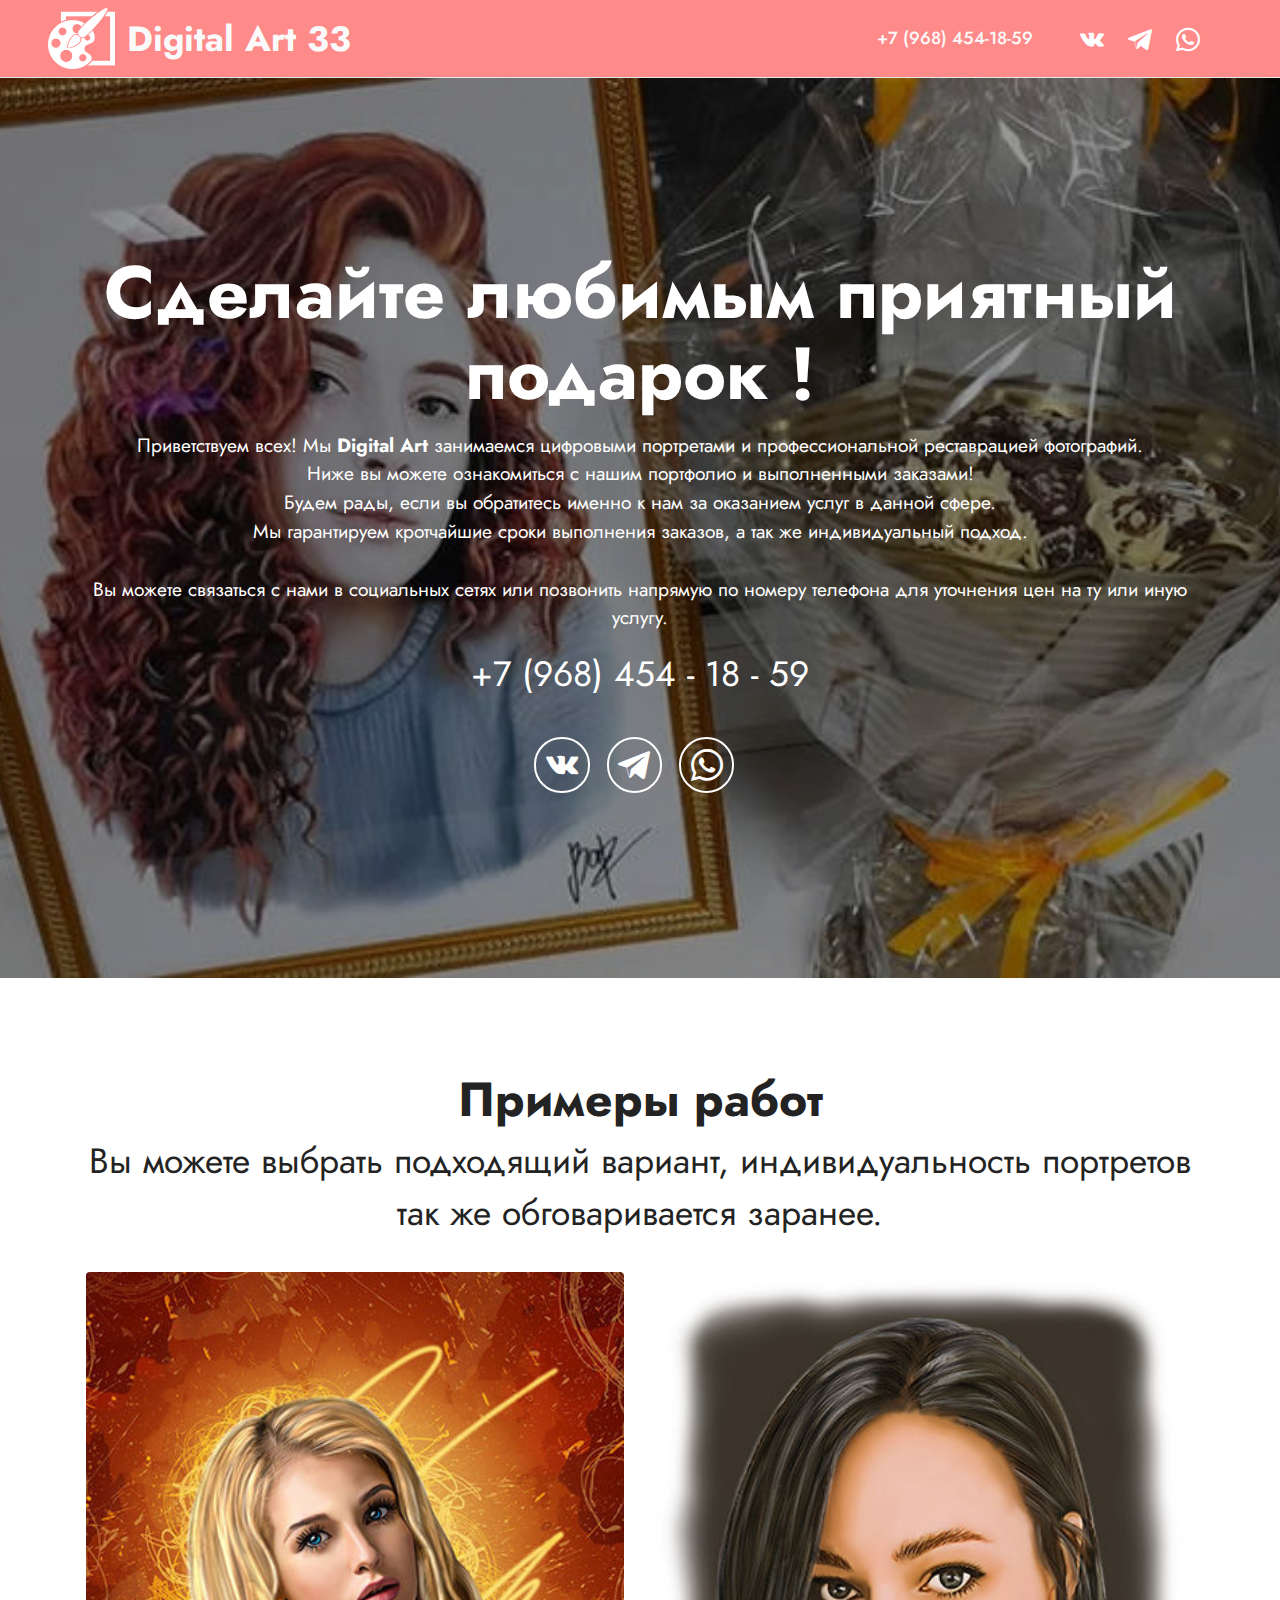
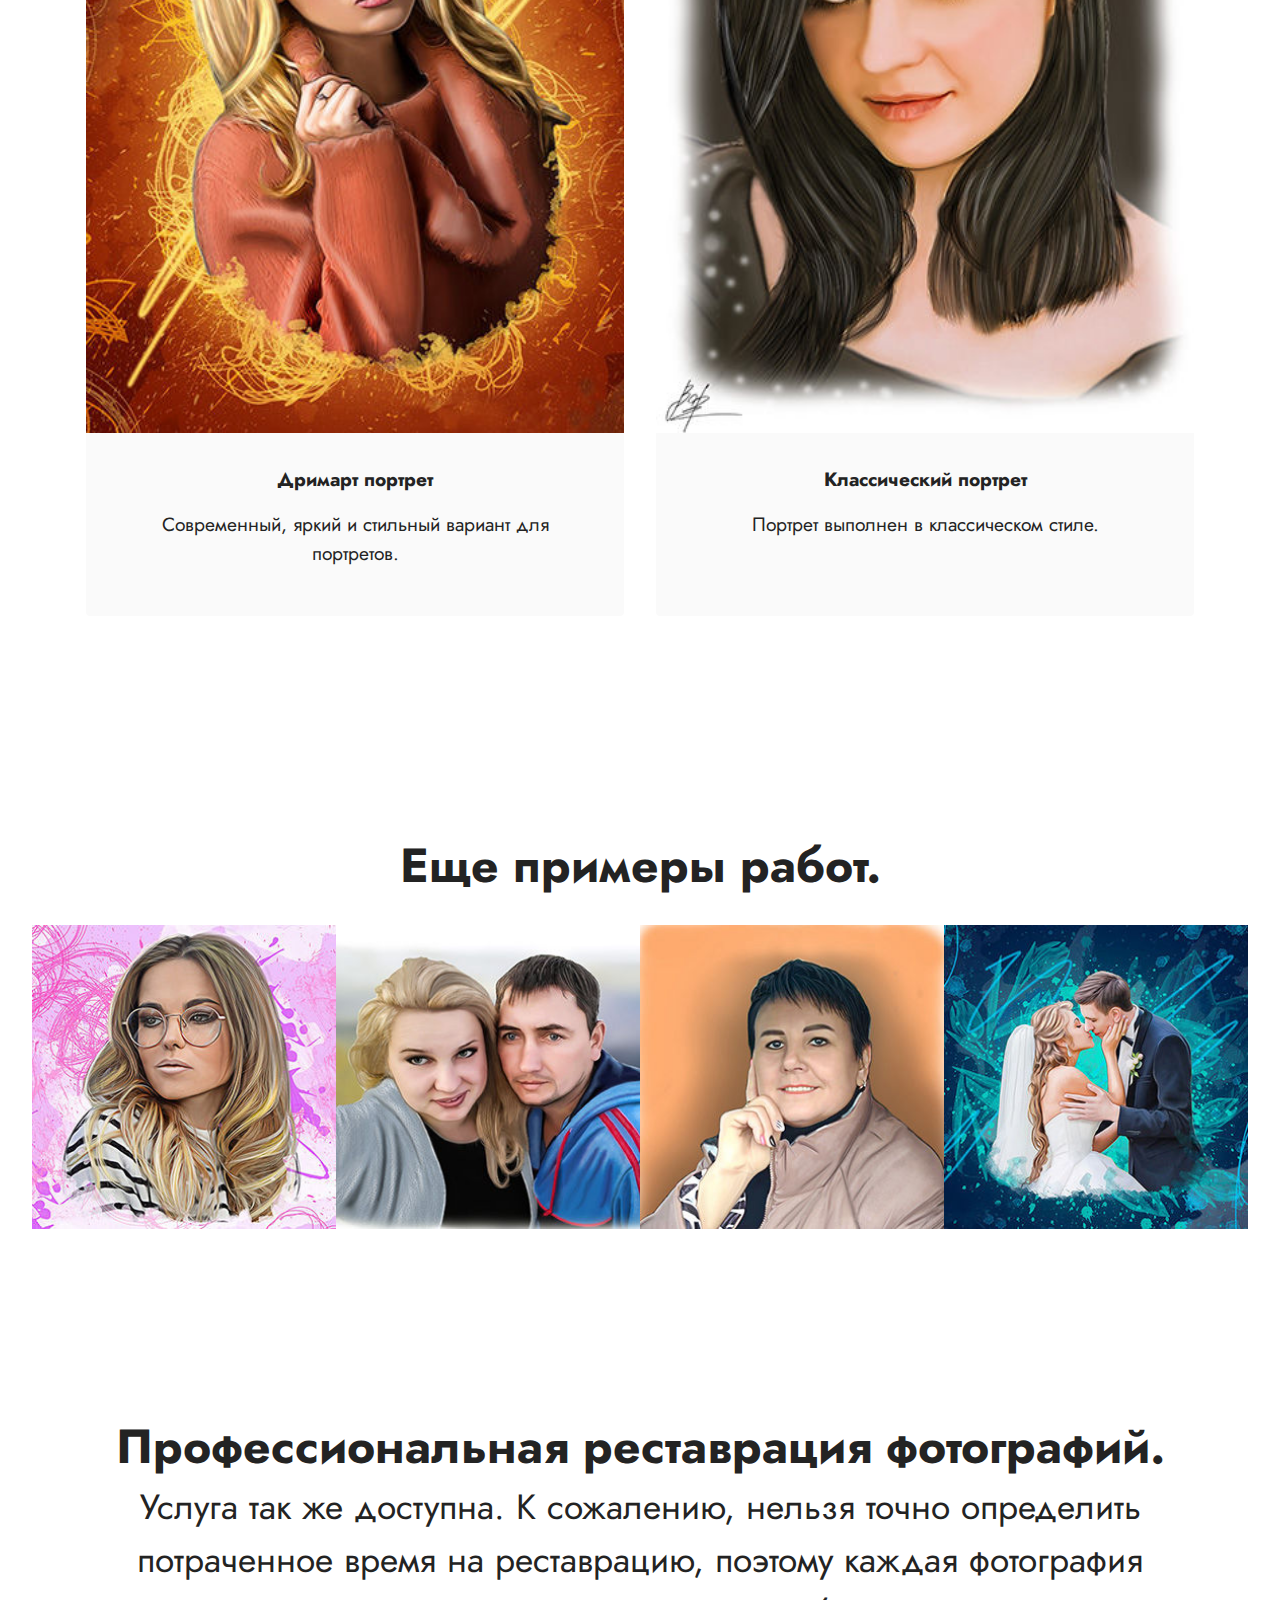
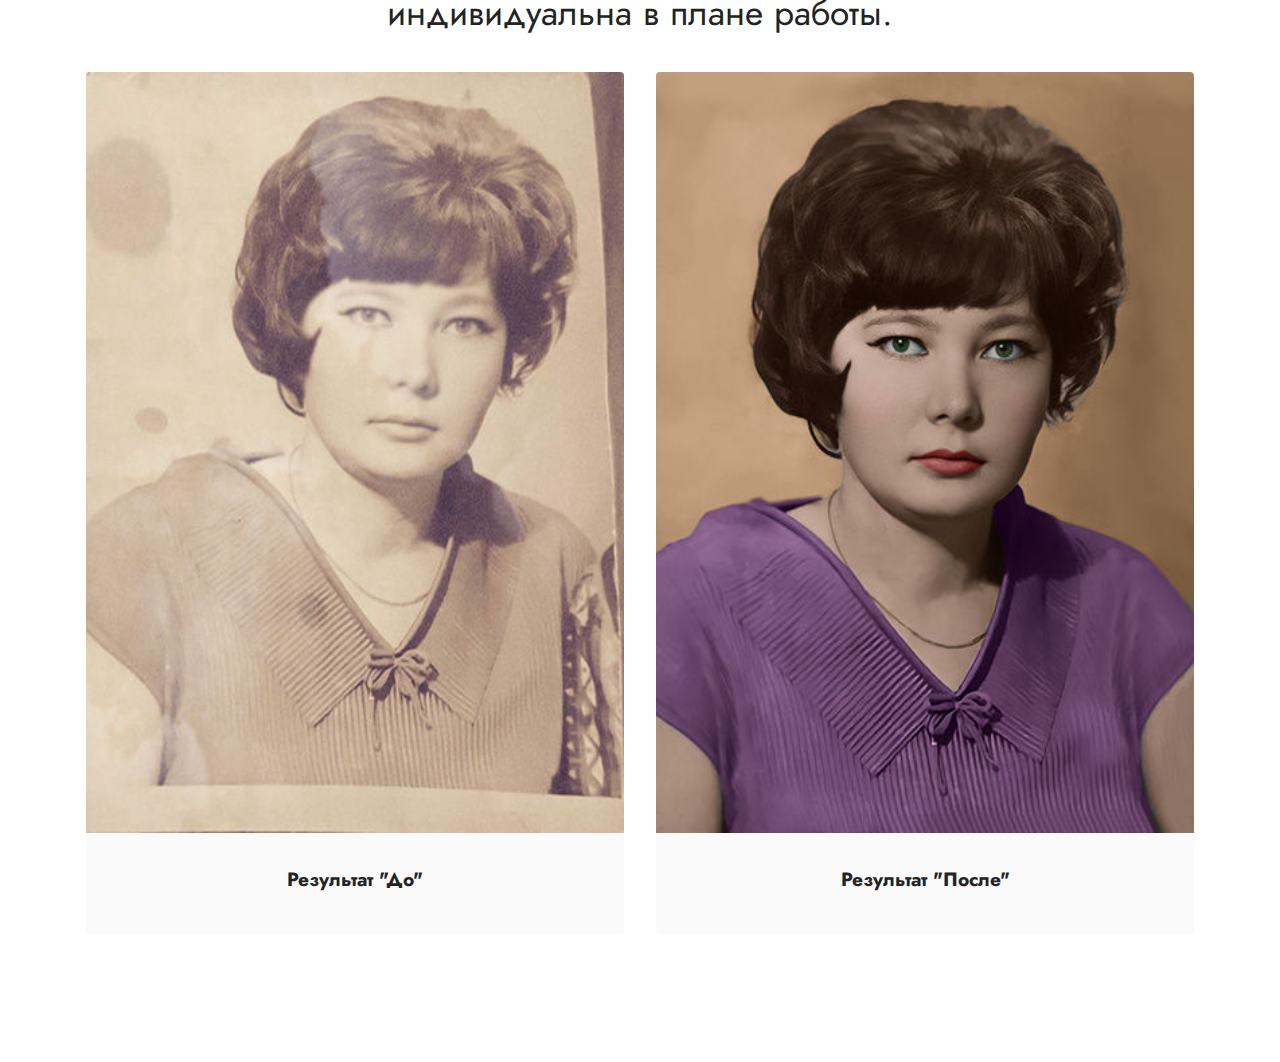
==== index.html @ 01f1d889 "Add files via upload" ====
<!DOCTYPE html>
<html  >
<head>
  <!-- Site made with Mobirise Website Builder v5.4.0, https://mobirise.com -->
  <meta charset="UTF-8">
  <meta http-equiv="X-UA-Compatible" content="IE=edge">
  <meta name="generator" content="Mobirise v5.4.0, mobirise.com">
  <meta name="viewport" content="width=device-width, initial-scale=1, minimum-scale=1">
  <link rel="shortcut icon" href="assets/images/logo.png" type="image/x-icon">
  <meta name="description" content="">
  
  
  <title>Главная Digital Art</title>
  <link rel="stylesheet" href="assets/web/assets/mobirise-icons2/mobirise2.css">
  <link rel="stylesheet" href="assets/bootstrap/css/bootstrap.min.css">
  <link rel="stylesheet" href="assets/bootstrap/css/bootstrap-grid.min.css">
  <link rel="stylesheet" href="assets/bootstrap/css/bootstrap-reboot.min.css">
  <link rel="stylesheet" href="assets/dropdown/css/style.css">
  <link rel="stylesheet" href="assets/socicon/css/styles.css">
  <link rel="stylesheet" href="assets/theme/css/style.css">
  <link rel="preload" href="https://fonts.googleapis.com/css?family=Jost:100,200,300,400,500,600,700,800,900,100i,200i,300i,400i,500i,600i,700i,800i,900i&display=swap" as="style" onload="this.onload=null;this.rel='stylesheet'">
  <noscript><link rel="stylesheet" href="https://fonts.googleapis.com/css?family=Jost:100,200,300,400,500,600,700,800,900,100i,200i,300i,400i,500i,600i,700i,800i,900i&display=swap"></noscript>
  <link rel="preload" as="style" href="assets/mobirise/css/mbr-additional.css"><link rel="stylesheet" href="assets/mobirise/css/mbr-additional.css" type="text/css">
  
  
  
  
</head>
<body>
  
  <section data-bs-version="5" class="menu cid-s48OLK6784" once="menu" id="menu1-h">
    
    <nav class="navbar navbar-dropdown navbar-expand-lg">
        <div class="container-fluid">
            <div class="navbar-brand">
                <span class="navbar-logo">
                    
                        <img src="assets/images/logo.png" alt="Mobirise" style="height: 3.8rem;">
                    
                </span>
                <span class="navbar-caption-wrap"><a class="navbar-caption text-white display-5">Digital Art 33</a></span>
            </div>
            <button class="navbar-toggler" type="button" data-toggle="collapse" data-bs-toggle="collapse" data-target="#navbarSupportedContent" data-bs-target="#navbarSupportedContent" aria-controls="navbarNavAltMarkup" aria-expanded="false" aria-label="Toggle navigation">
                <div class="hamburger">
                    <span></span>
                    <span></span>
                    <span></span>
                    <span></span>
                </div>
            </button>
            <div class="collapse navbar-collapse" id="navbarSupportedContent">
                <ul class="navbar-nav nav-dropdown nav-right" data-app-modern-menu="true"><li class="nav-item"><a class="nav-link link text-white display-4">+7 (968) 454-18-59</a></li></ul>
                <div class="icons-menu">
                    <a class="iconfont-wrapper" href="https://vk.com/id260463100" target="_blank">
                        <span class="p-2 mbr-iconfont socicon-vkontakte socicon"></span>
                    </a>
                    <a class="iconfont-wrapper" target="_blank">
                        <span class="p-2 mbr-iconfont socicon-telegram socicon"></span>
                    </a>
                    <a class="iconfont-wrapper" target="_blank">
                        <span class="p-2 mbr-iconfont socicon-whatsapp socicon"></span>
                    </a>
                    
                </div>
                
            </div>
        </div>
    </nav>

</section>

<section data-bs-version="5" class="header13 cid-tvhFLvrvg8 mbr-fullscreen" id="header13-k">

    

    <div class="mbr-overlay" style="opacity: 0.4; background-color: rgb(0, 0, 0);"></div>

    <div class="align-center container">
        <div class="row justify-content-center">
            <div class="col-12 col-lg-12">
                <h1 class="mbr-section-title mbr-fonts-style mb-3 display-1"><strong>Сделайте любимым приятный подарок !</strong></h1>
                
                <p class="mbr-text mbr-fonts-style mb-3 display-7">Приветствуем всех! Мы <strong>Digital Art</strong> занимаемся цифровыми портретами и профессиональной реставрацией фотографий.<br>Ниже вы можете ознакомиться с нашим портфолио и выполненными заказами!<br>Будем рады, если вы обратитесь именно к нам за оказанием услуг в данной сфере.<br>Мы гарантируем кротчайшие сроки выполнения заказов, а так же индивидуальный подход.<br><br>Вы можете связаться с нами в социальных сетях или позвонить напрямую по номеру телефона для уточнения цен на ту или иную услугу.</p>
                <p class="mbr-text mbr-fonts-style mb-3 display-5">+7 (968) 454 - 18 - 59</p>
				
                <div class="social-row display-7 mt-5">
                    <div class="soc-item">
                        <a href="https://vk.com/id260463100" target="_blank">
                            <span class="mbr-iconfont socicon-vkontakte socicon"></span>
                        </a>
                    </div>
                    <div class="soc-item">
                        
                            <span class="mbr-iconfont socicon-telegram socicon"></span>
                        
                    </div>
                    <div class="soc-item">
                        
                            <span class="mbr-iconfont socicon-whatsapp socicon"></span>
                        
                    </div>
                    
                    
                </div>
            </div>
        </div>
    </div>
</section>

<section data-bs-version="5" class="gallery3 cid-tvhHA1VNw4" id="gallery3-m">
    
    
    <div class="container">
        <div class="mbr-section-head">
            <h4 class="mbr-section-title mbr-fonts-style align-center mb-0 display-2">
                <strong>Примеры работ</strong></h4>
            <h5 class="mbr-section-subtitle mbr-fonts-style align-center mb-0 mt-2 display-5">Вы можете выбрать подходящий вариант, индивидуальность портретов так же обговаривается заранее.</h5>
        </div>
        <div class="row mt-4">
            
            <div class="item features-image сol-12 col-md-6 col-lg-6 active">
                <div class="item-wrapper">
                    <div class="item-img">
                        <img src="assets/images/example-2-400x566.jpg" alt="" data-slide-to="0" data-bs-slide-to="0">
                    </div>
                    <div class="item-content">
                        <h5 class="item-title mbr-fonts-style display-7"><strong>Дримарт портрет</strong></h5>
                        
                        <p class="mbr-text mbr-fonts-style mt-3 display-7">
                            Современный, яркий и стильный вариант для портретов.<br></p>
                    </div>
                    
                </div>
            </div><div class="item features-image сol-12 col-md-6 col-lg-6">
                <div class="item-wrapper">
                    <div class="item-img">
                        <img src="assets/images/example-1-400x566.jpg" alt="" data-slide-to="1" data-bs-slide-to="1">
                    </div>
                    <div class="item-content">
                        <h5 class="item-title mbr-fonts-style display-7">
                            <strong>Классический портрет</strong></h5>
                        
                        <p class="mbr-text mbr-fonts-style mt-3 display-7">Портрет выполнен в классическом стиле.</p>
                    </div>
                    
                </div>
            </div>
            
            
        </div>
    </div>
</section>

<section data-bs-version="5" class="gallery6 mbr-gallery cid-tvhHCPKpa7" id="gallery6-n">
    

    

    <div class="container-fluid">
        <div class="mbr-section-head">
            <h3 class="mbr-section-title mbr-fonts-style align-center m-0 display-2"><strong>Еще примеры работ.</strong></h3>
            
        </div>
        <div class="row mbr-gallery mt-4">
            <div class="col-12 col-md-6 col-lg-3 item gallery-image active">
                <div class="item-wrapper" data-toggle="modal" data-bs-toggle="modal" data-target="#tvhUDPCLIa-modal" data-bs-target="#tvhUDPCLIa-modal">
                    <img class="w-100" src="assets/images/example-lw-3-300x300.jpg" alt="" data-slide-to="0" data-bs-slide-to="0" data-target="#lb-tvhUDPCLIa" data-bs-target="#lb-tvhUDPCLIa">
                    <div class="icon-wrapper">
                        <span class="mobi-mbri mobi-mbri-search mbr-iconfont mbr-iconfont-btn"></span>
                    </div>
                </div>
                
            </div><div class="col-12 col-md-6 col-lg-3 item gallery-image">
                <div class="item-wrapper" data-toggle="modal" data-bs-toggle="modal" data-target="#tvhUDPCLIa-modal" data-bs-target="#tvhUDPCLIa-modal">
                    <img class="w-100" src="assets/images/example-lw-1-300x300.jpg" alt="" data-slide-to="1" data-bs-slide-to="1" data-target="#lb-tvhUDPCLIa" data-bs-target="#lb-tvhUDPCLIa">
                    <div class="icon-wrapper">
                        <span class="mobi-mbri mobi-mbri-search mbr-iconfont mbr-iconfont-btn"></span>
                    </div>
                </div>
                
            </div>
            
            <div class="col-12 col-md-6 col-lg-3 item gallery-image">
                <div class="item-wrapper" data-toggle="modal" data-bs-toggle="modal" data-target="#tvhUDPCLIa-modal" data-bs-target="#tvhUDPCLIa-modal">
                    <img class="w-100" src="assets/images/example-lw-2-300x300.jpg" alt="" data-slide-to="2" data-bs-slide-to="2" data-target="#lb-tvhUDPCLIa" data-bs-target="#lb-tvhUDPCLIa">
                    <div class="icon-wrapper">
                        <span class="mobi-mbri mobi-mbri-search mbr-iconfont mbr-iconfont-btn"></span>
                    </div>
                </div>
                
            </div>
            <div class="col-12 col-md-6 col-lg-3 item gallery-image">
                <div class="item-wrapper" data-toggle="modal" data-bs-toggle="modal" data-target="#tvhUDPCLIa-modal" data-bs-target="#tvhUDPCLIa-modal">
                    <img class="w-100" src="assets/images/example-lw-4-300x300.jpg" alt="" data-slide-to="3" data-bs-slide-to="3" data-target="#lb-tvhUDPCLIa" data-bs-target="#lb-tvhUDPCLIa">
                    <div class="icon-wrapper">
                        <span class="mobi-mbri mobi-mbri-search mbr-iconfont mbr-iconfont-btn"></span>
                    </div>
                </div>
                
            </div>
        </div>

        <div class="modal mbr-slider" tabindex="-1" role="dialog" aria-hidden="true" id="tvhUDPCLIa-modal">
            <div class="modal-dialog" role="document">
                <div class="modal-content">
                    <div class="modal-body">
                        <div class="carousel slide" id="lb-tvhUDPCLIa" data-ride="carousel" data-bs-ride="carousel" data-interval="3000" data-bs-interval="3000">
                            <div class="carousel-inner">
                                <div class="carousel-item active">
                                    <img class="d-block w-100" src="assets/images/example-lw-3-300x300.jpg" alt="">
                                </div><div class="carousel-item">
                                    <img class="d-block w-100" src="assets/images/example-lw-1-300x300.jpg" alt="">
                                </div>
                                
                                <div class="carousel-item">
                                    <img class="d-block w-100" src="assets/images/example-lw-2-300x300.jpg" alt="">
                                </div>
                                <div class="carousel-item">
                                    <img class="d-block w-100" src="assets/images/example-lw-4-300x300.jpg" alt="">
                                </div>
                            </div>
                            <ol class="carousel-indicators">
                                <li data-slide-to="0" data-bs-slide-to="0" class="active" data-target="#lb-tvhUDPCLIa" data-bs-target="#lb-tvhUDPCLIa"></li>
                                <li data-slide-to="1" data-bs-slide-to="1" data-target="#lb-tvhUDPCLIa" data-bs-target="#lb-tvhUDPCLIa"></li>
                                <li data-slide-to="2" data-bs-slide-to="2" data-target="#lb-tvhUDPCLIa" data-bs-target="#lb-tvhUDPCLIa"></li>
                                <li data-slide-to="3" data-bs-slide-to="3" data-target="#lb-tvhUDPCLIa" data-bs-target="#lb-tvhUDPCLIa"></li>
                            </ol>
                            <a role="button" href="" class="close" data-dismiss="modal" data-bs-dismiss="modal" aria-label="Close">
                            </a>
                            <a class="carousel-control-prev carousel-control" role="button" data-slide="prev" data-bs-slide="prev" href="#lb-tvhUDPCLIa">
                                <span class="mobi-mbri mobi-mbri-arrow-prev" aria-hidden="true"></span>
                                <span class="sr-only visually-hidden">Previous</span>
                            </a>
                            <a class="carousel-control-next carousel-control" role="button" data-slide="next" data-bs-slide="next" href="#lb-tvhUDPCLIa">
                                <span class="mobi-mbri mobi-mbri-arrow-next" aria-hidden="true"></span>
                                <span class="sr-only visually-hidden">Next</span>
                            </a>
                        </div>
                    </div>
                </div>
            </div>
        </div>
    </div>
</section>

<section data-bs-version="5" class="gallery1 cid-tvhR8s0IdM" id="gallery1-o">
    
    
    <div class="container">
        <div class="mbr-section-head">
            <h4 class="mbr-section-title mbr-fonts-style align-center mb-0 display-2"><strong>Профессиональная&nbsp;реставрация фотографий.</strong></h4>
            <h5 class="mbr-section-subtitle mbr-fonts-style align-center mb-0 mt-2 display-5">
                Услуга так же доступна. К сожалению, нельзя точно определить потраченное время на реставрацию, поэтому каждая фотография индивидуальна в плане работы.</h5>
        </div>
        <div class="row mt-4">
            <div class="item features-image сol-12 col-md-6 col-lg-6">
                <div class="item-wrapper">
                    <div class="item-img">
                        <img src="assets/images/example-lw-restov-1-400x566.jpg" alt="">
                    </div>
                    <div class="item-content">
                        <h5 class="item-title mbr-fonts-style display-7">
                            <strong>Результат "До"</strong></h5>
                        
                        
                    </div>
                    
                </div>
            </div>
            <div class="item features-image сol-12 col-md-6 col-lg-6">
                <div class="item-wrapper">
                    <div class="item-img">
                        <img src="assets/images/example-lw-restov-2-400x566.jpg" alt="">
                    </div>
                    <div class="item-content">
                        <h5 class="item-title mbr-fonts-style display-7"><strong>Результат "После"</strong></h5>
                        
                        
                    </div>
                    
                </div>
            </div>
            
            
        </div>
    </div>
</section>
<section><a href="https://mobirise.site/u"</section>
<script src="assets/bootstrap/js/bootstrap.bundle.min.js"></script>
<script src="assets/smoothscroll/smooth-scroll.js"></script>
<script src="assets/ytplayer/index.js"></script>
<script src="assets/dropdown/js/navbar-dropdown.js"></script>
<script src="assets/theme/js/script.js"></script>  
  
  
</body>
</html>
---- assets/web/assets/mobirise-icons2/mobirise2.css ----
@font-face {
  font-family: 'Moririse2';
  font-display: swap;
  src:  url('mobirise2.eot?f2bix4');
  src:  url('mobirise2.eot?f2bix4#iefix') format('embedded-opentype'),
    url('mobirise2.ttf?f2bix4') format('truetype'),
    url('mobirise2.woff?f2bix4') format('woff'),
    url('mobirise2.svg?f2bix4#mobirise2') format('svg');
  font-weight: normal;
  font-style: normal;
}

[class^="mobi-"], [class*=" mobi-"] {
  /* use !important to prevent issues with browser extensions that change fonts */
  font-family: 'Moririse2' !important;
  speak: none;
  font-style: normal;
  font-weight: normal;
  font-variant: normal;
  text-transform: none;
  line-height: 1;

  /* Better Font Rendering =========== */
  -webkit-font-smoothing: antialiased;
  -moz-osx-font-smoothing: grayscale;
}

.mobi-mbri-add-submenu:before {
  content: "\e900";
}
.mobi-mbri-alert:before {
  content: "\e901";
}
.mobi-mbri-align-center:before {
  content: "\e902";
}
.mobi-mbri-align-justify:before {
  content: "\e903";
}
.mobi-mbri-align-left:before {
  content: "\e904";
}
.mobi-mbri-align-right:before {
  content: "\e905";
}
.mobi-mbri-android:before {
  content: "\e906";
}
.mobi-mbri-apple:before {
  content: "\e907";
}
.mobi-mbri-arrow-down:before {
  content: "\e908";
}
.mobi-mbri-arrow-next:before {
  content: "\e909";
}
.mobi-mbri-arrow-prev:before {
  content: "\e90a";
}
.mobi-mbri-arrow-up:before {
  content: "\e90b";
}
.mobi-mbri-bold:before {
  content: "\e90c";
}
.mobi-mbri-bookmark:before {
  content: "\e90d";
}
.mobi-mbri-bootstrap:before {
  content: "\e90e";
}
.mobi-mbri-briefcase:before {
  content: "\e90f";
}
.mobi-mbri-browse:before {
  content: "\e910";
}
.mobi-mbri-bulleted-list:before {
  content: "\e911";
}
.mobi-mbri-calendar:before {
  content: "\e912";
}
.mobi-mbri-camera:before {
  content: "\e913";
}
.mobi-mbri-cart-add:before {
  content: "\e914";
}
.mobi-mbri-cart-full:before {
  content: "\e915";
}
.mobi-mbri-cash:before {
  content: "\e916";
}
.mobi-mbri-change-style:before {
  content: "\e917";
}
.mobi-mbri-chat:before {
  content: "\e918";
}
.mobi-mbri-clock:before {
  content: "\e919";
}
.mobi-mbri-close:before {
  content: "\e91a";
}
.mobi-mbri-cloud:before {
  content: "\e91b";
}
.mobi-mbri-code:before {
  content: "\e91c";
}
.mobi-mbri-contact-form:before {
  content: "\e91d";
}
.mobi-mbri-credit-card:before {
  content: "\e91e";
}
.mobi-mbri-cursor-click:before {
  content: "\e91f";
}
.mobi-mbri-cust-feedback:before {
  content: "\e920";
}
.mobi-mbri-database:before {
  content: "\e921";
}
.mobi-mbri-delivery:before {
  content: "\e922";
}
.mobi-mbri-desktop:before {
  content: "\e923";
}
.mobi-mbri-devices:before {
  content: "\e924";
}
.mobi-mbri-down:before {
  content: "\e925";
}
.mobi-mbri-download-2:before {
  content: "\e926";
}
.mobi-mbri-download:before {
  content: "\e927";
}
.mobi-mbri-drag-n-drop-2:before {
  content: "\e928";
}
.mobi-mbri-drag-n-drop:before {
  content: "\e929";
}
.mobi-mbri-edit-2:before {
  content: "\e92a";
}
.mobi-mbri-edit:before {
  content: "\e92b";
}
.mobi-mbri-error:before {
  content: "\e92c";
}
.mobi-mbri-extension:before {
  content: "\e92d";
}
.mobi-mbri-features:before {
  content: "\e92e";
}
.mobi-mbri-file:before {
  content: "\e92f";
}
.mobi-mbri-flag:before {
  content: "\e930";
}
.mobi-mbri-folder:before {
  content: "\e931";
}
.mobi-mbri-gift:before {
  content: "\e932";
}
.mobi-mbri-github:before {
  content: "\e933";
}
.mobi-mbri-globe-2:before {
  content: "\e934";
}
.mobi-mbri-globe:before {
  content: "\e935";
}
.mobi-mbri-growing-chart:before {
  content: "\e936";
}
.mobi-mbri-hearth:before {
  content: "\e937";
}
.mobi-mbri-help:before {
  content: "\e938";
}
.mobi-mbri-home:before {
  content: "\e939";
}
.mobi-mbri-hot-cup:before {
  content: "\e93a";
}
.mobi-mbri-idea:before {
  content: "\e93b";
}
.mobi-mbri-image-gallery:before {
  content: "\e93c";
}
.mobi-mbri-image-slider:before {
  content: "\e93d";
}
.mobi-mbri-info:before {
  content: "\e93e";
}
.mobi-mbri-italic:before {
  content: "\e93f";
}
.mobi-mbri-key:before {
  content: "\e940";
}
.mobi-mbri-laptop:before {
  content: "\e941";
}
.mobi-mbri-layers:before {
  content: "\e942";
}
.mobi-mbri-left-right:before {
  content: "\e943";
}
.mobi-mbri-left:before {
  content: "\e944";
}
.mobi-mbri-letter:before {
  content: "\e945";
}
.mobi-mbri-like:before {
  content: "\e946";
}
.mobi-mbri-link:before {
  content: "\e947";
}
.mobi-mbri-lock:before {
  content: "\e948";
}
.mobi-mbri-login:before {
  content: "\e949";
}
.mobi-mbri-logout:before {
  content: "\e94a";
}
.mobi-mbri-magic-stick:before {
  content: "\e94b";
}
.mobi-mbri-map-pin:before {
  content: "\e94c";
}
.mobi-mbri-menu:before {
  content: "\e94d";
}
.mobi-mbri-mobile-2:before {
  content: "\e94e";
}
.mobi-mbri-mobile-horizontal:before {
  content: "\e94f";
}
.mobi-mbri-mobile:before {
  content: "\e950";
}
.mobi-mbri-mobirise:before {
  content: "\e951";
}
.mobi-mbri-more-horizontal:before {
  content: "\e952";
}
.mobi-mbri-more-vertical:before {
  content: "\e953";
}
.mobi-mbri-music:before {
  content: "\e954";
}
.mobi-mbri-new-file:before {
  content: "\e955";
}
.mobi-mbri-numbered-list:before {
  content: "\e956";
}
.mobi-mbri-opened-folder:before {
  content: "\e957";
}
.mobi-mbri-pages:before {
  content: "\e958";
}
.mobi-mbri-paper-plane:before {
  content: "\e959";
}
.mobi-mbri-paperclip:before {
  content: "\e95a";
}
.mobi-mbri-phone:before {
  content: "\e95b";
}
.mobi-mbri-photo:before {
  content: "\e95c";
}
.mobi-mbri-photos:before {
  content: "\e95d";
}
.mobi-mbri-pin:before {
  content: "\e95e";
}
.mobi-mbri-play:before {
  content: "\e95f";
}
.mobi-mbri-plus:before {
  content: "\e960";
}
.mobi-mbri-preview:before {
  content: "\e961";
}
.mobi-mbri-print:before {
  content: "\e962";
}
.mobi-mbri-protect:before {
  content: "\e963";
}
.mobi-mbri-question:before {
  content: "\e964";
}
.mobi-mbri-quote-left:before {
  content: "\e965";
}
.mobi-mbri-quote-right:before {
  content: "\e966";
}
.mobi-mbri-redo:before {
  content: "\e967";
}
.mobi-mbri-refresh:before {
  content: "\e968";
}
.mobi-mbri-responsive-2:before {
  content: "\e969";
}
.mobi-mbri-responsive:before {
  content: "\e96a";
}
.mobi-mbri-right:before {
  content: "\e96b";
}
.mobi-mbri-rocket:before {
  content: "\e96c";
}
.mobi-mbri-sad-face:before {
  content: "\e96d";
}
.mobi-mbri-sale:before {
  content: "\e96e";
}
.mobi-mbri-save:before {
  content: "\e96f";
}
.mobi-mbri-search:before {
  content: "\e970";
}
.mobi-mbri-setting-2:before {
  content: "\e971";
}
.mobi-mbri-setting-3:before {
  content: "\e972";
}
.mobi-mbri-setting:before {
  content: "\e973";
}
.mobi-mbri-share:before {
  content: "\e974";
}
.mobi-mbri-shopping-bag:before {
  content: "\e975";
}
.mobi-mbri-shopping-basket:before {
  content: "\e976";
}
.mobi-mbri-shopping-cart:before {
  content: "\e977";
}
.mobi-mbri-sites:before {
  content: "\e978";
}
.mobi-mbri-smile-face:before {
  content: "\e979";
}
.mobi-mbri-speed:before {
  content: "\e97a";
}
.mobi-mbri-star:before {
  content: "\e97b";
}
.mobi-mbri-success:before {
  content: "\e97c";
}
.mobi-mbri-sun:before {
  content: "\e97d";
}
.mobi-mbri-sun2:before {
  content: "\e97e";
}
.mobi-mbri-tablet-vertical:before {
  content: "\e97f";
}
.mobi-mbri-tablet:before {
  content: "\e980";
}
.mobi-mbri-target:before {
  content: "\e981";
}
.mobi-mbri-timer:before {
  content: "\e982";
}
.mobi-mbri-to-ftp:before {
  content: "\e983";
}
.mobi-mbri-to-local-drive:before {
  content: "\e984";
}
.mobi-mbri-touch-swipe:before {
  content: "\e985";
}
.mobi-mbri-touch:before {
  content: "\e986";
}
.mobi-mbri-trash:before {
  content: "\e987";
}
.mobi-mbri-underline:before {
  content: "\e988";
}
.mobi-mbri-undo:before {
  content: "\e989";
}
.mobi-mbri-unlink:before {
  content: "\e98a";
}
.mobi-mbri-unlock:before {
  content: "\e98b";
}
.mobi-mbri-up-down:before {
  content: "\e98c";
}
.mobi-mbri-up:before {
  content: "\e98d";
}
.mobi-mbri-update:before {
  content: "\e98e";
}
.mobi-mbri-upload-2:before {
  content: "\e98f";
}
.mobi-mbri-upload:before {
  content: "\e990";
}
.mobi-mbri-user-2:before {
  content: "\e991";
}
.mobi-mbri-user:before {
  content: "\e992";
}
.mobi-mbri-users:before {
  content: "\e993";
}
.mobi-mbri-video-play:before {
  content: "\e994";
}
.mobi-mbri-video:before {
  content: "\e995";
}
.mobi-mbri-watch:before {
  content: "\e996";
}
.mobi-mbri-website-theme-2:before {
  content: "\e997";
}
.mobi-mbri-website-theme:before {
  content: "\e998";
}
.mobi-mbri-wifi:before {
  content: "\e999";
}
.mobi-mbri-windows:before {
  content: "\e99a";
}
.mobi-mbri-zoom-in:before {
  content: "\e99b";
}
.mobi-mbri-zoom-out:before {
  content: "\e99c";
}
---- assets/dropdown/css/style.css ----
.navbar-dropdown {
  left: 0;
  padding: 0;
  position: absolute;
  right: 0;
  top: 0;
  transition: all 0.45s ease;
  z-index: 1030;
  background: #282828; }
  .navbar-dropdown .navbar-logo {
    margin-right: 0.8rem;
    transition: margin 0.3s ease-in-out;
    vertical-align: middle; }
    .navbar-dropdown .navbar-logo img {
      height: 3.125rem;
      transition: all 0.3s ease-in-out; }
    .navbar-dropdown .navbar-logo.mbr-iconfont {
      font-size: 3.125rem;
      line-height: 3.125rem; }
  .navbar-dropdown .navbar-caption {
    font-weight: 700;
    white-space: normal;
    vertical-align: -4px;
    line-height: 3.125rem !important; }
    .navbar-dropdown .navbar-caption, .navbar-dropdown .navbar-caption:hover {
      color: inherit;
      text-decoration: none; }
  .navbar-dropdown .mbr-iconfont + .navbar-caption {
    vertical-align: -1px; }
  .navbar-dropdown.navbar-fixed-top {
    position: fixed; }
  .navbar-dropdown .navbar-brand span {
    vertical-align: -4px; }
  .navbar-dropdown.bg-color.transparent {
    background: none; }
  .navbar-dropdown.navbar-short .navbar-brand {
    padding: 0.625rem 0; }
    .navbar-dropdown.navbar-short .navbar-brand span {
      vertical-align: -1px; }
  .navbar-dropdown.navbar-short .navbar-caption {
    line-height: 2.375rem !important;
    vertical-align: -2px; }
  .navbar-dropdown.navbar-short .navbar-logo {
    margin-right: 0.5rem; }
    .navbar-dropdown.navbar-short .navbar-logo img {
      height: 2.375rem; }
    .navbar-dropdown.navbar-short .navbar-logo.mbr-iconfont {
      font-size: 2.375rem;
      line-height: 2.375rem; }
  .navbar-dropdown.navbar-short .mbr-table-cell {
    height: 3.625rem; }
  .navbar-dropdown .navbar-close {
    left: 0.6875rem;
    position: fixed;
    top: 0.75rem;
    z-index: 1000; }
  .navbar-dropdown .hamburger-icon {
    content: "";
    display: inline-block;
    vertical-align: middle;
    width: 16px;
    -webkit-box-shadow: 0 -6px 0 1px #282828,0 0 0 1px #282828,0 6px 0 1px #282828;
    -moz-box-shadow: 0 -6px 0 1px #282828,0 0 0 1px #282828,0 6px 0 1px #282828;
    box-shadow: 0 -6px 0 1px #282828,0 0 0 1px #282828,0 6px 0 1px #282828; }

.dropdown-menu .dropdown-toggle[data-toggle="dropdown-submenu"]::after {
  border-bottom: 0.35em solid transparent;
  border-left: 0.35em solid;
  border-right: 0;
  border-top: 0.35em solid transparent;
  margin-left: 0.3rem; }

.dropdown-menu .dropdown-item:focus {
  outline: 0; }

.nav-dropdown {
  font-size: 0.75rem;
  font-weight: 500;
  height: auto !important; }
  .nav-dropdown .nav-btn {
    padding-left: 1rem; }
  .nav-dropdown .link {
    margin: .667em 1.667em;
    font-weight: 500;
    padding: 0;
    transition: color .2s ease-in-out; }
    .nav-dropdown .link.dropdown-toggle {
      margin-right: 2.583em; }
      .nav-dropdown .link.dropdown-toggle::after {
        margin-left: .25rem;
        border-top: 0.35em solid;
        border-right: 0.35em solid transparent;
        border-left: 0.35em solid transparent;
        border-bottom: 0; }
      .nav-dropdown .link.dropdown-toggle[aria-expanded="true"] {
        margin: 0;
        padding: 0.667em 3.263em  0.667em 1.667em; }
  .nav-dropdown .link::after,
  .nav-dropdown .dropdown-item::after {
    color: inherit; }
  .nav-dropdown .btn {
    font-size: 0.75rem;
    font-weight: 700;
    letter-spacing: 0;
    margin-bottom: 0;
    padding-left: 1.25rem;
    padding-right: 1.25rem; }
  .nav-dropdown .dropdown-menu {
    border-radius: 0;
    border: 0;
    left: 0;
    margin: 0;
    padding-bottom: 1.25rem;
    padding-top: 1.25rem;
    position: relative; }
  .nav-dropdown .dropdown-submenu {
    margin-left: 0.125rem;
    top: 0; }
  .nav-dropdown .dropdown-item {
    font-weight: 500;
    line-height: 2;
    padding: 0.3846em 4.615em 0.3846em 1.5385em;
    position: relative;
    transition: color .2s ease-in-out, background-color .2s ease-in-out; }
    .nav-dropdown .dropdown-item::after {
      margin-top: -0.3077em;
      position: absolute;
      right: 1.1538em;
      top: 50%; }
    .nav-dropdown .dropdown-item:focus, .nav-dropdown .dropdown-item:hover {
      background: none; }

@media (max-width: 767px) {
  .nav-dropdown.navbar-toggleable-sm {
    bottom: 0;
    display: none;
    left: 0;
    overflow-x: hidden;
    position: fixed;
    top: 0;
    transform: translateX(-100%);
    -ms-transform: translateX(-100%);
    -webkit-transform: translateX(-100%);
    width: 18.75rem;
    z-index: 999; } }
.nav-dropdown.navbar-toggleable-xl {
  bottom: 0;
  display: none;
  left: 0;
  overflow-x: hidden;
  position: fixed;
  top: 0;
  transform: translateX(-100%);
  -ms-transform: translateX(-100%);
  -webkit-transform: translateX(-100%);
  width: 18.75rem;
  z-index: 999; }

.nav-dropdown-sm {
  display: block !important;
  overflow-x: hidden;
  overflow: auto;
  padding-top: 3.875rem; }
  .nav-dropdown-sm::after {
    content: "";
    display: block;
    height: 3rem;
    width: 100%; }
  .nav-dropdown-sm.collapse.in ~ .navbar-close {
    display: block !important; }
  .nav-dropdown-sm.collapsing, .nav-dropdown-sm.collapse.in {
    transform: translateX(0);
    -ms-transform: translateX(0);
    -webkit-transform: translateX(0);
    transition: all 0.25s ease-out;
    -webkit-transition: all 0.25s ease-out;
    background: #282828; }
  .nav-dropdown-sm.collapsing[aria-expanded="false"] {
    transform: translateX(-100%);
    -ms-transform: translateX(-100%);
    -webkit-transform: translateX(-100%); }
  .nav-dropdown-sm .nav-item {
    display: block;
    margin-left: 0 !important;
    padding-left: 0; }
  .nav-dropdown-sm .link,
  .nav-dropdown-sm .dropdown-item {
    border-top: 1px dotted rgba(255, 255, 255, 0.1);
    font-size: 0.8125rem;
    line-height: 1.6;
    margin: 0 !important;
    padding: 0.875rem 2.4rem 0.875rem 1.5625rem !important;
    position: relative;
    white-space: normal; }
    .nav-dropdown-sm .link:focus, .nav-dropdown-sm .link:hover,
    .nav-dropdown-sm .dropdown-item:focus,
    .nav-dropdown-sm .dropdown-item:hover {
      background: rgba(0, 0, 0, 0.2) !important;
      color: #c0a375; }
  .nav-dropdown-sm .nav-btn {
    position: relative;
    padding: 1.5625rem 1.5625rem 0 1.5625rem; }
    .nav-dropdown-sm .nav-btn::before {
      border-top: 1px dotted rgba(255, 255, 255, 0.1);
      content: "";
      left: 0;
      position: absolute;
      top: 0;
      width: 100%; }
    .nav-dropdown-sm .nav-btn + .nav-btn {
      padding-top: 0.625rem; }
      .nav-dropdown-sm .nav-btn + .nav-btn::before {
        display: none; }
  .nav-dropdown-sm .btn {
    padding: 0.625rem 0; }
  .nav-dropdown-sm .dropdown-toggle[data-toggle="dropdown-submenu"]::after {
    margin-left: .25rem;
    border-top: 0.35em solid;
    border-right: 0.35em solid transparent;
    border-left: 0.35em solid transparent;
    border-bottom: 0; }
  .nav-dropdown-sm .dropdown-toggle[data-toggle="dropdown-submenu"][aria-expanded="true"]::after {
    border-top: 0;
    border-right: 0.35em solid transparent;
    border-left: 0.35em solid transparent;
    border-bottom: 0.35em solid; }
  .nav-dropdown-sm .dropdown-menu {
    margin: 0;
    padding: 0;
    position: relative;
    top: 0;
    left: 0;
    width: 100%;
    border: 0;
    float: none;
    border-radius: 0;
    background: none; }
  .nav-dropdown-sm .dropdown-submenu {
    left: 100%;
    margin-left: 0.125rem;
    margin-top: -1.25rem;
    top: 0; }

.navbar-toggleable-sm .nav-dropdown .dropdown-menu {
  position: absolute; }

.navbar-toggleable-sm .nav-dropdown .dropdown-submenu {
  left: 100%;
  margin-left: 0.125rem;
  margin-top: -1.25rem;
  top: 0; }

.navbar-toggleable-sm.opened .nav-dropdown .dropdown-menu {
  position: relative; }

.navbar-toggleable-sm.opened .nav-dropdown .dropdown-submenu {
  left: 0;
  margin-left: 00rem;
  margin-top: 0rem;
  top: 0; }

.is-builder .nav-dropdown.collapsing {
  transition: none !important; }
---- assets/socicon/css/styles.css ----
@charset "UTF-8";

@font-face {
  font-family: 'Socicon';
  src:  url('../fonts/socicon.eot');
  src:  url('../fonts/socicon.eot?#iefix') format('embedded-opentype'),
    url('../fonts/socicon.woff2') format('woff2'),
    url('../fonts/socicon.ttf') format('truetype'),
    url('../fonts/socicon.woff') format('woff'),
    url('../fonts/socicon.svg#socicon') format('svg');
  font-weight: normal;
  font-style: normal;
  font-display: swap;
}

[data-icon]:before {
  font-family: "socicon" !important;
  content: attr(data-icon);
  font-style: normal !important;
  font-weight: normal !important;
  font-variant: normal !important;
  text-transform: none !important;
  speak: none;
  line-height: 1;
  -webkit-font-smoothing: antialiased;
  -moz-osx-font-smoothing: grayscale;
}

[class^="socicon-"], [class*=" socicon-"] {
  /* use !important to prevent issues with browser extensions that change fonts */
  font-family: 'Socicon' !important;
  speak: none;
  font-style: normal;
  font-weight: normal;
  font-variant: normal;
  text-transform: none;
  line-height: 1;

  /* Better Font Rendering =========== */
  -webkit-font-smoothing: antialiased;
  -moz-osx-font-smoothing: grayscale;
}

.socicon-eitaa:before {
  content: "\e97c";
}
.socicon-soroush:before {
  content: "\e97d";
}
.socicon-bale:before {
  content: "\e97e";
}
.socicon-zazzle:before {
  content: "\e97b";
}
.socicon-society6:before {
  content: "\e97a";
}
.socicon-redbubble:before {
  content: "\e979";
}
.socicon-avvo:before {
  content: "\e978";
}
.socicon-stitcher:before {
  content: "\e977";
}
.socicon-googlehangouts:before {
  content: "\e974";
}
.socicon-dlive:before {
  content: "\e975";
}
.socicon-vsco:before {
  content: "\e976";
}
.socicon-flipboard:before {
  content: "\e973";
}
.socicon-ubuntu:before {
  content: "\e958";
}
.socicon-artstation:before {
  content: "\e959";
}
.socicon-invision:before {
  content: "\e95a";
}
.socicon-torial:before {
  content: "\e95b";
}
.socicon-collectorz:before {
  content: "\e95c";
}
.socicon-seenthis:before {
  content: "\e95d";
}
.socicon-googleplaymusic:before {
  content: "\e95e";
}
.socicon-debian:before {
  content: "\e95f";
}
.socicon-filmfreeway:before {
  content: "\e960";
}
.socicon-gnome:before {
  content: "\e961";
}
.socicon-itchio:before {
  content: "\e962";
}
.socicon-jamendo:before {
  content: "\e963";
}
.socicon-mix:before {
  content: "\e964";
}
.socicon-sharepoint:before {
  content: "\e965";
}
.socicon-tinder:before {
  content: "\e966";
}
.socicon-windguru:before {
  content: "\e967";
}
.socicon-cdbaby:before {
  content: "\e968";
}
.socicon-elementaryos:before {
  content: "\e969";
}
.socicon-stage32:before {
  content: "\e96a";
}
.socicon-tiktok:before {
  content: "\e96b";
}
.socicon-gitter:before {
  content: "\e96c";
}
.socicon-letterboxd:before {
  content: "\e96d";
}
.socicon-threema:before {
  content: "\e96e";
}
.socicon-splice:before {
  content: "\e96f";
}
.socicon-metapop:before {
  content: "\e970";
}
.socicon-naver:before {
  content: "\e971";
}
.socicon-remote:before {
  content: "\e972";
}
.socicon-internet:before {
  content: "\e957";
}
.socicon-moddb:before {
  content: "\e94b";
}
.socicon-indiedb:before {
  content: "\e94c";
}
.socicon-traxsource:before {
  content: "\e94d";
}
.socicon-gamefor:before {
  content: "\e94e";
}
.socicon-pixiv:before {
  content: "\e94f";
}
.socicon-myanimelist:before {
  content: "\e950";
}
.socicon-blackberry:before {
  content: "\e951";
}
.socicon-wickr:before {
  content: "\e952";
}
.socicon-spip:before {
  content: "\e953";
}
.socicon-napster:before {
  content: "\e954";
}
.socicon-beatport:before {
  content: "\e955";
}
.socicon-hackerone:before {
  content: "\e956";
}
.socicon-hackernews:before {
  content: "\e946";
}
.socicon-smashwords:before {
  content: "\e947";
}
.socicon-kobo:before {
  content: "\e948";
}
.socicon-bookbub:before {
  content: "\e949";
}
.socicon-mailru:before {
  content: "\e94a";
}
.socicon-gitlab:before {
  content: "\e945";
}
.socicon-instructables:before {
  content: "\e944";
}
.socicon-portfolio:before {
  content: "\e943";
}
.socicon-codered:before {
  content: "\e940";
}
.socicon-origin:before {
  content: "\e941";
}
.socicon-nextdoor:before {
  content: "\e942";
}
.socicon-udemy:before {
  content: "\e93f";
}
.socicon-livemaster:before {
  content: "\e93e";
}
.socicon-crunchbase:before {
  content: "\e93b";
}
.socicon-homefy:before {
  content: "\e93c";
}
.socicon-calendly:before {
  content: "\e93d";
}
.socicon-realtor:before {
  content: "\e90f";
}
.socicon-tidal:before {
  content: "\e910";
}
.socicon-qobuz:before {
  content: "\e911";
}
.socicon-natgeo:before {
  content: "\e912";
}
.socicon-mastodon:before {
  content: "\e913";
}
.socicon-unsplash:before {
  content: "\e914";
}
.socicon-homeadvisor:before {
  content: "\e915";
}
.socicon-angieslist:before {
  content: "\e916";
}
.socicon-codepen:before {
  content: "\e917";
}
.socicon-slack:before {
  content: "\e918";
}
.socicon-openaigym:before {
  content: "\e919";
}
.socicon-logmein:before {
  content: "\e91a";
}
.socicon-fiverr:before {
  content: "\e91b";
}
.socicon-gotomeeting:before {
  content: "\e91c";
}
.socicon-aliexpress:before {
  content: "\e91d";
}
.socicon-guru:before {
  content: "\e91e";
}
.socicon-appstore:before {
  content: "\e91f";
}
.socicon-homes:before {
  content: "\e920";
}
.socicon-zoom:before {
  content: "\e921";
}
.socicon-alibaba:before {
  content: "\e922";
}
.socicon-craigslist:before {
  content: "\e923";
}
.socicon-wix:before {
  content: "\e924";
}
.socicon-redfin:before {
  content: "\e925";
}
.socicon-googlecalendar:before {
  content: "\e926";
}
.socicon-shopify:before {
  content: "\e927";
}
.socicon-freelancer:before {
  content: "\e928";
}
.socicon-seedrs:before {
  content: "\e929";
}
.socicon-bing:before {
  content: "\e92a";
}
.socicon-doodle:before {
  content: "\e92b";
}
.socicon-bonanza:before {
  content: "\e92c";
}
.socicon-squarespace:before {
  content: "\e92d";
}
.socicon-toptal:before {
  content: "\e92e";
}
.socicon-gust:before {
  content: "\e92f";
}
.socicon-ask:before {
  content: "\e930";
}
.socicon-trulia:before {
  content: "\e931";
}
.socicon-loomly:before {
  content: "\e932";
}
.socicon-ghost:before {
  content: "\e933";
}
.socicon-upwork:before {
  content: "\e934";
}
.socicon-fundable:before {
  content: "\e935";
}
.socicon-booking:before {
  content: "\e936";
}
.socicon-googlemaps:before {
  content: "\e937";
}
.socicon-zillow:before {
  content: "\e938";
}
.socicon-niconico:before {
  content: "\e939";
}
.socicon-toneden:before {
  content: "\e93a";
}
.socicon-augment:before {
  content: "\e908";
}
.socicon-bitbucket:before {
  content: "\e909";
}
.socicon-fyuse:before {
  content: "\e90a";
}
.socicon-yt-gaming:before {
  content: "\e90b";
}
.socicon-sketchfab:before {
  content: "\e90c";
}
.socicon-mobcrush:before {
  content: "\e90d";
}
.socicon-microsoft:before {
  content: "\e90e";
}
.socicon-pandora:before {
  content: "\e907";
}
.socicon-messenger:before {
  content: "\e906";
}
.socicon-gamewisp:before {
  content: "\e905";
}
.socicon-bloglovin:before {
  content: "\e904";
}
.socicon-tunein:before {
  content: "\e903";
}
.socicon-gamejolt:before {
  content: "\e901";
}
.socicon-trello:before {
  content: "\e902";
}
.socicon-spreadshirt:before {
  content: "\e900";
}
.socicon-500px:before {
  content: "\e000";
}
.socicon-8tracks:before {
  content: "\e001";
}
.socicon-airbnb:before {
  content: "\e002";
}
.socicon-alliance:before {
  content: "\e003";
}
.socicon-amazon:before {
  content: "\e004";
}
.socicon-amplement:before {
  content: "\e005";
}
.socicon-android:before {
  content: "\e006";
}
.socicon-angellist:before {
  content: "\e007";
}
.socicon-apple:before {
  content: "\e008";
}
.socicon-appnet:before {
  content: "\e009";
}
.socicon-baidu:before {
  content: "\e00a";
}
.socicon-bandcamp:before {
  content: "\e00b";
}
.socicon-battlenet:before {
  content: "\e00c";
}
.socicon-mixer:before {
  content: "\e00d";
}
.socicon-bebee:before {
  content: "\e00e";
}
.socicon-bebo:before {
  content: "\e00f";
}
.socicon-behance:before {
  content: "\e010";
}
.socicon-blizzard:before {
  content: "\e011";
}
.socicon-blogger:before {
  content: "\e012";
}
.socicon-buffer:before {
  content: "\e013";
}
.socicon-chrome:before {
  content: "\e014";
}
.socicon-coderwall:before {
  content: "\e015";
}
.socicon-curse:before {
  content: "\e016";
}
.socicon-dailymotion:before {
  content: "\e017";
}
.socicon-deezer:before {
  content: "\e018";
}
.socicon-delicious:before {
  content: "\e019";
}
.socicon-deviantart:before {
  content: "\e01a";
}
.socicon-diablo:before {
  content: "\e01b";
}
.socicon-digg:before {
  content: "\e01c";
}
.socicon-discord:before {
  content: "\e01d";
}
.socicon-disqus:before {
  content: "\e01e";
}
.socicon-douban:before {
  content: "\e01f";
}
.socicon-draugiem:before {
  content: "\e020";
}
.socicon-dribbble:before {
  content: "\e021";
}
.socicon-drupal:before {
  content: "\e022";
}
.socicon-ebay:before {
  content: "\e023";
}
.socicon-ello:before {
  content: "\e024";
}
.socicon-endomodo:before {
  content: "\e025";
}
.socicon-envato:before {
  content: "\e026";
}
.socicon-etsy:before {
  content: "\e027";
}
.socicon-facebook:before {
  content: "\e028";
}
.socicon-feedburner:before {
  content: "\e029";
}
.socicon-filmweb:before {
  content: "\e02a";
}
.socicon-firefox:before {
  content: "\e02b";
}
.socicon-flattr:before {
  content: "\e02c";
}
.socicon-flickr:before {
  content: "\e02d";
}
.socicon-formulr:before {
  content: "\e02e";
}
.socicon-forrst:before {
  content: "\e02f";
}
.socicon-foursquare:before {
  content: "\e030";
}
.socicon-friendfeed:before {
  content: "\e031";
}
.socicon-github:before {
  content: "\e032";
}
.socicon-goodreads:before {
  content: "\e033";
}
.socicon-google:before {
  content: "\e034";
}
.socicon-googlescholar:before {
  content: "\e035";
}
.socicon-googlegroups:before {
  content: "\e036";
}
.socicon-googlephotos:before {
  content: "\e037";
}
.socicon-googleplus:before {
  content: "\e038";
}
.socicon-grooveshark:before {
  content: "\e039";
}
.socicon-hackerrank:before {
  content: "\e03a";
}
.socicon-hearthstone:before {
  content: "\e03b";
}
.socicon-hellocoton:before {
  content: "\e03c";
}
.socicon-heroes:before {
  content: "\e03d";
}
.socicon-smashcast:before {
  content: "\e03e";
}
.socicon-horde:before {
  content: "\e03f";
}
.socicon-houzz:before {
  content: "\e040";
}
.socicon-icq:before {
  content: "\e041";
}
.socicon-identica:before {
  content: "\e042";
}
.socicon-imdb:before {
  content: "\e043";
}
.socicon-instagram:before {
  content: "\e044";
}
.socicon-issuu:before {
  content: "\e045";
}
.socicon-istock:before {
  content: "\e046";
}
.socicon-itunes:before {
  content: "\e047";
}
.socicon-keybase:before {
  content: "\e048";
}
.socicon-lanyrd:before {
  content: "\e049";
}
.socicon-lastfm:before {
  content: "\e04a";
}
.socicon-line:before {
  content: "\e04b";
}
.socicon-linkedin:before {
  content: "\e04c";
}
.socicon-livejournal:before {
  content: "\e04d";
}
.socicon-lyft:before {
  content: "\e04e";
}
.socicon-macos:before {
  content: "\e04f";
}
.socicon-mail:before {
  content: "\e050";
}
.socicon-medium:before {
  content: "\e051";
}
.socicon-meetup:before {
  content: "\e052";
}
.socicon-mixcloud:before {
  content: "\e053";
}
.socicon-modelmayhem:before {
  content: "\e054";
}
.socicon-mumble:before {
  content: "\e055";
}
.socicon-myspace:before {
  content: "\e056";
}
.socicon-newsvine:before {
  content: "\e057";
}
.socicon-nintendo:before {
  content: "\e058";
}
.socicon-npm:before {
  content: "\e059";
}
.socicon-odnoklassniki:before {
  content: "\e05a";
}
.socicon-openid:before {
  content: "\e05b";
}
.socicon-opera:before {
  content: "\e05c";
}
.socicon-outlook:before {
  content: "\e05d";
}
.socicon-overwatch:before {
  content: "\e05e";
}
.socicon-patreon:before {
  content: "\e05f";
}
.socicon-paypal:before {
  content: "\e060";
}
.socicon-periscope:before {
  content: "\e061";
}
.socicon-persona:before {
  content: "\e062";
}
.socicon-pinterest:before {
  content: "\e063";
}
.socicon-play:before {
  content: "\e064";
}
.socicon-player:before {
  content: "\e065";
}
.socicon-playstation:before {
  content: "\e066";
}
.socicon-pocket:before {
  content: "\e067";
}
.socicon-qq:before {
  content: "\e068";
}
.socicon-quora:before {
  content: "\e069";
}
.socicon-raidcall:before {
  content: "\e06a";
}
.socicon-ravelry:before {
  content: "\e06b";
}
.socicon-reddit:before {
  content: "\e06c";
}
.socicon-renren:before {
  content: "\e06d";
}
.socicon-researchgate:before {
  content: "\e06e";
}
.socicon-residentadvisor:before {
  content: "\e06f";
}
.socicon-reverbnation:before {
  content: "\e070";
}
.socicon-rss:before {
  content: "\e071";
}
.socicon-sharethis:before {
  content: "\e072";
}
.socicon-skype:before {
  content: "\e073";
}
.socicon-slideshare:before {
  content: "\e074";
}
.socicon-smugmug:before {
  content: "\e075";
}
.socicon-snapchat:before {
  content: "\e076";
}
.socicon-songkick:before {
  content: "\e077";
}
.socicon-soundcloud:before {
  content: "\e078";
}
.socicon-spotify:before {
  content: "\e079";
}
.socicon-stackexchange:before {
  content: "\e07a";
}
.socicon-stackoverflow:before {
  content: "\e07b";
}
.socicon-starcraft:before {
  content: "\e07c";
}
.socicon-stayfriends:before {
  content: "\e07d";
}
.socicon-steam:before {
  content: "\e07e";
}
.socicon-storehouse:before {
  content: "\e07f";
}
.socicon-strava:before {
  content: "\e080";
}
.socicon-streamjar:before {
  content: "\e081";
}
.socicon-stumbleupon:before {
  content: "\e082";
}
.socicon-swarm:before {
  content: "\e083";
}
.socicon-teamspeak:before {
  content: "\e084";
}
.socicon-teamviewer:before {
  content: "\e085";
}
.socicon-technorati:before {
  content: "\e086";
}
.socicon-telegram:before {
  content: "\e087";
}
.socicon-tripadvisor:before {
  content: "\e088";
}
.socicon-tripit:before {
  content: "\e089";
}
.socicon-triplej:before {
  content: "\e08a";
}
.socicon-tumblr:before {
  content: "\e08b";
}
.socicon-twitch:before {
  content: "\e08c";
}
.socicon-twitter:before {
  content: "\e08d";
}
.socicon-uber:before {
  content: "\e08e";
}
.socicon-ventrilo:before {
  content: "\e08f";
}
.socicon-viadeo:before {
  content: "\e090";
}
.socicon-viber:before {
  content: "\e091";
}
.socicon-viewbug:before {
  content: "\e092";
}
.socicon-vimeo:before {
  content: "\e093";
}
.socicon-vine:before {
  content: "\e094";
}
.socicon-vkontakte:before {
  content: "\e095";
}
.socicon-warcraft:before {
  content: "\e096";
}
.socicon-wechat:before {
  content: "\e097";
}
.socicon-weibo:before {
  content: "\e098";
}
.socicon-whatsapp:before {
  content: "\e099";
}
.socicon-wikipedia:before {
  content: "\e09a";
}
.socicon-windows:before {
  content: "\e09b";
}
.socicon-wordpress:before {
  content: "\e09c";
}
.socicon-wykop:before {
  content: "\e09d";
}
.socicon-xbox:before {
  content: "\e09e";
}
.socicon-xing:before {
  content: "\e09f";
}
.socicon-yahoo:before {
  content: "\e0a0";
}
.socicon-yammer:before {
  content: "\e0a1";
}
.socicon-yandex:before {
  content: "\e0a2";
}
.socicon-yelp:before {
  content: "\e0a3";
}
.socicon-younow:before {
  content: "\e0a4";
}
.socicon-youtube:before {
  content: "\e0a5";
}
.socicon-zapier:before {
  content: "\e0a6";
}
.socicon-zerply:before {
  content: "\e0a7";
}
.socicon-zomato:before {
  content: "\e0a8";
}
.socicon-zynga:before {
  content: "\e0a9";
}
---- assets/theme/css/style.css ----
@charset "UTF-8";
section {
  background-color: #ffffff;
}

body {
  font-style: normal;
  line-height: 1.5;
  font-weight: 400;
  color: #232323;
  position: relative;
}

button {
  background-color: transparent;
  border-color: transparent;
}

section,
.container,
.container-fluid {
  position: relative;
  word-wrap: break-word;
}

a.mbr-iconfont:hover {
  text-decoration: none;
}

.article .lead p,
.article .lead ul,
.article .lead ol,
.article .lead pre,
.article .lead blockquote {
  margin-bottom: 0;
}

a {
  font-style: normal;
  font-weight: 400;
  cursor: pointer;
}
a, a:hover {
  text-decoration: none;
}

.mbr-section-title {
  font-style: normal;
  line-height: 1.3;
}

.mbr-section-subtitle {
  line-height: 1.3;
}

.mbr-text {
  font-style: normal;
  line-height: 1.7;
}

h1,
h2,
h3,
h4,
h5,
h6,
.display-1,
.display-2,
.display-4,
.display-5,
.display-7,
span,
p,
a {
  line-height: 1;
  word-break: break-word;
  word-wrap: break-word;
  font-weight: 400;
}

b,
strong {
  font-weight: bold;
}

input:-webkit-autofill, input:-webkit-autofill:hover, input:-webkit-autofill:focus, input:-webkit-autofill:active {
  transition-delay: 9999s;
  -webkit-transition-property: background-color, color;
  transition-property: background-color, color;
}

textarea[type=hidden] {
  display: none;
}

section {
  background-position: 50% 50%;
  background-repeat: no-repeat;
  background-size: cover;
}
section .mbr-background-video,
section .mbr-background-video-preview {
  position: absolute;
  bottom: 0;
  left: 0;
  right: 0;
  top: 0;
}

.hidden {
  visibility: hidden;
}

.mbr-z-index20 {
  z-index: 20;
}

/*! Base colors */
.mbr-white {
  color: #ffffff;
}

.mbr-black {
  color: #111111;
}

.mbr-bg-white {
  background-color: #ffffff;
}

.mbr-bg-black {
  background-color: #000000;
}

/*! Text-aligns */
.align-left {
  text-align: left;
}

.align-center {
  text-align: center;
}

.align-right {
  text-align: right;
}

/*! Font-weight  */
.mbr-light {
  font-weight: 300;
}

.mbr-regular {
  font-weight: 400;
}

.mbr-semibold {
  font-weight: 500;
}

.mbr-bold {
  font-weight: 700;
}

/*! Media  */
.media-content {
  flex-basis: 100%;
}

.media-container-row {
  display: flex;
  flex-direction: row;
  flex-wrap: wrap;
  justify-content: center;
  align-content: center;
  align-items: start;
}
.media-container-row .media-size-item {
  width: 400px;
}

.media-container-column {
  display: flex;
  flex-direction: column;
  flex-wrap: wrap;
  justify-content: center;
  align-content: center;
  align-items: stretch;
}
.media-container-column > * {
  width: 100%;
}

@media (min-width: 992px) {
  .media-container-row {
    flex-wrap: nowrap;
  }
}
figure {
  margin-bottom: 0;
  overflow: hidden;
}

figure[mbr-media-size] {
  transition: width 0.1s;
}

img,
iframe {
  display: block;
  width: 100%;
}

.card {
  background-color: transparent;
  border: none;
}

.card-box {
  width: 100%;
}

.card-img {
  text-align: center;
  flex-shrink: 0;
  -webkit-flex-shrink: 0;
}

.media {
  max-width: 100%;
  margin: 0 auto;
}

.mbr-figure {
  align-self: center;
}

.media-container > div {
  max-width: 100%;
}

.mbr-figure img,
.card-img img {
  width: 100%;
}

@media (max-width: 991px) {
  .media-size-item {
    width: auto !important;
  }

  .media {
    width: auto;
  }

  .mbr-figure {
    width: 100% !important;
  }
}
/*! Buttons */
.mbr-section-btn {
  margin-left: -0.6rem;
  margin-right: -0.6rem;
  font-size: 0;
}

.btn {
  font-weight: 600;
  border-width: 1px;
  font-style: normal;
  margin: 0.6rem 0.6rem;
  white-space: normal;
  transition: all 0.2s ease-in-out;
  display: inline-flex;
  align-items: center;
  justify-content: center;
  word-break: break-word;
}

.btn-sm {
  font-weight: 600;
  letter-spacing: 0px;
  transition: all 0.3s ease-in-out;
}

.btn-md {
  font-weight: 600;
  letter-spacing: 0px;
  transition: all 0.3s ease-in-out;
}

.btn-lg {
  font-weight: 600;
  letter-spacing: 0px;
  transition: all 0.3s ease-in-out;
}

.btn-form {
  margin: 0;
}
.btn-form:hover {
  cursor: pointer;
}

nav .mbr-section-btn {
  margin-left: 0rem;
  margin-right: 0rem;
}

/*! Btn icon margin */
.btn .mbr-iconfont,
.btn.btn-sm .mbr-iconfont {
  order: 1;
  cursor: pointer;
  margin-left: 0.5rem;
  vertical-align: sub;
}

.btn.btn-md .mbr-iconfont,
.btn.btn-md .mbr-iconfont {
  margin-left: 0.8rem;
}

.mbr-regular {
  font-weight: 400;
}

.mbr-semibold {
  font-weight: 500;
}

.mbr-bold {
  font-weight: 700;
}

[type=submit] {
  -webkit-appearance: none;
}

/*! Full-screen */
.mbr-fullscreen .mbr-overlay {
  min-height: 100vh;
}

.mbr-fullscreen {
  display: flex;
  display: -moz-flex;
  display: -ms-flex;
  display: -o-flex;
  align-items: center;
  min-height: 100vh;
  padding-top: 3rem;
  padding-bottom: 3rem;
}

/*! Map */
.map {
  height: 25rem;
  position: relative;
}
.map iframe {
  width: 100%;
  height: 100%;
}

/*! Scroll to top arrow */
.mbr-arrow-up {
  bottom: 25px;
  right: 90px;
  position: fixed;
  text-align: right;
  z-index: 5000;
  color: #ffffff;
  font-size: 22px;
}

.mbr-arrow-up a {
  background: rgba(0, 0, 0, 0.2);
  border-radius: 50%;
  color: #fff;
  display: inline-block;
  height: 60px;
  width: 60px;
  border: 2px solid #fff;
  outline-style: none !important;
  position: relative;
  text-decoration: none;
  transition: all 0.3s ease-in-out;
  cursor: pointer;
  text-align: center;
}
.mbr-arrow-up a:hover {
  background-color: rgba(0, 0, 0, 0.4);
}
.mbr-arrow-up a i {
  line-height: 60px;
}

.mbr-arrow-up-icon {
  display: block;
  color: #fff;
}

.mbr-arrow-up-icon::before {
  content: "›";
  display: inline-block;
  font-family: serif;
  font-size: 22px;
  line-height: 1;
  font-style: normal;
  position: relative;
  top: 6px;
  left: -4px;
  transform: rotate(-90deg);
}

/*! Arrow Down */
.mbr-arrow {
  position: absolute;
  bottom: 45px;
  left: 50%;
  width: 60px;
  height: 60px;
  cursor: pointer;
  background-color: rgba(80, 80, 80, 0.5);
  border-radius: 50%;
  transform: translateX(-50%);
}
@media (max-width: 767px) {
  .mbr-arrow {
    display: none;
  }
}
.mbr-arrow > a {
  display: inline-block;
  text-decoration: none;
  outline-style: none;
  -webkit-animation: arrowdown 1.7s ease-in-out infinite;
          animation: arrowdown 1.7s ease-in-out infinite;
  color: #ffffff;
}
.mbr-arrow > a > i {
  position: absolute;
  top: -2px;
  left: 15px;
  font-size: 2rem;
}

#scrollToTop a i::before {
  content: "";
  position: absolute;
  display: block;
  border-bottom: 2.5px solid #fff;
  border-left: 2.5px solid #fff;
  width: 27.8%;
  height: 27.8%;
  left: 50%;
  top: 51%;
  transform: translateY(-30%) translateX(-50%) rotate(135deg);
}

@keyframes arrowdown {
  0% {
    transform: translateY(0px);
  }
  50% {
    transform: translateY(-5px);
  }
  100% {
    transform: translateY(0px);
  }
}
@-webkit-keyframes arrowdown {
  0% {
    transform: translateY(0px);
  }
  50% {
    transform: translateY(-5px);
  }
  100% {
    transform: translateY(0px);
  }
}
@media (max-width: 500px) {
  .mbr-arrow-up {
    left: 0;
    right: 0;
    text-align: center;
  }
}
/*Gradients animation*/
@keyframes gradient-animation {
  from {
    background-position: 0% 100%;
    -webkit-animation-timing-function: ease-in-out;
            animation-timing-function: ease-in-out;
  }
  to {
    background-position: 100% 0%;
    -webkit-animation-timing-function: ease-in-out;
            animation-timing-function: ease-in-out;
  }
}
@-webkit-keyframes gradient-animation {
  from {
    background-position: 0% 100%;
    -webkit-animation-timing-function: ease-in-out;
            animation-timing-function: ease-in-out;
  }
  to {
    background-position: 100% 0%;
    -webkit-animation-timing-function: ease-in-out;
            animation-timing-function: ease-in-out;
  }
}
.bg-gradient {
  background-size: 200% 200%;
  animation: gradient-animation 5s infinite alternate;
  -webkit-animation: gradient-animation 5s infinite alternate;
}

.menu .navbar-brand {
  display: -webkit-flex;
}
.menu .navbar-brand span {
  display: flex;
  display: -webkit-flex;
}
.menu .navbar-brand .navbar-caption-wrap {
  display: -webkit-flex;
}
.menu .navbar-brand .navbar-logo img {
  display: -webkit-flex;
  width: auto;
}
@media (min-width: 768px) and (max-width: 991px) {
  .menu .navbar-toggleable-sm .navbar-nav {
    display: -ms-flexbox;
  }
}
@media (max-width: 991px) {
  .menu .navbar-collapse {
    max-height: 93.5vh;
  }
  .menu .navbar-collapse.show {
    overflow: auto;
  }
}
@media (min-width: 992px) {
  .menu .navbar-nav.nav-dropdown {
    display: -webkit-flex;
  }
  .menu .navbar-toggleable-sm .navbar-collapse {
    display: -webkit-flex !important;
  }
  .menu .collapsed .navbar-collapse {
    max-height: 93.5vh;
  }
  .menu .collapsed .navbar-collapse.show {
    overflow: auto;
  }
}
@media (max-width: 767px) {
  .menu .navbar-collapse {
    max-height: 80vh;
  }
}

.nav-link .mbr-iconfont {
  margin-right: 0.5rem;
}

.navbar {
  display: -webkit-flex;
  -webkit-flex-wrap: wrap;
  -webkit-align-items: center;
  -webkit-justify-content: space-between;
}

.navbar-collapse {
  -webkit-flex-basis: 100%;
  -webkit-flex-grow: 1;
  -webkit-align-items: center;
}

.nav-dropdown .link {
  padding: 0.667em 1.667em !important;
  margin: 0 !important;
}

.nav {
  display: -webkit-flex;
  -webkit-flex-wrap: wrap;
}

.row {
  display: -webkit-flex;
  -webkit-flex-wrap: wrap;
}

.justify-content-center {
  -webkit-justify-content: center;
}

.form-inline {
  display: -webkit-flex;
}

.card-wrapper {
  -webkit-flex: 1;
}

.carousel-control {
  z-index: 10;
  display: -webkit-flex;
}

.carousel-controls {
  display: -webkit-flex;
}

.media {
  display: -webkit-flex;
}

.form-group:focus {
  outline: none;
}

.jq-selectbox__select {
  padding: 7px 0;
  position: relative;
}

.jq-selectbox__dropdown {
  overflow: hidden;
  border-radius: 10px;
  position: absolute;
  top: 100%;
  left: 0 !important;
  width: 100% !important;
}

.jq-selectbox__trigger-arrow {
  right: 0;
  transform: translateY(-50%);
}

.jq-selectbox li {
  padding: 1.07em 0.5em;
}

input[type=range] {
  padding-left: 0 !important;
  padding-right: 0 !important;
}

.modal-dialog,
.modal-content {
  height: 100%;
}

.modal-dialog .carousel-inner {
  height: calc(100vh - 1.75rem);
}
@media (max-width: 575px) {
  .modal-dialog .carousel-inner {
    height: calc(100vh - 1rem);
  }
}

.carousel-item {
  text-align: center;
}

.carousel-item img {
  margin: auto;
}

.navbar-toggler {
  align-self: flex-start;
  padding: 0.25rem 0.75rem;
  font-size: 1.25rem;
  line-height: 1;
  background: transparent;
  border: 1px solid transparent;
  border-radius: 0.25rem;
}

.navbar-toggler:focus,
.navbar-toggler:hover {
  text-decoration: none;
  box-shadow: none;
}

.navbar-toggler-icon {
  display: inline-block;
  width: 1.5em;
  height: 1.5em;
  vertical-align: middle;
  content: "";
  background: no-repeat center center;
  background-size: 100% 100%;
}

.navbar-toggler-left {
  position: absolute;
  left: 1rem;
}

.navbar-toggler-right {
  position: absolute;
  right: 1rem;
}

.card-img {
  width: auto;
}

.menu .navbar.collapsed:not(.beta-menu) {
  flex-direction: column;
}

.carousel-item.active,
.carousel-item-next,
.carousel-item-prev {
  display: flex;
}

.note-air-layout .dropup .dropdown-menu,
.note-air-layout .navbar-fixed-bottom .dropdown .dropdown-menu {
  bottom: initial !important;
}

html,
body {
  height: auto;
  min-height: 100vh;
}

.dropup .dropdown-toggle::after {
  display: none;
}

.form-asterisk {
  font-family: initial;
  position: absolute;
  top: -2px;
  font-weight: normal;
}

.form-control-label {
  position: relative;
  cursor: pointer;
  margin-bottom: 0.357em;
  padding: 0;
}

.alert {
  color: #ffffff;
  border-radius: 0;
  border: 0;
  font-size: 1.1rem;
  line-height: 1.5;
  margin-bottom: 1.875rem;
  padding: 1.25rem;
  position: relative;
  text-align: center;
}
.alert.alert-form::after {
  background-color: inherit;
  bottom: -7px;
  content: "";
  display: block;
  height: 14px;
  left: 50%;
  margin-left: -7px;
  position: absolute;
  transform: rotate(45deg);
  width: 14px;
}

.form-control {
  background-color: #ffffff;
  background-clip: border-box;
  color: #232323;
  line-height: 1rem !important;
  height: auto;
  padding: 0.6rem 1.2rem;
  transition: border-color 0.25s ease 0s;
  border: 1px solid transparent !important;
  border-radius: 4px;
  box-shadow: rgba(0, 0, 0, 0.07) 0px 1px 1px 0px, rgba(0, 0, 0, 0.07) 0px 1px 3px 0px, rgba(0, 0, 0, 0.03) 0px 0px 0px 1px;
}
.form-active .form-control:invalid {
  border-color: red;
}

form .row {
  margin-left: -0.6rem;
  margin-right: -0.6rem;
}
form .row [class*=col] {
  padding-left: 0.6rem;
  padding-right: 0.6rem;
}

form .mbr-section-btn {
  margin: 0;
  padding-left: 0.6rem;
  padding-right: 0.6rem;
}

form .btn {
  display: flex;
  padding: 0.6rem 1.2rem;
  margin: 0;
}

form .form-check-input {
  margin-top: 0.5;
}

textarea.form-control {
  line-height: 1.5rem !important;
}

.form-group {
  margin-bottom: 1.2rem;
}

.form-control,
form .btn {
  min-height: 48px;
}

.gdpr-block label span.textGDPR input[name=gdpr] {
  top: 7px;
}

.form-control:focus {
  box-shadow: none;
}

:focus {
  outline: none;
}

.mbr-overlay {
  background-color: #000;
  bottom: 0;
  left: 0;
  opacity: 0.5;
  position: absolute;
  right: 0;
  top: 0;
  z-index: 0;
  pointer-events: none;
}

blockquote {
  font-style: italic;
  padding: 3rem;
  font-size: 1.09rem;
  position: relative;
  border-left: 3px solid;
}

ul,
ol,
pre,
blockquote {
  margin-bottom: 2.3125rem;
}

.mt-4 {
  margin-top: 2rem !important;
}

.mb-4 {
  margin-bottom: 2rem !important;
}

@media (min-width: 992px) {
  .container {
    padding-left: 16px;
    padding-right: 16px;
  }

  .row {
    margin-left: -16px;
    margin-right: -16px;
  }
  .row > [class*=col] {
    padding-left: 16px;
    padding-right: 16px;
  }
}
@media (min-width: 768px) {
  .container-fluid {
    padding-left: 32px;
    padding-right: 32px;
  }
}
@media (min-width: 768px) and (max-width: 991px) {
  .mbr-container {
    padding-left: 32px;
    padding-right: 32px;
  }
}
@media (max-width: 767px) {
  .mbr-container {
    padding-left: 16px;
    padding-right: 16px;
  }
}
.card-wrapper,
.item-wrapper {
  overflow: hidden;
}

.app-video-wrapper > img {
  opacity: 1;
}

.item {
  position: relative;
}.engine {
	position: absolute;
	text-indent: -2400px;
	text-align: center;
	padding: 0;
	top: 0;
	left: -2400px;
}
---- assets/mobirise/css/mbr-additional.css ----
body {
  font-family: Jost;
}
.display-1 {
  font-family: 'Jost', sans-serif;
  font-size: 4.6rem;
  line-height: 1.1;
}
.display-1 > .mbr-iconfont {
  font-size: 5.75rem;
}
.display-2 {
  font-family: 'Jost', sans-serif;
  font-size: 3rem;
  line-height: 1.1;
}
.display-2 > .mbr-iconfont {
  font-size: 3.75rem;
}
.display-4 {
  font-family: 'Jost', sans-serif;
  font-size: 1.1rem;
  line-height: 1.5;
}
.display-4 > .mbr-iconfont {
  font-size: 1.375rem;
}
.display-5 {
  font-family: 'Jost', sans-serif;
  font-size: 2.2rem;
  line-height: 1.5;
}
.display-5 > .mbr-iconfont {
  font-size: 2.75rem;
}
.display-7 {
  font-family: 'Jost', sans-serif;
  font-size: 1.2rem;
  line-height: 1.5;
}
.display-7 > .mbr-iconfont {
  font-size: 1.5rem;
}
/* ---- Fluid typography for mobile devices ---- */
/* 1.4 - font scale ratio ( bootstrap == 1.42857 ) */
/* 100vw - current viewport width */
/* (48 - 20)  48 == 48rem == 768px, 20 == 20rem == 320px(minimal supported viewport) */
/* 0.65 - min scale variable, may vary */
@media (max-width: 992px) {
  .display-1 {
    font-size: 3.68rem;
  }
}
@media (max-width: 768px) {
  .display-1 {
    font-size: 3.22rem;
    font-size: calc( 2.26rem + (4.6 - 2.26) * ((100vw - 20rem) / (48 - 20)));
    line-height: calc( 1.1 * (2.26rem + (4.6 - 2.26) * ((100vw - 20rem) / (48 - 20))));
  }
  .display-2 {
    font-size: 2.4rem;
    font-size: calc( 1.7rem + (3 - 1.7) * ((100vw - 20rem) / (48 - 20)));
    line-height: calc( 1.3 * (1.7rem + (3 - 1.7) * ((100vw - 20rem) / (48 - 20))));
  }
  .display-4 {
    font-size: 0.88rem;
    font-size: calc( 1.0350000000000001rem + (1.1 - 1.0350000000000001) * ((100vw - 20rem) / (48 - 20)));
    line-height: calc( 1.4 * (1.0350000000000001rem + (1.1 - 1.0350000000000001) * ((100vw - 20rem) / (48 - 20))));
  }
  .display-5 {
    font-size: 1.76rem;
    font-size: calc( 1.42rem + (2.2 - 1.42) * ((100vw - 20rem) / (48 - 20)));
    line-height: calc( 1.4 * (1.42rem + (2.2 - 1.42) * ((100vw - 20rem) / (48 - 20))));
  }
  .display-7 {
    font-size: 0.96rem;
    font-size: calc( 1.07rem + (1.2 - 1.07) * ((100vw - 20rem) / (48 - 20)));
    line-height: calc( 1.4 * (1.07rem + (1.2 - 1.07) * ((100vw - 20rem) / (48 - 20))));
  }
}
/* Buttons */
.btn {
  padding: 0.6rem 1.2rem;
  border-radius: 4px;
}
.btn-sm {
  padding: 0.6rem 1.2rem;
  border-radius: 4px;
}
.btn-md {
  padding: 0.6rem 1.2rem;
  border-radius: 4px;
}
.btn-lg {
  padding: 1rem 2.6rem;
  border-radius: 4px;
}
.bg-primary {
  background-color: #6592e6 !important;
}
.bg-success {
  background-color: #40b0bf !important;
}
.bg-info {
  background-color: #47b5ed !important;
}
.bg-warning {
  background-color: #ffe161 !important;
}
.bg-danger {
  background-color: #ff9966 !important;
}
.btn-primary,
.btn-primary:active {
  background-color: #6592e6 !important;
  border-color: #6592e6 !important;
  color: #ffffff !important;
  box-shadow: 0 2px 2px 0 rgba(0, 0, 0, 0.2);
}
.btn-primary:hover,
.btn-primary:focus,
.btn-primary.focus,
.btn-primary.active {
  color: #ffffff !important;
  background-color: #2260d2 !important;
  border-color: #2260d2 !important;
  box-shadow: 0 2px 5px 0 rgba(0, 0, 0, 0.2);
}
.btn-primary.disabled,
.btn-primary:disabled {
  color: #ffffff !important;
  background-color: #2260d2 !important;
  border-color: #2260d2 !important;
}
.btn-secondary,
.btn-secondary:active {
  background-color: #ff6666 !important;
  border-color: #ff6666 !important;
  color: #ffffff !important;
  box-shadow: 0 2px 2px 0 rgba(0, 0, 0, 0.2);
}
.btn-secondary:hover,
.btn-secondary:focus,
.btn-secondary.focus,
.btn-secondary.active {
  color: #ffffff !important;
  background-color: #ff0f0f !important;
  border-color: #ff0f0f !important;
  box-shadow: 0 2px 5px 0 rgba(0, 0, 0, 0.2);
}
.btn-secondary.disabled,
.btn-secondary:disabled {
  color: #ffffff !important;
  background-color: #ff0f0f !important;
  border-color: #ff0f0f !important;
}
.btn-info,
.btn-info:active {
  background-color: #47b5ed !important;
  border-color: #47b5ed !important;
  color: #ffffff !important;
  box-shadow: 0 2px 2px 0 rgba(0, 0, 0, 0.2);
}
.btn-info:hover,
.btn-info:focus,
.btn-info.focus,
.btn-info.active {
  color: #ffffff !important;
  background-color: #148cca !important;
  border-color: #148cca !important;
  box-shadow: 0 2px 5px 0 rgba(0, 0, 0, 0.2);
}
.btn-info.disabled,
.btn-info:disabled {
  color: #ffffff !important;
  background-color: #148cca !important;
  border-color: #148cca !important;
}
.btn-success,
.btn-success:active {
  background-color: #40b0bf !important;
  border-color: #40b0bf !important;
  color: #ffffff !important;
  box-shadow: 0 2px 2px 0 rgba(0, 0, 0, 0.2);
}
.btn-success:hover,
.btn-success:focus,
.btn-success.focus,
.btn-success.active {
  color: #ffffff !important;
  background-color: #2a747e !important;
  border-color: #2a747e !important;
  box-shadow: 0 2px 5px 0 rgba(0, 0, 0, 0.2);
}
.btn-success.disabled,
.btn-success:disabled {
  color: #ffffff !important;
  background-color: #2a747e !important;
  border-color: #2a747e !important;
}
.btn-warning,
.btn-warning:active {
  background-color: #ffe161 !important;
  border-color: #ffe161 !important;
  color: #614f00 !important;
  box-shadow: 0 2px 2px 0 rgba(0, 0, 0, 0.2);
}
.btn-warning:hover,
.btn-warning:focus,
.btn-warning.focus,
.btn-warning.active {
  color: #0a0800 !important;
  background-color: #ffd10a !important;
  border-color: #ffd10a !important;
  box-shadow: 0 2px 5px 0 rgba(0, 0, 0, 0.2);
}
.btn-warning.disabled,
.btn-warning:disabled {
  color: #614f00 !important;
  background-color: #ffd10a !important;
  border-color: #ffd10a !important;
}
.btn-danger,
.btn-danger:active {
  background-color: #ff9966 !important;
  border-color: #ff9966 !important;
  color: #ffffff !important;
  box-shadow: 0 2px 2px 0 rgba(0, 0, 0, 0.2);
}
.btn-danger:hover,
.btn-danger:focus,
.btn-danger.focus,
.btn-danger.active {
  color: #ffffff !important;
  background-color: #ff5f0f !important;
  border-color: #ff5f0f !important;
  box-shadow: 0 2px 5px 0 rgba(0, 0, 0, 0.2);
}
.btn-danger.disabled,
.btn-danger:disabled {
  color: #ffffff !important;
  background-color: #ff5f0f !important;
  border-color: #ff5f0f !important;
}
.btn-white,
.btn-white:active {
  background-color: #fafafa !important;
  border-color: #fafafa !important;
  color: #7a7a7a !important;
  box-shadow: 0 2px 2px 0 rgba(0, 0, 0, 0.2);
}
.btn-white:hover,
.btn-white:focus,
.btn-white.focus,
.btn-white.active {
  color: #4f4f4f !important;
  background-color: #cfcfcf !important;
  border-color: #cfcfcf !important;
  box-shadow: 0 2px 5px 0 rgba(0, 0, 0, 0.2);
}
.btn-white.disabled,
.btn-white:disabled {
  color: #7a7a7a !important;
  background-color: #cfcfcf !important;
  border-color: #cfcfcf !important;
}
.btn-black,
.btn-black:active {
  background-color: #232323 !important;
  border-color: #232323 !important;
  color: #ffffff !important;
  box-shadow: 0 2px 2px 0 rgba(0, 0, 0, 0.2);
}
.btn-black:hover,
.btn-black:focus,
.btn-black.focus,
.btn-black.active {
  color: #ffffff !important;
  background-color: #000000 !important;
  border-color: #000000 !important;
  box-shadow: 0 2px 5px 0 rgba(0, 0, 0, 0.2);
}
.btn-black.disabled,
.btn-black:disabled {
  color: #ffffff !important;
  background-color: #000000 !important;
  border-color: #000000 !important;
}
.btn-primary-outline,
.btn-primary-outline:active {
  background-color: transparent !important;
  border-color: transparent;
  color: #6592e6;
}
.btn-primary-outline:hover,
.btn-primary-outline:focus,
.btn-primary-outline.focus,
.btn-primary-outline.active {
  color: #2260d2 !important;
  background-color: transparent!important;
  border-color: transparent!important;
  box-shadow: none!important;
}
.btn-primary-outline.disabled,
.btn-primary-outline:disabled {
  color: #ffffff !important;
  background-color: #6592e6 !important;
  border-color: #6592e6 !important;
}
.btn-secondary-outline,
.btn-secondary-outline:active {
  background-color: transparent !important;
  border-color: transparent;
  color: #ff6666;
}
.btn-secondary-outline:hover,
.btn-secondary-outline:focus,
.btn-secondary-outline.focus,
.btn-secondary-outline.active {
  color: #ff0f0f !important;
  background-color: transparent!important;
  border-color: transparent!important;
  box-shadow: none!important;
}
.btn-secondary-outline.disabled,
.btn-secondary-outline:disabled {
  color: #ffffff !important;
  background-color: #ff6666 !important;
  border-color: #ff6666 !important;
}
.btn-info-outline,
.btn-info-outline:active {
  background-color: transparent !important;
  border-color: transparent;
  color: #47b5ed;
}
.btn-info-outline:hover,
.btn-info-outline:focus,
.btn-info-outline.focus,
.btn-info-outline.active {
  color: #148cca !important;
  background-color: transparent!important;
  border-color: transparent!important;
  box-shadow: none!important;
}
.btn-info-outline.disabled,
.btn-info-outline:disabled {
  color: #ffffff !important;
  background-color: #47b5ed !important;
  border-color: #47b5ed !important;
}
.btn-success-outline,
.btn-success-outline:active {
  background-color: transparent !important;
  border-color: transparent;
  color: #40b0bf;
}
.btn-success-outline:hover,
.btn-success-outline:focus,
.btn-success-outline.focus,
.btn-success-outline.active {
  color: #2a747e !important;
  background-color: transparent!important;
  border-color: transparent!important;
  box-shadow: none!important;
}
.btn-success-outline.disabled,
.btn-success-outline:disabled {
  color: #ffffff !important;
  background-color: #40b0bf !important;
  border-color: #40b0bf !important;
}
.btn-warning-outline,
.btn-warning-outline:active {
  background-color: transparent !important;
  border-color: transparent;
  color: #ffe161;
}
.btn-warning-outline:hover,
.btn-warning-outline:focus,
.btn-warning-outline.focus,
.btn-warning-outline.active {
  color: #ffd10a !important;
  background-color: transparent!important;
  border-color: transparent!important;
  box-shadow: none!important;
}
.btn-warning-outline.disabled,
.btn-warning-outline:disabled {
  color: #614f00 !important;
  background-color: #ffe161 !important;
  border-color: #ffe161 !important;
}
.btn-danger-outline,
.btn-danger-outline:active {
  background-color: transparent !important;
  border-color: transparent;
  color: #ff9966;
}
.btn-danger-outline:hover,
.btn-danger-outline:focus,
.btn-danger-outline.focus,
.btn-danger-outline.active {
  color: #ff5f0f !important;
  background-color: transparent!important;
  border-color: transparent!important;
  box-shadow: none!important;
}
.btn-danger-outline.disabled,
.btn-danger-outline:disabled {
  color: #ffffff !important;
  background-color: #ff9966 !important;
  border-color: #ff9966 !important;
}
.btn-black-outline,
.btn-black-outline:active {
  background-color: transparent !important;
  border-color: transparent;
  color: #232323;
}
.btn-black-outline:hover,
.btn-black-outline:focus,
.btn-black-outline.focus,
.btn-black-outline.active {
  color: #000000 !important;
  background-color: transparent!important;
  border-color: transparent!important;
  box-shadow: none!important;
}
.btn-black-outline.disabled,
.btn-black-outline:disabled {
  color: #ffffff !important;
  background-color: #232323 !important;
  border-color: #232323 !important;
}
.btn-white-outline,
.btn-white-outline:active {
  background-color: transparent !important;
  border-color: transparent;
  color: #fafafa;
}
.btn-white-outline:hover,
.btn-white-outline:focus,
.btn-white-outline.focus,
.btn-white-outline.active {
  color: #cfcfcf !important;
  background-color: transparent!important;
  border-color: transparent!important;
  box-shadow: none!important;
}
.btn-white-outline.disabled,
.btn-white-outline:disabled {
  color: #7a7a7a !important;
  background-color: #fafafa !important;
  border-color: #fafafa !important;
}
.text-primary {
  color: #6592e6 !important;
}
.text-secondary {
  color: #ff6666 !important;
}
.text-success {
  color: #40b0bf !important;
}
.text-info {
  color: #47b5ed !important;
}
.text-warning {
  color: #ffe161 !important;
}
.text-danger {
  color: #ff9966 !important;
}
.text-white {
  color: #fafafa !important;
}
.text-black {
  color: #232323 !important;
}
a.text-primary:hover,
a.text-primary:focus,
a.text-primary.active {
  color: #205ac5 !important;
}
a.text-secondary:hover,
a.text-secondary:focus,
a.text-secondary.active {
  color: #ff0000 !important;
}
a.text-success:hover,
a.text-success:focus,
a.text-success.active {
  color: #266a73 !important;
}
a.text-info:hover,
a.text-info:focus,
a.text-info.active {
  color: #1283bc !important;
}
a.text-warning:hover,
a.text-warning:focus,
a.text-warning.active {
  color: #facb00 !important;
}
a.text-danger:hover,
a.text-danger:focus,
a.text-danger.active {
  color: #ff5500 !important;
}
a.text-white:hover,
a.text-white:focus,
a.text-white.active {
  color: #c7c7c7 !important;
}
a.text-black:hover,
a.text-black:focus,
a.text-black.active {
  color: #000000 !important;
}
a[class*="text-"]:not(.nav-link):not(.dropdown-item):not([role]):not(.navbar-caption) {
  position: relative;
  background-image: transparent;
  background-size: 10000px 2px;
  background-repeat: no-repeat;
  background-position: 0px 1.2em;
  background-position: -10000px 1.2em;
}
a[class*="text-"]:not(.nav-link):not(.dropdown-item):not([role]):not(.navbar-caption):hover {
  transition: background-position 2s ease-in-out;
  background-image: linear-gradient(currentColor 50%, currentColor 50%);
  background-position: 0px 1.2em;
}
.nav-tabs .nav-link.active {
  color: #6592e6;
}
.nav-tabs .nav-link:not(.active) {
  color: #232323;
}
.alert-success {
  background-color: #70c770;
}
.alert-info {
  background-color: #47b5ed;
}
.alert-warning {
  background-color: #ffe161;
}
.alert-danger {
  background-color: #ff9966;
}
.mbr-gallery-filter li.active .btn {
  background-color: #6592e6;
  border-color: #6592e6;
  color: #ffffff;
}
.mbr-gallery-filter li.active .btn:focus {
  box-shadow: none;
}
a,
a:hover {
  color: #6592e6;
}
.mbr-plan-header.bg-primary .mbr-plan-subtitle,
.mbr-plan-header.bg-primary .mbr-plan-price-desc {
  color: #ffffff;
}
.mbr-plan-header.bg-success .mbr-plan-subtitle,
.mbr-plan-header.bg-success .mbr-plan-price-desc {
  color: #a0d8df;
}
.mbr-plan-header.bg-info .mbr-plan-subtitle,
.mbr-plan-header.bg-info .mbr-plan-price-desc {
  color: #ffffff;
}
.mbr-plan-header.bg-warning .mbr-plan-subtitle,
.mbr-plan-header.bg-warning .mbr-plan-price-desc {
  color: #ffffff;
}
.mbr-plan-header.bg-danger .mbr-plan-subtitle,
.mbr-plan-header.bg-danger .mbr-plan-price-desc {
  color: #ffffff;
}
/* Scroll to top button*/
.scrollToTop_wraper {
  display: none;
}
.form-control {
  font-family: 'Jost', sans-serif;
  font-size: 1.1rem;
  line-height: 1.5;
  font-weight: 400;
}
.form-control > .mbr-iconfont {
  font-size: 1.375rem;
}
.form-control:hover,
.form-control:focus {
  box-shadow: rgba(0, 0, 0, 0.07) 0px 1px 1px 0px, rgba(0, 0, 0, 0.07) 0px 1px 3px 0px, rgba(0, 0, 0, 0.03) 0px 0px 0px 1px;
  border-color: #6592e6 !important;
}
.form-control:-webkit-input-placeholder {
  font-family: 'Jost', sans-serif;
  font-size: 1.1rem;
  line-height: 1.5;
  font-weight: 400;
}
.form-control:-webkit-input-placeholder > .mbr-iconfont {
  font-size: 1.375rem;
}
blockquote {
  border-color: #6592e6;
}
/* Forms */
.jq-selectbox li:hover,
.jq-selectbox li.selected {
  background-color: #6592e6;
  color: #ffffff;
}
.jq-number__spin {
  transition: 0.25s ease;
}
.jq-number__spin:hover {
  border-color: #6592e6;
}
.jq-selectbox .jq-selectbox__trigger-arrow,
.jq-number__spin.minus:after,
.jq-number__spin.plus:after {
  transition: 0.4s;
  border-top-color: #353535;
  border-bottom-color: #353535;
}
.jq-selectbox:hover .jq-selectbox__trigger-arrow,
.jq-number__spin.minus:hover:after,
.jq-number__spin.plus:hover:after {
  border-top-color: #6592e6;
  border-bottom-color: #6592e6;
}
.xdsoft_datetimepicker .xdsoft_calendar td.xdsoft_default,
.xdsoft_datetimepicker .xdsoft_calendar td.xdsoft_current,
.xdsoft_datetimepicker .xdsoft_timepicker .xdsoft_time_box > div > div.xdsoft_current {
  color: #ffffff !important;
  background-color: #6592e6 !important;
  box-shadow: none !important;
}
.xdsoft_datetimepicker .xdsoft_calendar td:hover,
.xdsoft_datetimepicker .xdsoft_timepicker .xdsoft_time_box > div > div:hover {
  color: #000000 !important;
  background: #ff6666 !important;
  box-shadow: none !important;
}
.lazy-bg {
  background-image: none !important;
}
.lazy-placeholder:not(section),
.lazy-none {
  display: block;
  position: relative;
  padding-bottom: 56.25%;
  width: 100%;
  height: auto;
}
iframe.lazy-placeholder,
.lazy-placeholder:after {
  content: '';
  position: absolute;
  width: 200px;
  height: 200px;
  background: transparent no-repeat center;
  background-size: contain;
  top: 50%;
  left: 50%;
  transform: translateX(-50%) translateY(-50%);
  background-image: url("data:image/svg+xml;charset=UTF-8,%3csvg width='32' height='32' viewBox='0 0 64 64' xmlns='http://www.w3.org/2000/svg' stroke='%236592e6' %3e%3cg fill='none' fill-rule='evenodd'%3e%3cg transform='translate(16 16)' stroke-width='2'%3e%3ccircle stroke-opacity='.5' cx='16' cy='16' r='16'/%3e%3cpath d='M32 16c0-9.94-8.06-16-16-16'%3e%3canimateTransform attributeName='transform' type='rotate' from='0 16 16' to='360 16 16' dur='1s' repeatCount='indefinite'/%3e%3c/path%3e%3c/g%3e%3c/g%3e%3c/svg%3e");
}
section.lazy-placeholder:after {
  opacity: 0.5;
}
body {
  overflow-x: hidden;
}
a {
  transition: color 0.6s;
}
.cid-s48OLK6784 .navbar-dropdown {
  position: relative !important;
}
.cid-s48OLK6784 .dropdown-item:before {
  font-family: Moririse2 !important;
  content: '\e966';
  display: inline-block;
  width: 0;
  position: absolute;
  left: 1rem;
  top: 0.5rem;
  margin-right: 0.5rem;
  line-height: 1;
  font-size: inherit;
  vertical-align: middle;
  text-align: center;
  overflow: hidden;
  transform: scale(0, 1);
  transition: all 0.25s ease-in-out;
}
.cid-s48OLK6784 .dropdown-menu {
  padding: 0;
}
.cid-s48OLK6784 .dropdown-item {
  border-bottom: 1px solid #e6e6e6;
}
.cid-s48OLK6784 .dropdown-item:hover,
.cid-s48OLK6784 .dropdown-item:focus {
  background: #6592e6 !important;
  color: white !important;
}
.cid-s48OLK6784 .nav-dropdown .link {
  padding: 0 0.3em !important;
  margin: .667em 1em !important;
}
.cid-s48OLK6784 .nav-dropdown .link.dropdown-toggle::after {
  margin-left: 0.5rem;
  margin-top: 0.2rem;
}
.cid-s48OLK6784 .nav-link {
  position: relative;
}
.cid-s48OLK6784 .container {
  display: flex;
  margin: auto;
}
.cid-s48OLK6784 .iconfont-wrapper {
  color: #ffffff !important;
  font-size: 1.5rem;
  padding-right: .5rem;
}
.cid-s48OLK6784 .navbar-caption {
  padding-right: 4rem;
}
.cid-s48OLK6784 .dropdown-menu,
.cid-s48OLK6784 .navbar.opened {
  background: #ff8a8a !important;
}
.cid-s48OLK6784 .nav-item:focus,
.cid-s48OLK6784 .nav-link:focus {
  outline: none;
}
.cid-s48OLK6784 .dropdown .dropdown-menu .dropdown-item {
  width: auto;
  transition: all 0.25s ease-in-out;
}
.cid-s48OLK6784 .dropdown .dropdown-menu .dropdown-item::after {
  right: 0.5rem;
}
.cid-s48OLK6784 .dropdown .dropdown-menu .dropdown-item .mbr-iconfont {
  margin-left: -1.8rem;
  padding-right: 1rem;
  font-size: inherit;
}
.cid-s48OLK6784 .dropdown .dropdown-menu .dropdown-item .mbr-iconfont:before {
  display: inline-block;
  transform: scale(1, 1);
  transition: all 0.25s ease-in-out;
}
.cid-s48OLK6784 .collapsed .dropdown-menu .dropdown-item:before {
  display: none;
}
.cid-s48OLK6784 .collapsed .dropdown .dropdown-menu .dropdown-item {
  padding: 0.235em 1.5em 0.235em 1.5em !important;
  transition: none;
  margin: 0 !important;
}
.cid-s48OLK6784 .navbar {
  min-height: 77px;
  transition: all .3s;
  border-bottom: 1px solid transparent;
  background: #ff8a8a;
}
.cid-s48OLK6784 .navbar:not(.navbar-short) {
  border-bottom: 1px solid #e6e6e6;
}
.cid-s48OLK6784 .navbar.opened {
  transition: all .3s;
}
.cid-s48OLK6784 .navbar .dropdown-item {
  padding: .5rem 1.8rem;
}
.cid-s48OLK6784 .navbar .navbar-logo img {
  width: auto;
}
.cid-s48OLK6784 .navbar .navbar-collapse {
  justify-content: flex-end;
  z-index: 1;
}
.cid-s48OLK6784 .navbar.collapsed .nav-item .nav-link::before {
  display: none;
}
.cid-s48OLK6784 .navbar.collapsed.opened .dropdown-menu {
  top: 0;
}
@media (min-width: 992px) {
  .cid-s48OLK6784 .navbar.collapsed.opened:not(.navbar-short) .navbar-collapse {
    max-height: calc(98.5vh - 3.8rem);
  }
}
.cid-s48OLK6784 .navbar.collapsed .dropdown-menu .dropdown-submenu {
  left: 0 !important;
}
.cid-s48OLK6784 .navbar.collapsed .dropdown-menu .dropdown-item:after {
  right: auto;
}
.cid-s48OLK6784 .navbar.collapsed .dropdown-menu .dropdown-toggle[data-toggle="dropdown-submenu"]:after {
  margin-left: 0.5rem;
  margin-top: 0.2rem;
  border-top: 0.35em solid;
  border-right: 0.35em solid transparent;
  border-left: 0.35em solid transparent;
  border-bottom: 0;
  top: 55%;
}
.cid-s48OLK6784 .navbar.collapsed ul.navbar-nav li {
  margin: auto;
}
.cid-s48OLK6784 .navbar.collapsed .dropdown-menu .dropdown-item {
  padding: .25rem 1.5rem;
  text-align: center;
}
.cid-s48OLK6784 .navbar.collapsed .icons-menu {
  padding-left: 0;
  padding-right: 0;
  padding-top: .5rem;
  padding-bottom: .5rem;
}
@media (max-width: 991px) {
  .cid-s48OLK6784 .navbar .nav-item .nav-link::before {
    display: none;
  }
  .cid-s48OLK6784 .navbar.opened .dropdown-menu {
    top: 0;
  }
  .cid-s48OLK6784 .navbar .dropdown-menu .dropdown-submenu {
    left: 0 !important;
  }
  .cid-s48OLK6784 .navbar .dropdown-menu .dropdown-item:after {
    right: auto;
  }
  .cid-s48OLK6784 .navbar .dropdown-menu .dropdown-toggle[data-toggle="dropdown-submenu"]:after {
    margin-left: 0.5rem;
    margin-top: 0.2rem;
    border-top: 0.35em solid;
    border-right: 0.35em solid transparent;
    border-left: 0.35em solid transparent;
    border-bottom: 0;
    top: 55%;
  }
  .cid-s48OLK6784 .navbar .navbar-logo img {
    height: 3.8rem !important;
  }
  .cid-s48OLK6784 .navbar ul.navbar-nav li {
    margin: auto;
  }
  .cid-s48OLK6784 .navbar .dropdown-menu .dropdown-item {
    padding: .25rem 1.5rem !important;
    text-align: center;
  }
  .cid-s48OLK6784 .navbar .navbar-brand {
    flex-shrink: initial;
    flex-basis: auto;
    word-break: break-word;
    padding-right: 2rem;
  }
  .cid-s48OLK6784 .navbar .navbar-toggler {
    flex-basis: auto;
  }
  .cid-s48OLK6784 .navbar .icons-menu {
    padding-left: 0;
    padding-top: .5rem;
    padding-bottom: .5rem;
  }
}
.cid-s48OLK6784 .navbar.navbar-short {
  min-height: 60px;
}
.cid-s48OLK6784 .navbar.navbar-short .navbar-logo img {
  height: 3rem !important;
}
.cid-s48OLK6784 .navbar.navbar-short .navbar-brand {
  padding: 0;
}
.cid-s48OLK6784 .navbar-brand {
  flex-shrink: 0;
  align-items: center;
  margin-right: 0;
  padding: 0;
  transition: all .3s;
  word-break: break-word;
  z-index: 1;
}
.cid-s48OLK6784 .navbar-brand .navbar-caption {
  line-height: inherit !important;
}
.cid-s48OLK6784 .navbar-brand .navbar-logo a {
  outline: none;
}
.cid-s48OLK6784 .dropdown-item.active,
.cid-s48OLK6784 .dropdown-item:active {
  background-color: transparent;
}
.cid-s48OLK6784 .navbar-expand-lg .navbar-nav .nav-link {
  padding: 0;
}
.cid-s48OLK6784 .nav-dropdown .link.dropdown-toggle {
  margin-right: 1.667em;
}
.cid-s48OLK6784 .nav-dropdown .link.dropdown-toggle[aria-expanded="true"] {
  margin-right: 0;
  padding: 0.667em 1.667em;
}
.cid-s48OLK6784 .navbar.navbar-expand-lg .dropdown .dropdown-menu {
  background: #ff8a8a;
}
.cid-s48OLK6784 .navbar.navbar-expand-lg .dropdown .dropdown-menu .dropdown-submenu {
  margin: 0;
  left: 100%;
}
.cid-s48OLK6784 .navbar .dropdown.open > .dropdown-menu {
  display: block;
}
.cid-s48OLK6784 ul.navbar-nav {
  flex-wrap: wrap;
}
.cid-s48OLK6784 .navbar-buttons {
  text-align: center;
  min-width: 170px;
}
.cid-s48OLK6784 button.navbar-toggler {
  outline: none;
  width: 31px;
  height: 20px;
  cursor: pointer;
  transition: all .2s;
  position: relative;
  align-self: center;
}
.cid-s48OLK6784 button.navbar-toggler .hamburger span {
  position: absolute;
  right: 0;
  width: 30px;
  height: 2px;
  border-right: 5px;
  background-color: currentColor;
}
.cid-s48OLK6784 button.navbar-toggler .hamburger span:nth-child(1) {
  top: 0;
  transition: all .2s;
}
.cid-s48OLK6784 button.navbar-toggler .hamburger span:nth-child(2) {
  top: 8px;
  transition: all .15s;
}
.cid-s48OLK6784 button.navbar-toggler .hamburger span:nth-child(3) {
  top: 8px;
  transition: all .15s;
}
.cid-s48OLK6784 button.navbar-toggler .hamburger span:nth-child(4) {
  top: 16px;
  transition: all .2s;
}
.cid-s48OLK6784 nav.opened .hamburger span:nth-child(1) {
  top: 8px;
  width: 0;
  opacity: 0;
  right: 50%;
  transition: all .2s;
}
.cid-s48OLK6784 nav.opened .hamburger span:nth-child(2) {
  transform: rotate(45deg);
  transition: all .25s;
}
.cid-s48OLK6784 nav.opened .hamburger span:nth-child(3) {
  transform: rotate(-45deg);
  transition: all .25s;
}
.cid-s48OLK6784 nav.opened .hamburger span:nth-child(4) {
  top: 8px;
  width: 0;
  opacity: 0;
  right: 50%;
  transition: all .2s;
}
.cid-s48OLK6784 .navbar-dropdown {
  padding: .5rem 1rem;
}
.cid-s48OLK6784 a.nav-link {
  display: flex;
  align-items: center;
  justify-content: center;
}
.cid-s48OLK6784 .icons-menu {
  flex-wrap: nowrap;
  display: flex;
  justify-content: center;
  padding-left: 1rem;
  padding-right: 1rem;
  padding-top: 0.3rem;
  text-align: center;
}
@media screen and (-ms-high-contrast: active), (-ms-high-contrast: none) {
  .cid-s48OLK6784 .navbar {
    height: 77px;
  }
  .cid-s48OLK6784 .navbar.opened {
    height: auto;
  }
  .cid-s48OLK6784 .nav-item .nav-link:hover::before {
    width: 175%;
    max-width: calc(100% + 2rem);
    left: -1rem;
  }
}
.cid-tvhFLvrvg8 {
  background-image: url("../../../assets/images/main-bg-800x396.jpg");
}
.cid-tvhFLvrvg8 .social-row .soc-item {
  display: inline-block;
  text-align: center;
  margin-bottom: 1rem;
  margin-right: .7rem;
}
.cid-tvhFLvrvg8 .social-row .soc-item .mbr-iconfont {
  font-size: 32px;
  border-radius: 50%;
  padding: 0.6rem;
  border: 2px solid #ffffff;
  transition: all 0.3s;
  color: #ffffff;
}
.cid-tvhFLvrvg8 .social-row .soc-item .mbr-iconfont:hover {
  background-color: #ffffff;
  color: #000000;
}
.cid-tvhFLvrvg8 .mbr-section-title {
  color: #ffffff;
}
.cid-tvhFLvrvg8 .mbr-text,
.cid-tvhFLvrvg8 .mbr-section-btn,
.cid-tvhFLvrvg8 .social-row {
  color: #ffffff;
}
.cid-tvhHA1VNw4 {
  padding-top: 6rem;
  padding-bottom: 6rem;
  background-color: #ffffff;
}
.cid-tvhHA1VNw4 img,
.cid-tvhHA1VNw4 .item-img {
  width: 100%;
}
.cid-tvhHA1VNw4 .item:focus,
.cid-tvhHA1VNw4 span:focus {
  outline: none;
}
.cid-tvhHA1VNw4 .item {
  cursor: pointer;
  margin-bottom: 2rem;
}
.cid-tvhHA1VNw4 .item-wrapper {
  position: relative;
  border-radius: 4px;
  background: #fafafa;
  height: 100%;
  display: flex;
  flex-flow: column nowrap;
}
@media (min-width: 992px) {
  .cid-tvhHA1VNw4 .item-wrapper .item-content {
    padding: 2rem;
  }
}
@media (max-width: 991px) {
  .cid-tvhHA1VNw4 .item-wrapper .item-content {
    padding: 1rem;
  }
}
.cid-tvhHA1VNw4 .mbr-section-btn {
  margin-top: auto !important;
}
.cid-tvhHA1VNw4 .mbr-section-title {
  color: #232323;
}
.cid-tvhHA1VNw4 .mbr-text,
.cid-tvhHA1VNw4 .mbr-section-btn {
  text-align: center;
}
.cid-tvhHA1VNw4 .item-title {
  text-align: center;
}
.cid-tvhHA1VNw4 .item-subtitle {
  text-align: center;
}
.cid-tvhHCPKpa7 {
  padding-top: 6rem;
  padding-bottom: 6rem;
  background-color: #ffffff;
}
.cid-tvhHCPKpa7 .row {
  margin-left: 0;
  margin-right: 0;
}
.cid-tvhHCPKpa7 .item {
  padding-left: 0;
  padding-right: 0;
}
.cid-tvhHCPKpa7 .item-wrapper {
  height: 100%;
  position: relative;
}
.cid-tvhHCPKpa7 .item-wrapper img {
  height: 100%;
  object-fit: cover;
}
.cid-tvhHCPKpa7 .item-wrapper .icon-wrapper {
  pointer-events: none;
  position: absolute;
  width: 60px;
  height: 60px;
  font-size: 22px;
  left: 50%;
  top: 50%;
  display: flex;
  align-items: center;
  justify-content: center;
  border: 2px solid #ffffff;
  border-radius: 50%;
  opacity: 0;
  color: #ffffff;
  transform: translateX(-50%) translateY(-50%);
  background-color: #1b1b1b;
  transition: 0.2s;
}
.cid-tvhHCPKpa7 .item-wrapper:hover .icon-wrapper {
  opacity: 0.7;
}
.cid-tvhHCPKpa7 .carousel-control,
.cid-tvhHCPKpa7 .close {
  background: #1b1b1b;
}
.cid-tvhHCPKpa7 .carousel-control-prev {
  margin-left: 2.5rem;
}
.cid-tvhHCPKpa7 .carousel-control-prev span {
  margin-right: 5px;
}
.cid-tvhHCPKpa7 .carousel-control-next {
  margin-right: 2.5rem;
}
.cid-tvhHCPKpa7 .carousel-control-next span {
  margin-left: 5px;
}
.cid-tvhHCPKpa7 .close {
  position: fixed;
  opacity: 0.5;
  font-size: 22px;
  font-weight: 300;
  width: 60px;
  height: 60px;
  border-radius: 50%;
  color: #fff;
  top: 2.5rem;
  right: 2.5rem;
  border: 2px solid #fff;
  text-shadow: none;
  z-index: 5;
  transition: opacity 0.3s ease;
  font-family: 'Moririse2';
  align-items: center;
  justify-content: center;
  display: flex;
}
.cid-tvhHCPKpa7 .close::before {
  content: '\e91a';
}
.cid-tvhHCPKpa7 .close:hover {
  opacity: 1;
  background: #000;
  color: #fff;
}
.cid-tvhHCPKpa7 .carousel-control {
  display: flex;
  top: 50%;
  width: 60px;
  height: 60px;
  margin-top: -1.5rem;
  font-size: 22px;
  background-color: rgba(0, 0, 0, 0.5);
  border: 2px solid #fff;
  border-radius: 50%;
  transition: all 0.3s;
}
.cid-tvhHCPKpa7 .carousel-control.carousel-control-prev {
  left: 0;
  margin-left: 2.5rem;
}
.cid-tvhHCPKpa7 .carousel-control.carousel-control-next {
  right: 0;
  margin-right: 2.5rem;
}
@media (max-width: 767px) {
  .cid-tvhHCPKpa7 .carousel-control {
    top: auto;
    bottom: 1rem;
  }
}
.cid-tvhHCPKpa7 .carousel-indicators {
  position: absolute;
  bottom: 0;
  margin-bottom: 3px;
}
.cid-tvhHCPKpa7 .carousel-indicators li {
  max-width: 15px;
  height: 15px;
  width: 15px;
  max-height: 15px;
  margin: 3px;
  background-color: rgba(0, 0, 0, 0.5);
  border: 2px solid #fff;
  border-radius: 50%;
  opacity: 0.5;
  transition: all 0.3s;
}
.cid-tvhHCPKpa7 .carousel-indicators li.active,
.cid-tvhHCPKpa7 .carousel-indicators li:hover {
  opacity: 0.9;
}
.cid-tvhHCPKpa7 .carousel-indicators li::after,
.cid-tvhHCPKpa7 .carousel-indicators li::before {
  content: none;
}
.cid-tvhHCPKpa7 .carousel-indicators.ie-fix {
  left: 50%;
  display: block;
  width: 60%;
  margin-left: -30%;
  text-align: center;
}
@media (max-width: 768px) {
  .cid-tvhHCPKpa7 .carousel-indicators {
    display: none !important;
  }
}
@media (max-width: 991px) {
  .cid-tvhHCPKpa7 .carousel-indicators {
    margin-bottom: 3.625rem !important;
    padding-left: 2.5rem;
    padding-right: 2.5rem;
  }
}
@media (max-width: 767px) {
  .cid-tvhHCPKpa7 .carousel-indicators {
    display: none;
  }
}
.cid-tvhHCPKpa7 .carousel-inner {
  display: flex;
  align-items: center;
}
.cid-tvhHCPKpa7 .carousel-inner > .active {
  display: block;
}
.cid-tvhHCPKpa7 .carousel-control.left {
  left: 0;
  margin-left: 2.5rem;
}
.cid-tvhHCPKpa7 .carousel-control.right {
  right: 0;
  margin-right: 2.5rem;
}
.cid-tvhHCPKpa7 .carousel-control:hover {
  background: #1b1b1b;
  color: #fff;
  opacity: 1;
}
@media (max-width: 768px) {
  .cid-tvhHCPKpa7 .carousel-control,
  .cid-tvhHCPKpa7 .carousel-indicators,
  .cid-tvhHCPKpa7 .modal .close {
    position: fixed;
  }
}
@media (max-width: 767px) {
  .cid-tvhHCPKpa7 .mbr-slider .carousel-control {
    top: auto;
    bottom: 20px;
  }
  .cid-tvhHCPKpa7 .mbr-slider > .container .carousel-control {
    margin-bottom: 0;
  }
}
.cid-tvhHCPKpa7 .carousel-indicators .active,
.cid-tvhHCPKpa7 .carousel-indicators li {
  width: 7px;
  height: 7px;
  margin: 3px;
  background: #000000;
  opacity: 0.5;
  border: 4px solid #000000;
}
.cid-tvhHCPKpa7 .carousel-indicators .active {
  background: #fff;
}
.cid-tvhHCPKpa7 .carousel-indicators li {
  max-width: 15px;
  max-height: 15px;
  border-radius: 50%;
}
.cid-tvhHCPKpa7 .modal {
  padding-left: 0 !important;
  position: fixed;
  overflow: hidden;
  padding-right: 0 !important;
}
.cid-tvhHCPKpa7 .modal-dialog {
  margin: 0 auto;
  max-width: 100%;
  padding-left: 1rem;
  padding-right: 1rem;
}
.cid-tvhHCPKpa7 .modal-content {
  border-radius: 0;
  border: none;
  background: transparent;
}
.cid-tvhHCPKpa7 .modal-body {
  padding: 0;
  display: flex;
  align-items: center;
}
.cid-tvhHCPKpa7 .modal-body img {
  width: 100%;
  object-fit: contain;
  max-height: calc(100vh - 1.75rem);
}
.cid-tvhHCPKpa7 .carousel {
  width: 100%;
}
.cid-tvhHCPKpa7 .modal-backdrop.in {
  opacity: 0.8;
}
.cid-tvhHCPKpa7 .modal.fade .modal-dialog {
  transition: margin-top 0.3s ease-out;
}
.cid-tvhHCPKpa7 .modal.fade .modal-dialog,
.cid-tvhHCPKpa7 .modal.in .modal-dialog {
  transform: none;
}
.cid-tvhHCPKpa7 .mbr-gallery .item-wrapper {
  cursor: pointer;
}
.cid-tvhHCPKpa7 H6 {
  text-align: center;
}
.cid-tvhR8s0IdM {
  padding-top: 6rem;
  padding-bottom: 6rem;
  background-color: #ffffff;
}
.cid-tvhR8s0IdM img,
.cid-tvhR8s0IdM .item-img {
  width: 100%;
}
.cid-tvhR8s0IdM .item:focus,
.cid-tvhR8s0IdM span:focus {
  outline: none;
}
.cid-tvhR8s0IdM .item {
  cursor: pointer;
  margin-bottom: 2rem;
  position: relative;
}
.cid-tvhR8s0IdM .item-wrapper {
  position: unset;
  border-radius: 4px;
  background: #fafafa;
  height: 100%;
  display: flex;
  flex-flow: column nowrap;
}
@media (min-width: 992px) {
  .cid-tvhR8s0IdM .item-wrapper .item-content {
    padding: 2rem;
  }
}
@media (max-width: 991px) {
  .cid-tvhR8s0IdM .item-wrapper .item-content {
    padding: 1rem;
  }
}
.cid-tvhR8s0IdM .mbr-section-btn {
  margin-top: auto !important;
}
.cid-tvhR8s0IdM .mbr-section-title {
  color: #232323;
}
.cid-tvhR8s0IdM .item-title {
  text-align: center;
}
---- assets/mobirise/css/mbr-additional.css ----
body {
  font-family: Jost;
}
.display-1 {
  font-family: 'Jost', sans-serif;
  font-size: 4.6rem;
  line-height: 1.1;
}
.display-1 > .mbr-iconfont {
  font-size: 5.75rem;
}
.display-2 {
  font-family: 'Jost', sans-serif;
  font-size: 3rem;
  line-height: 1.1;
}
.display-2 > .mbr-iconfont {
  font-size: 3.75rem;
}
.display-4 {
  font-family: 'Jost', sans-serif;
  font-size: 1.1rem;
  line-height: 1.5;
}
.display-4 > .mbr-iconfont {
  font-size: 1.375rem;
}
.display-5 {
  font-family: 'Jost', sans-serif;
  font-size: 2.2rem;
  line-height: 1.5;
}
.display-5 > .mbr-iconfont {
  font-size: 2.75rem;
}
.display-7 {
  font-family: 'Jost', sans-serif;
  font-size: 1.2rem;
  line-height: 1.5;
}
.display-7 > .mbr-iconfont {
  font-size: 1.5rem;
}
/* ---- Fluid typography for mobile devices ---- */
/* 1.4 - font scale ratio ( bootstrap == 1.42857 ) */
/* 100vw - current viewport width */
/* (48 - 20)  48 == 48rem == 768px, 20 == 20rem == 320px(minimal supported viewport) */
/* 0.65 - min scale variable, may vary */
@media (max-width: 992px) {
  .display-1 {
    font-size: 3.68rem;
  }
}
@media (max-width: 768px) {
  .display-1 {
    font-size: 3.22rem;
    font-size: calc( 2.26rem + (4.6 - 2.26) * ((100vw - 20rem) / (48 - 20)));
    line-height: calc( 1.1 * (2.26rem + (4.6 - 2.26) * ((100vw - 20rem) / (48 - 20))));
  }
  .display-2 {
    font-size: 2.4rem;
    font-size: calc( 1.7rem + (3 - 1.7) * ((100vw - 20rem) / (48 - 20)));
    line-height: calc( 1.3 * (1.7rem + (3 - 1.7) * ((100vw - 20rem) / (48 - 20))));
  }
  .display-4 {
    font-size: 0.88rem;
    font-size: calc( 1.0350000000000001rem + (1.1 - 1.0350000000000001) * ((100vw - 20rem) / (48 - 20)));
    line-height: calc( 1.4 * (1.0350000000000001rem + (1.1 - 1.0350000000000001) * ((100vw - 20rem) / (48 - 20))));
  }
  .display-5 {
    font-size: 1.76rem;
    font-size: calc( 1.42rem + (2.2 - 1.42) * ((100vw - 20rem) / (48 - 20)));
    line-height: calc( 1.4 * (1.42rem + (2.2 - 1.42) * ((100vw - 20rem) / (48 - 20))));
  }
  .display-7 {
    font-size: 0.96rem;
    font-size: calc( 1.07rem + (1.2 - 1.07) * ((100vw - 20rem) / (48 - 20)));
    line-height: calc( 1.4 * (1.07rem + (1.2 - 1.07) * ((100vw - 20rem) / (48 - 20))));
  }
}
/* Buttons */
.btn {
  padding: 0.6rem 1.2rem;
  border-radius: 4px;
}
.btn-sm {
  padding: 0.6rem 1.2rem;
  border-radius: 4px;
}
.btn-md {
  padding: 0.6rem 1.2rem;
  border-radius: 4px;
}
.btn-lg {
  padding: 1rem 2.6rem;
  border-radius: 4px;
}
.bg-primary {
  background-color: #6592e6 !important;
}
.bg-success {
  background-color: #40b0bf !important;
}
.bg-info {
  background-color: #47b5ed !important;
}
.bg-warning {
  background-color: #ffe161 !important;
}
.bg-danger {
  background-color: #ff9966 !important;
}
.btn-primary,
.btn-primary:active {
  background-color: #6592e6 !important;
  border-color: #6592e6 !important;
  color: #ffffff !important;
  box-shadow: 0 2px 2px 0 rgba(0, 0, 0, 0.2);
}
.btn-primary:hover,
.btn-primary:focus,
.btn-primary.focus,
.btn-primary.active {
  color: #ffffff !important;
  background-color: #2260d2 !important;
  border-color: #2260d2 !important;
  box-shadow: 0 2px 5px 0 rgba(0, 0, 0, 0.2);
}
.btn-primary.disabled,
.btn-primary:disabled {
  color: #ffffff !important;
  background-color: #2260d2 !important;
  border-color: #2260d2 !important;
}
.btn-secondary,
.btn-secondary:active {
  background-color: #ff6666 !important;
  border-color: #ff6666 !important;
  color: #ffffff !important;
  box-shadow: 0 2px 2px 0 rgba(0, 0, 0, 0.2);
}
.btn-secondary:hover,
.btn-secondary:focus,
.btn-secondary.focus,
.btn-secondary.active {
  color: #ffffff !important;
  background-color: #ff0f0f !important;
  border-color: #ff0f0f !important;
  box-shadow: 0 2px 5px 0 rgba(0, 0, 0, 0.2);
}
.btn-secondary.disabled,
.btn-secondary:disabled {
  color: #ffffff !important;
  background-color: #ff0f0f !important;
  border-color: #ff0f0f !important;
}
.btn-info,
.btn-info:active {
  background-color: #47b5ed !important;
  border-color: #47b5ed !important;
  color: #ffffff !important;
  box-shadow: 0 2px 2px 0 rgba(0, 0, 0, 0.2);
}
.btn-info:hover,
.btn-info:focus,
.btn-info.focus,
.btn-info.active {
  color: #ffffff !important;
  background-color: #148cca !important;
  border-color: #148cca !important;
  box-shadow: 0 2px 5px 0 rgba(0, 0, 0, 0.2);
}
.btn-info.disabled,
.btn-info:disabled {
  color: #ffffff !important;
  background-color: #148cca !important;
  border-color: #148cca !important;
}
.btn-success,
.btn-success:active {
  background-color: #40b0bf !important;
  border-color: #40b0bf !important;
  color: #ffffff !important;
  box-shadow: 0 2px 2px 0 rgba(0, 0, 0, 0.2);
}
.btn-success:hover,
.btn-success:focus,
.btn-success.focus,
.btn-success.active {
  color: #ffffff !important;
  background-color: #2a747e !important;
  border-color: #2a747e !important;
  box-shadow: 0 2px 5px 0 rgba(0, 0, 0, 0.2);
}
.btn-success.disabled,
.btn-success:disabled {
  color: #ffffff !important;
  background-color: #2a747e !important;
  border-color: #2a747e !important;
}
.btn-warning,
.btn-warning:active {
  background-color: #ffe161 !important;
  border-color: #ffe161 !important;
  color: #614f00 !important;
  box-shadow: 0 2px 2px 0 rgba(0, 0, 0, 0.2);
}
.btn-warning:hover,
.btn-warning:focus,
.btn-warning.focus,
.btn-warning.active {
  color: #0a0800 !important;
  background-color: #ffd10a !important;
  border-color: #ffd10a !important;
  box-shadow: 0 2px 5px 0 rgba(0, 0, 0, 0.2);
}
.btn-warning.disabled,
.btn-warning:disabled {
  color: #614f00 !important;
  background-color: #ffd10a !important;
  border-color: #ffd10a !important;
}
.btn-danger,
.btn-danger:active {
  background-color: #ff9966 !important;
  border-color: #ff9966 !important;
  color: #ffffff !important;
  box-shadow: 0 2px 2px 0 rgba(0, 0, 0, 0.2);
}
.btn-danger:hover,
.btn-danger:focus,
.btn-danger.focus,
.btn-danger.active {
  color: #ffffff !important;
  background-color: #ff5f0f !important;
  border-color: #ff5f0f !important;
  box-shadow: 0 2px 5px 0 rgba(0, 0, 0, 0.2);
}
.btn-danger.disabled,
.btn-danger:disabled {
  color: #ffffff !important;
  background-color: #ff5f0f !important;
  border-color: #ff5f0f !important;
}
.btn-white,
.btn-white:active {
  background-color: #fafafa !important;
  border-color: #fafafa !important;
  color: #7a7a7a !important;
  box-shadow: 0 2px 2px 0 rgba(0, 0, 0, 0.2);
}
.btn-white:hover,
.btn-white:focus,
.btn-white.focus,
.btn-white.active {
  color: #4f4f4f !important;
  background-color: #cfcfcf !important;
  border-color: #cfcfcf !important;
  box-shadow: 0 2px 5px 0 rgba(0, 0, 0, 0.2);
}
.btn-white.disabled,
.btn-white:disabled {
  color: #7a7a7a !important;
  background-color: #cfcfcf !important;
  border-color: #cfcfcf !important;
}
.btn-black,
.btn-black:active {
  background-color: #232323 !important;
  border-color: #232323 !important;
  color: #ffffff !important;
  box-shadow: 0 2px 2px 0 rgba(0, 0, 0, 0.2);
}
.btn-black:hover,
.btn-black:focus,
.btn-black.focus,
.btn-black.active {
  color: #ffffff !important;
  background-color: #000000 !important;
  border-color: #000000 !important;
  box-shadow: 0 2px 5px 0 rgba(0, 0, 0, 0.2);
}
.btn-black.disabled,
.btn-black:disabled {
  color: #ffffff !important;
  background-color: #000000 !important;
  border-color: #000000 !important;
}
.btn-primary-outline,
.btn-primary-outline:active {
  background-color: transparent !important;
  border-color: transparent;
  color: #6592e6;
}
.btn-primary-outline:hover,
.btn-primary-outline:focus,
.btn-primary-outline.focus,
.btn-primary-outline.active {
  color: #2260d2 !important;
  background-color: transparent!important;
  border-color: transparent!important;
  box-shadow: none!important;
}
.btn-primary-outline.disabled,
.btn-primary-outline:disabled {
  color: #ffffff !important;
  background-color: #6592e6 !important;
  border-color: #6592e6 !important;
}
.btn-secondary-outline,
.btn-secondary-outline:active {
  background-color: transparent !important;
  border-color: transparent;
  color: #ff6666;
}
.btn-secondary-outline:hover,
.btn-secondary-outline:focus,
.btn-secondary-outline.focus,
.btn-secondary-outline.active {
  color: #ff0f0f !important;
  background-color: transparent!important;
  border-color: transparent!important;
  box-shadow: none!important;
}
.btn-secondary-outline.disabled,
.btn-secondary-outline:disabled {
  color: #ffffff !important;
  background-color: #ff6666 !important;
  border-color: #ff6666 !important;
}
.btn-info-outline,
.btn-info-outline:active {
  background-color: transparent !important;
  border-color: transparent;
  color: #47b5ed;
}
.btn-info-outline:hover,
.btn-info-outline:focus,
.btn-info-outline.focus,
.btn-info-outline.active {
  color: #148cca !important;
  background-color: transparent!important;
  border-color: transparent!important;
  box-shadow: none!important;
}
.btn-info-outline.disabled,
.btn-info-outline:disabled {
  color: #ffffff !important;
  background-color: #47b5ed !important;
  border-color: #47b5ed !important;
}
.btn-success-outline,
.btn-success-outline:active {
  background-color: transparent !important;
  border-color: transparent;
  color: #40b0bf;
}
.btn-success-outline:hover,
.btn-success-outline:focus,
.btn-success-outline.focus,
.btn-success-outline.active {
  color: #2a747e !important;
  background-color: transparent!important;
  border-color: transparent!important;
  box-shadow: none!important;
}
.btn-success-outline.disabled,
.btn-success-outline:disabled {
  color: #ffffff !important;
  background-color: #40b0bf !important;
  border-color: #40b0bf !important;
}
.btn-warning-outline,
.btn-warning-outline:active {
  background-color: transparent !important;
  border-color: transparent;
  color: #ffe161;
}
.btn-warning-outline:hover,
.btn-warning-outline:focus,
.btn-warning-outline.focus,
.btn-warning-outline.active {
  color: #ffd10a !important;
  background-color: transparent!important;
  border-color: transparent!important;
  box-shadow: none!important;
}
.btn-warning-outline.disabled,
.btn-warning-outline:disabled {
  color: #614f00 !important;
  background-color: #ffe161 !important;
  border-color: #ffe161 !important;
}
.btn-danger-outline,
.btn-danger-outline:active {
  background-color: transparent !important;
  border-color: transparent;
  color: #ff9966;
}
.btn-danger-outline:hover,
.btn-danger-outline:focus,
.btn-danger-outline.focus,
.btn-danger-outline.active {
  color: #ff5f0f !important;
  background-color: transparent!important;
  border-color: transparent!important;
  box-shadow: none!important;
}
.btn-danger-outline.disabled,
.btn-danger-outline:disabled {
  color: #ffffff !important;
  background-color: #ff9966 !important;
  border-color: #ff9966 !important;
}
.btn-black-outline,
.btn-black-outline:active {
  background-color: transparent !important;
  border-color: transparent;
  color: #232323;
}
.btn-black-outline:hover,
.btn-black-outline:focus,
.btn-black-outline.focus,
.btn-black-outline.active {
  color: #000000 !important;
  background-color: transparent!important;
  border-color: transparent!important;
  box-shadow: none!important;
}
.btn-black-outline.disabled,
.btn-black-outline:disabled {
  color: #ffffff !important;
  background-color: #232323 !important;
  border-color: #232323 !important;
}
.btn-white-outline,
.btn-white-outline:active {
  background-color: transparent !important;
  border-color: transparent;
  color: #fafafa;
}
.btn-white-outline:hover,
.btn-white-outline:focus,
.btn-white-outline.focus,
.btn-white-outline.active {
  color: #cfcfcf !important;
  background-color: transparent!important;
  border-color: transparent!important;
  box-shadow: none!important;
}
.btn-white-outline.disabled,
.btn-white-outline:disabled {
  color: #7a7a7a !important;
  background-color: #fafafa !important;
  border-color: #fafafa !important;
}
.text-primary {
  color: #6592e6 !important;
}
.text-secondary {
  color: #ff6666 !important;
}
.text-success {
  color: #40b0bf !important;
}
.text-info {
  color: #47b5ed !important;
}
.text-warning {
  color: #ffe161 !important;
}
.text-danger {
  color: #ff9966 !important;
}
.text-white {
  color: #fafafa !important;
}
.text-black {
  color: #232323 !important;
}
a.text-primary:hover,
a.text-primary:focus,
a.text-primary.active {
  color: #205ac5 !important;
}
a.text-secondary:hover,
a.text-secondary:focus,
a.text-secondary.active {
  color: #ff0000 !important;
}
a.text-success:hover,
a.text-success:focus,
a.text-success.active {
  color: #266a73 !important;
}
a.text-info:hover,
a.text-info:focus,
a.text-info.active {
  color: #1283bc !important;
}
a.text-warning:hover,
a.text-warning:focus,
a.text-warning.active {
  color: #facb00 !important;
}
a.text-danger:hover,
a.text-danger:focus,
a.text-danger.active {
  color: #ff5500 !important;
}
a.text-white:hover,
a.text-white:focus,
a.text-white.active {
  color: #c7c7c7 !important;
}
a.text-black:hover,
a.text-black:focus,
a.text-black.active {
  color: #000000 !important;
}
a[class*="text-"]:not(.nav-link):not(.dropdown-item):not([role]):not(.navbar-caption) {
  position: relative;
  background-image: transparent;
  background-size: 10000px 2px;
  background-repeat: no-repeat;
  background-position: 0px 1.2em;
  background-position: -10000px 1.2em;
}
a[class*="text-"]:not(.nav-link):not(.dropdown-item):not([role]):not(.navbar-caption):hover {
  transition: background-position 2s ease-in-out;
  background-image: linear-gradient(currentColor 50%, currentColor 50%);
  background-position: 0px 1.2em;
}
.nav-tabs .nav-link.active {
  color: #6592e6;
}
.nav-tabs .nav-link:not(.active) {
  color: #232323;
}
.alert-success {
  background-color: #70c770;
}
.alert-info {
  background-color: #47b5ed;
}
.alert-warning {
  background-color: #ffe161;
}
.alert-danger {
  background-color: #ff9966;
}
.mbr-gallery-filter li.active .btn {
  background-color: #6592e6;
  border-color: #6592e6;
  color: #ffffff;
}
.mbr-gallery-filter li.active .btn:focus {
  box-shadow: none;
}
a,
a:hover {
  color: #6592e6;
}
.mbr-plan-header.bg-primary .mbr-plan-subtitle,
.mbr-plan-header.bg-primary .mbr-plan-price-desc {
  color: #ffffff;
}
.mbr-plan-header.bg-success .mbr-plan-subtitle,
.mbr-plan-header.bg-success .mbr-plan-price-desc {
  color: #a0d8df;
}
.mbr-plan-header.bg-info .mbr-plan-subtitle,
.mbr-plan-header.bg-info .mbr-plan-price-desc {
  color: #ffffff;
}
.mbr-plan-header.bg-warning .mbr-plan-subtitle,
.mbr-plan-header.bg-warning .mbr-plan-price-desc {
  color: #ffffff;
}
.mbr-plan-header.bg-danger .mbr-plan-subtitle,
.mbr-plan-header.bg-danger .mbr-plan-price-desc {
  color: #ffffff;
}
/* Scroll to top button*/
.scrollToTop_wraper {
  display: none;
}
.form-control {
  font-family: 'Jost', sans-serif;
  font-size: 1.1rem;
  line-height: 1.5;
  font-weight: 400;
}
.form-control > .mbr-iconfont {
  font-size: 1.375rem;
}
.form-control:hover,
.form-control:focus {
  box-shadow: rgba(0, 0, 0, 0.07) 0px 1px 1px 0px, rgba(0, 0, 0, 0.07) 0px 1px 3px 0px, rgba(0, 0, 0, 0.03) 0px 0px 0px 1px;
  border-color: #6592e6 !important;
}
.form-control:-webkit-input-placeholder {
  font-family: 'Jost', sans-serif;
  font-size: 1.1rem;
  line-height: 1.5;
  font-weight: 400;
}
.form-control:-webkit-input-placeholder > .mbr-iconfont {
  font-size: 1.375rem;
}
blockquote {
  border-color: #6592e6;
}
/* Forms */
.jq-selectbox li:hover,
.jq-selectbox li.selected {
  background-color: #6592e6;
  color: #ffffff;
}
.jq-number__spin {
  transition: 0.25s ease;
}
.jq-number__spin:hover {
  border-color: #6592e6;
}
.jq-selectbox .jq-selectbox__trigger-arrow,
.jq-number__spin.minus:after,
.jq-number__spin.plus:after {
  transition: 0.4s;
  border-top-color: #353535;
  border-bottom-color: #353535;
}
.jq-selectbox:hover .jq-selectbox__trigger-arrow,
.jq-number__spin.minus:hover:after,
.jq-number__spin.plus:hover:after {
  border-top-color: #6592e6;
  border-bottom-color: #6592e6;
}
.xdsoft_datetimepicker .xdsoft_calendar td.xdsoft_default,
.xdsoft_datetimepicker .xdsoft_calendar td.xdsoft_current,
.xdsoft_datetimepicker .xdsoft_timepicker .xdsoft_time_box > div > div.xdsoft_current {
  color: #ffffff !important;
  background-color: #6592e6 !important;
  box-shadow: none !important;
}
.xdsoft_datetimepicker .xdsoft_calendar td:hover,
.xdsoft_datetimepicker .xdsoft_timepicker .xdsoft_time_box > div > div:hover {
  color: #000000 !important;
  background: #ff6666 !important;
  box-shadow: none !important;
}
.lazy-bg {
  background-image: none !important;
}
.lazy-placeholder:not(section),
.lazy-none {
  display: block;
  position: relative;
  padding-bottom: 56.25%;
  width: 100%;
  height: auto;
}
iframe.lazy-placeholder,
.lazy-placeholder:after {
  content: '';
  position: absolute;
  width: 200px;
  height: 200px;
  background: transparent no-repeat center;
  background-size: contain;
  top: 50%;
  left: 50%;
  transform: translateX(-50%) translateY(-50%);
  background-image: url("data:image/svg+xml;charset=UTF-8,%3csvg width='32' height='32' viewBox='0 0 64 64' xmlns='http://www.w3.org/2000/svg' stroke='%236592e6' %3e%3cg fill='none' fill-rule='evenodd'%3e%3cg transform='translate(16 16)' stroke-width='2'%3e%3ccircle stroke-opacity='.5' cx='16' cy='16' r='16'/%3e%3cpath d='M32 16c0-9.94-8.06-16-16-16'%3e%3canimateTransform attributeName='transform' type='rotate' from='0 16 16' to='360 16 16' dur='1s' repeatCount='indefinite'/%3e%3c/path%3e%3c/g%3e%3c/g%3e%3c/svg%3e");
}
section.lazy-placeholder:after {
  opacity: 0.5;
}
body {
  overflow-x: hidden;
}
a {
  transition: color 0.6s;
}
.cid-s48OLK6784 .navbar-dropdown {
  position: relative !important;
}
.cid-s48OLK6784 .dropdown-item:before {
  font-family: Moririse2 !important;
  content: '\e966';
  display: inline-block;
  width: 0;
  position: absolute;
  left: 1rem;
  top: 0.5rem;
  margin-right: 0.5rem;
  line-height: 1;
  font-size: inherit;
  vertical-align: middle;
  text-align: center;
  overflow: hidden;
  transform: scale(0, 1);
  transition: all 0.25s ease-in-out;
}
.cid-s48OLK6784 .dropdown-menu {
  padding: 0;
}
.cid-s48OLK6784 .dropdown-item {
  border-bottom: 1px solid #e6e6e6;
}
.cid-s48OLK6784 .dropdown-item:hover,
.cid-s48OLK6784 .dropdown-item:focus {
  background: #6592e6 !important;
  color: white !important;
}
.cid-s48OLK6784 .nav-dropdown .link {
  padding: 0 0.3em !important;
  margin: .667em 1em !important;
}
.cid-s48OLK6784 .nav-dropdown .link.dropdown-toggle::after {
  margin-left: 0.5rem;
  margin-top: 0.2rem;
}
.cid-s48OLK6784 .nav-link {
  position: relative;
}
.cid-s48OLK6784 .container {
  display: flex;
  margin: auto;
}
.cid-s48OLK6784 .iconfont-wrapper {
  color: #ffffff !important;
  font-size: 1.5rem;
  padding-right: .5rem;
}
.cid-s48OLK6784 .navbar-caption {
  padding-right: 4rem;
}
.cid-s48OLK6784 .dropdown-menu,
.cid-s48OLK6784 .navbar.opened {
  background: #ff8a8a !important;
}
.cid-s48OLK6784 .nav-item:focus,
.cid-s48OLK6784 .nav-link:focus {
  outline: none;
}
.cid-s48OLK6784 .dropdown .dropdown-menu .dropdown-item {
  width: auto;
  transition: all 0.25s ease-in-out;
}
.cid-s48OLK6784 .dropdown .dropdown-menu .dropdown-item::after {
  right: 0.5rem;
}
.cid-s48OLK6784 .dropdown .dropdown-menu .dropdown-item .mbr-iconfont {
  margin-left: -1.8rem;
  padding-right: 1rem;
  font-size: inherit;
}
.cid-s48OLK6784 .dropdown .dropdown-menu .dropdown-item .mbr-iconfont:before {
  display: inline-block;
  transform: scale(1, 1);
  transition: all 0.25s ease-in-out;
}
.cid-s48OLK6784 .collapsed .dropdown-menu .dropdown-item:before {
  display: none;
}
.cid-s48OLK6784 .collapsed .dropdown .dropdown-menu .dropdown-item {
  padding: 0.235em 1.5em 0.235em 1.5em !important;
  transition: none;
  margin: 0 !important;
}
.cid-s48OLK6784 .navbar {
  min-height: 77px;
  transition: all .3s;
  border-bottom: 1px solid transparent;
  background: #ff8a8a;
}
.cid-s48OLK6784 .navbar:not(.navbar-short) {
  border-bottom: 1px solid #e6e6e6;
}
.cid-s48OLK6784 .navbar.opened {
  transition: all .3s;
}
.cid-s48OLK6784 .navbar .dropdown-item {
  padding: .5rem 1.8rem;
}
.cid-s48OLK6784 .navbar .navbar-logo img {
  width: auto;
}
.cid-s48OLK6784 .navbar .navbar-collapse {
  justify-content: flex-end;
  z-index: 1;
}
.cid-s48OLK6784 .navbar.collapsed .nav-item .nav-link::before {
  display: none;
}
.cid-s48OLK6784 .navbar.collapsed.opened .dropdown-menu {
  top: 0;
}
@media (min-width: 992px) {
  .cid-s48OLK6784 .navbar.collapsed.opened:not(.navbar-short) .navbar-collapse {
    max-height: calc(98.5vh - 3.8rem);
  }
}
.cid-s48OLK6784 .navbar.collapsed .dropdown-menu .dropdown-submenu {
  left: 0 !important;
}
.cid-s48OLK6784 .navbar.collapsed .dropdown-menu .dropdown-item:after {
  right: auto;
}
.cid-s48OLK6784 .navbar.collapsed .dropdown-menu .dropdown-toggle[data-toggle="dropdown-submenu"]:after {
  margin-left: 0.5rem;
  margin-top: 0.2rem;
  border-top: 0.35em solid;
  border-right: 0.35em solid transparent;
  border-left: 0.35em solid transparent;
  border-bottom: 0;
  top: 55%;
}
.cid-s48OLK6784 .navbar.collapsed ul.navbar-nav li {
  margin: auto;
}
.cid-s48OLK6784 .navbar.collapsed .dropdown-menu .dropdown-item {
  padding: .25rem 1.5rem;
  text-align: center;
}
.cid-s48OLK6784 .navbar.collapsed .icons-menu {
  padding-left: 0;
  padding-right: 0;
  padding-top: .5rem;
  padding-bottom: .5rem;
}
@media (max-width: 991px) {
  .cid-s48OLK6784 .navbar .nav-item .nav-link::before {
    display: none;
  }
  .cid-s48OLK6784 .navbar.opened .dropdown-menu {
    top: 0;
  }
  .cid-s48OLK6784 .navbar .dropdown-menu .dropdown-submenu {
    left: 0 !important;
  }
  .cid-s48OLK6784 .navbar .dropdown-menu .dropdown-item:after {
    right: auto;
  }
  .cid-s48OLK6784 .navbar .dropdown-menu .dropdown-toggle[data-toggle="dropdown-submenu"]:after {
    margin-left: 0.5rem;
    margin-top: 0.2rem;
    border-top: 0.35em solid;
    border-right: 0.35em solid transparent;
    border-left: 0.35em solid transparent;
    border-bottom: 0;
    top: 55%;
  }
  .cid-s48OLK6784 .navbar .navbar-logo img {
    height: 3.8rem !important;
  }
  .cid-s48OLK6784 .navbar ul.navbar-nav li {
    margin: auto;
  }
  .cid-s48OLK6784 .navbar .dropdown-menu .dropdown-item {
    padding: .25rem 1.5rem !important;
    text-align: center;
  }
  .cid-s48OLK6784 .navbar .navbar-brand {
    flex-shrink: initial;
    flex-basis: auto;
    word-break: break-word;
    padding-right: 2rem;
  }
  .cid-s48OLK6784 .navbar .navbar-toggler {
    flex-basis: auto;
  }
  .cid-s48OLK6784 .navbar .icons-menu {
    padding-left: 0;
    padding-top: .5rem;
    padding-bottom: .5rem;
  }
}
.cid-s48OLK6784 .navbar.navbar-short {
  min-height: 60px;
}
.cid-s48OLK6784 .navbar.navbar-short .navbar-logo img {
  height: 3rem !important;
}
.cid-s48OLK6784 .navbar.navbar-short .navbar-brand {
  padding: 0;
}
.cid-s48OLK6784 .navbar-brand {
  flex-shrink: 0;
  align-items: center;
  margin-right: 0;
  padding: 0;
  transition: all .3s;
  word-break: break-word;
  z-index: 1;
}
.cid-s48OLK6784 .navbar-brand .navbar-caption {
  line-height: inherit !important;
}
.cid-s48OLK6784 .navbar-brand .navbar-logo a {
  outline: none;
}
.cid-s48OLK6784 .dropdown-item.active,
.cid-s48OLK6784 .dropdown-item:active {
  background-color: transparent;
}
.cid-s48OLK6784 .navbar-expand-lg .navbar-nav .nav-link {
  padding: 0;
}
.cid-s48OLK6784 .nav-dropdown .link.dropdown-toggle {
  margin-right: 1.667em;
}
.cid-s48OLK6784 .nav-dropdown .link.dropdown-toggle[aria-expanded="true"] {
  margin-right: 0;
  padding: 0.667em 1.667em;
}
.cid-s48OLK6784 .navbar.navbar-expand-lg .dropdown .dropdown-menu {
  background: #ff8a8a;
}
.cid-s48OLK6784 .navbar.navbar-expand-lg .dropdown .dropdown-menu .dropdown-submenu {
  margin: 0;
  left: 100%;
}
.cid-s48OLK6784 .navbar .dropdown.open > .dropdown-menu {
  display: block;
}
.cid-s48OLK6784 ul.navbar-nav {
  flex-wrap: wrap;
}
.cid-s48OLK6784 .navbar-buttons {
  text-align: center;
  min-width: 170px;
}
.cid-s48OLK6784 button.navbar-toggler {
  outline: none;
  width: 31px;
  height: 20px;
  cursor: pointer;
  transition: all .2s;
  position: relative;
  align-self: center;
}
.cid-s48OLK6784 button.navbar-toggler .hamburger span {
  position: absolute;
  right: 0;
  width: 30px;
  height: 2px;
  border-right: 5px;
  background-color: currentColor;
}
.cid-s48OLK6784 button.navbar-toggler .hamburger span:nth-child(1) {
  top: 0;
  transition: all .2s;
}
.cid-s48OLK6784 button.navbar-toggler .hamburger span:nth-child(2) {
  top: 8px;
  transition: all .15s;
}
.cid-s48OLK6784 button.navbar-toggler .hamburger span:nth-child(3) {
  top: 8px;
  transition: all .15s;
}
.cid-s48OLK6784 button.navbar-toggler .hamburger span:nth-child(4) {
  top: 16px;
  transition: all .2s;
}
.cid-s48OLK6784 nav.opened .hamburger span:nth-child(1) {
  top: 8px;
  width: 0;
  opacity: 0;
  right: 50%;
  transition: all .2s;
}
.cid-s48OLK6784 nav.opened .hamburger span:nth-child(2) {
  transform: rotate(45deg);
  transition: all .25s;
}
.cid-s48OLK6784 nav.opened .hamburger span:nth-child(3) {
  transform: rotate(-45deg);
  transition: all .25s;
}
.cid-s48OLK6784 nav.opened .hamburger span:nth-child(4) {
  top: 8px;
  width: 0;
  opacity: 0;
  right: 50%;
  transition: all .2s;
}
.cid-s48OLK6784 .navbar-dropdown {
  padding: .5rem 1rem;
}
.cid-s48OLK6784 a.nav-link {
  display: flex;
  align-items: center;
  justify-content: center;
}
.cid-s48OLK6784 .icons-menu {
  flex-wrap: nowrap;
  display: flex;
  justify-content: center;
  padding-left: 1rem;
  padding-right: 1rem;
  padding-top: 0.3rem;
  text-align: center;
}
@media screen and (-ms-high-contrast: active), (-ms-high-contrast: none) {
  .cid-s48OLK6784 .navbar {
    height: 77px;
  }
  .cid-s48OLK6784 .navbar.opened {
    height: auto;
  }
  .cid-s48OLK6784 .nav-item .nav-link:hover::before {
    width: 175%;
    max-width: calc(100% + 2rem);
    left: -1rem;
  }
}
.cid-tvhFLvrvg8 {
  background-image: url("../../../assets/images/main-bg-800x396.jpg");
}
.cid-tvhFLvrvg8 .social-row .soc-item {
  display: inline-block;
  text-align: center;
  margin-bottom: 1rem;
  margin-right: .7rem;
}
.cid-tvhFLvrvg8 .social-row .soc-item .mbr-iconfont {
  font-size: 32px;
  border-radius: 50%;
  padding: 0.6rem;
  border: 2px solid #ffffff;
  transition: all 0.3s;
  color: #ffffff;
}
.cid-tvhFLvrvg8 .social-row .soc-item .mbr-iconfont:hover {
  background-color: #ffffff;
  color: #000000;
}
.cid-tvhFLvrvg8 .mbr-section-title {
  color: #ffffff;
}
.cid-tvhFLvrvg8 .mbr-text,
.cid-tvhFLvrvg8 .mbr-section-btn,
.cid-tvhFLvrvg8 .social-row {
  color: #ffffff;
}
.cid-tvhHA1VNw4 {
  padding-top: 6rem;
  padding-bottom: 6rem;
  background-color: #ffffff;
}
.cid-tvhHA1VNw4 img,
.cid-tvhHA1VNw4 .item-img {
  width: 100%;
}
.cid-tvhHA1VNw4 .item:focus,
.cid-tvhHA1VNw4 span:focus {
  outline: none;
}
.cid-tvhHA1VNw4 .item {
  cursor: pointer;
  margin-bottom: 2rem;
}
.cid-tvhHA1VNw4 .item-wrapper {
  position: relative;
  border-radius: 4px;
  background: #fafafa;
  height: 100%;
  display: flex;
  flex-flow: column nowrap;
}
@media (min-width: 992px) {
  .cid-tvhHA1VNw4 .item-wrapper .item-content {
    padding: 2rem;
  }
}
@media (max-width: 991px) {
  .cid-tvhHA1VNw4 .item-wrapper .item-content {
    padding: 1rem;
  }
}
.cid-tvhHA1VNw4 .mbr-section-btn {
  margin-top: auto !important;
}
.cid-tvhHA1VNw4 .mbr-section-title {
  color: #232323;
}
.cid-tvhHA1VNw4 .mbr-text,
.cid-tvhHA1VNw4 .mbr-section-btn {
  text-align: center;
}
.cid-tvhHA1VNw4 .item-title {
  text-align: center;
}
.cid-tvhHA1VNw4 .item-subtitle {
  text-align: center;
}
.cid-tvhHCPKpa7 {
  padding-top: 6rem;
  padding-bottom: 6rem;
  background-color: #ffffff;
}
.cid-tvhHCPKpa7 .row {
  margin-left: 0;
  margin-right: 0;
}
.cid-tvhHCPKpa7 .item {
  padding-left: 0;
  padding-right: 0;
}
.cid-tvhHCPKpa7 .item-wrapper {
  height: 100%;
  position: relative;
}
.cid-tvhHCPKpa7 .item-wrapper img {
  height: 100%;
  object-fit: cover;
}
.cid-tvhHCPKpa7 .item-wrapper .icon-wrapper {
  pointer-events: none;
  position: absolute;
  width: 60px;
  height: 60px;
  font-size: 22px;
  left: 50%;
  top: 50%;
  display: flex;
  align-items: center;
  justify-content: center;
  border: 2px solid #ffffff;
  border-radius: 50%;
  opacity: 0;
  color: #ffffff;
  transform: translateX(-50%) translateY(-50%);
  background-color: #1b1b1b;
  transition: 0.2s;
}
.cid-tvhHCPKpa7 .item-wrapper:hover .icon-wrapper {
  opacity: 0.7;
}
.cid-tvhHCPKpa7 .carousel-control,
.cid-tvhHCPKpa7 .close {
  background: #1b1b1b;
}
.cid-tvhHCPKpa7 .carousel-control-prev {
  margin-left: 2.5rem;
}
.cid-tvhHCPKpa7 .carousel-control-prev span {
  margin-right: 5px;
}
.cid-tvhHCPKpa7 .carousel-control-next {
  margin-right: 2.5rem;
}
.cid-tvhHCPKpa7 .carousel-control-next span {
  margin-left: 5px;
}
.cid-tvhHCPKpa7 .close {
  position: fixed;
  opacity: 0.5;
  font-size: 22px;
  font-weight: 300;
  width: 60px;
  height: 60px;
  border-radius: 50%;
  color: #fff;
  top: 2.5rem;
  right: 2.5rem;
  border: 2px solid #fff;
  text-shadow: none;
  z-index: 5;
  transition: opacity 0.3s ease;
  font-family: 'Moririse2';
  align-items: center;
  justify-content: center;
  display: flex;
}
.cid-tvhHCPKpa7 .close::before {
  content: '\e91a';
}
.cid-tvhHCPKpa7 .close:hover {
  opacity: 1;
  background: #000;
  color: #fff;
}
.cid-tvhHCPKpa7 .carousel-control {
  display: flex;
  top: 50%;
  width: 60px;
  height: 60px;
  margin-top: -1.5rem;
  font-size: 22px;
  background-color: rgba(0, 0, 0, 0.5);
  border: 2px solid #fff;
  border-radius: 50%;
  transition: all 0.3s;
}
.cid-tvhHCPKpa7 .carousel-control.carousel-control-prev {
  left: 0;
  margin-left: 2.5rem;
}
.cid-tvhHCPKpa7 .carousel-control.carousel-control-next {
  right: 0;
  margin-right: 2.5rem;
}
@media (max-width: 767px) {
  .cid-tvhHCPKpa7 .carousel-control {
    top: auto;
    bottom: 1rem;
  }
}
.cid-tvhHCPKpa7 .carousel-indicators {
  position: absolute;
  bottom: 0;
  margin-bottom: 3px;
}
.cid-tvhHCPKpa7 .carousel-indicators li {
  max-width: 15px;
  height: 15px;
  width: 15px;
  max-height: 15px;
  margin: 3px;
  background-color: rgba(0, 0, 0, 0.5);
  border: 2px solid #fff;
  border-radius: 50%;
  opacity: 0.5;
  transition: all 0.3s;
}
.cid-tvhHCPKpa7 .carousel-indicators li.active,
.cid-tvhHCPKpa7 .carousel-indicators li:hover {
  opacity: 0.9;
}
.cid-tvhHCPKpa7 .carousel-indicators li::after,
.cid-tvhHCPKpa7 .carousel-indicators li::before {
  content: none;
}
.cid-tvhHCPKpa7 .carousel-indicators.ie-fix {
  left: 50%;
  display: block;
  width: 60%;
  margin-left: -30%;
  text-align: center;
}
@media (max-width: 768px) {
  .cid-tvhHCPKpa7 .carousel-indicators {
    display: none !important;
  }
}
@media (max-width: 991px) {
  .cid-tvhHCPKpa7 .carousel-indicators {
    margin-bottom: 3.625rem !important;
    padding-left: 2.5rem;
    padding-right: 2.5rem;
  }
}
@media (max-width: 767px) {
  .cid-tvhHCPKpa7 .carousel-indicators {
    display: none;
  }
}
.cid-tvhHCPKpa7 .carousel-inner {
  display: flex;
  align-items: center;
}
.cid-tvhHCPKpa7 .carousel-inner > .active {
  display: block;
}
.cid-tvhHCPKpa7 .carousel-control.left {
  left: 0;
  margin-left: 2.5rem;
}
.cid-tvhHCPKpa7 .carousel-control.right {
  right: 0;
  margin-right: 2.5rem;
}
.cid-tvhHCPKpa7 .carousel-control:hover {
  background: #1b1b1b;
  color: #fff;
  opacity: 1;
}
@media (max-width: 768px) {
  .cid-tvhHCPKpa7 .carousel-control,
  .cid-tvhHCPKpa7 .carousel-indicators,
  .cid-tvhHCPKpa7 .modal .close {
    position: fixed;
  }
}
@media (max-width: 767px) {
  .cid-tvhHCPKpa7 .mbr-slider .carousel-control {
    top: auto;
    bottom: 20px;
  }
  .cid-tvhHCPKpa7 .mbr-slider > .container .carousel-control {
    margin-bottom: 0;
  }
}
.cid-tvhHCPKpa7 .carousel-indicators .active,
.cid-tvhHCPKpa7 .carousel-indicators li {
  width: 7px;
  height: 7px;
  margin: 3px;
  background: #000000;
  opacity: 0.5;
  border: 4px solid #000000;
}
.cid-tvhHCPKpa7 .carousel-indicators .active {
  background: #fff;
}
.cid-tvhHCPKpa7 .carousel-indicators li {
  max-width: 15px;
  max-height: 15px;
  border-radius: 50%;
}
.cid-tvhHCPKpa7 .modal {
  padding-left: 0 !important;
  position: fixed;
  overflow: hidden;
  padding-right: 0 !important;
}
.cid-tvhHCPKpa7 .modal-dialog {
  margin: 0 auto;
  max-width: 100%;
  padding-left: 1rem;
  padding-right: 1rem;
}
.cid-tvhHCPKpa7 .modal-content {
  border-radius: 0;
  border: none;
  background: transparent;
}
.cid-tvhHCPKpa7 .modal-body {
  padding: 0;
  display: flex;
  align-items: center;
}
.cid-tvhHCPKpa7 .modal-body img {
  width: 100%;
  object-fit: contain;
  max-height: calc(100vh - 1.75rem);
}
.cid-tvhHCPKpa7 .carousel {
  width: 100%;
}
.cid-tvhHCPKpa7 .modal-backdrop.in {
  opacity: 0.8;
}
.cid-tvhHCPKpa7 .modal.fade .modal-dialog {
  transition: margin-top 0.3s ease-out;
}
.cid-tvhHCPKpa7 .modal.fade .modal-dialog,
.cid-tvhHCPKpa7 .modal.in .modal-dialog {
  transform: none;
}
.cid-tvhHCPKpa7 .mbr-gallery .item-wrapper {
  cursor: pointer;
}
.cid-tvhHCPKpa7 H6 {
  text-align: center;
}
.cid-tvhR8s0IdM {
  padding-top: 6rem;
  padding-bottom: 6rem;
  background-color: #ffffff;
}
.cid-tvhR8s0IdM img,
.cid-tvhR8s0IdM .item-img {
  width: 100%;
}
.cid-tvhR8s0IdM .item:focus,
.cid-tvhR8s0IdM span:focus {
  outline: none;
}
.cid-tvhR8s0IdM .item {
  cursor: pointer;
  margin-bottom: 2rem;
  position: relative;
}
.cid-tvhR8s0IdM .item-wrapper {
  position: unset;
  border-radius: 4px;
  background: #fafafa;
  height: 100%;
  display: flex;
  flex-flow: column nowrap;
}
@media (min-width: 992px) {
  .cid-tvhR8s0IdM .item-wrapper .item-content {
    padding: 2rem;
  }
}
@media (max-width: 991px) {
  .cid-tvhR8s0IdM .item-wrapper .item-content {
    padding: 1rem;
  }
}
.cid-tvhR8s0IdM .mbr-section-btn {
  margin-top: auto !important;
}
.cid-tvhR8s0IdM .mbr-section-title {
  color: #232323;
}
.cid-tvhR8s0IdM .item-title {
  text-align: center;
}
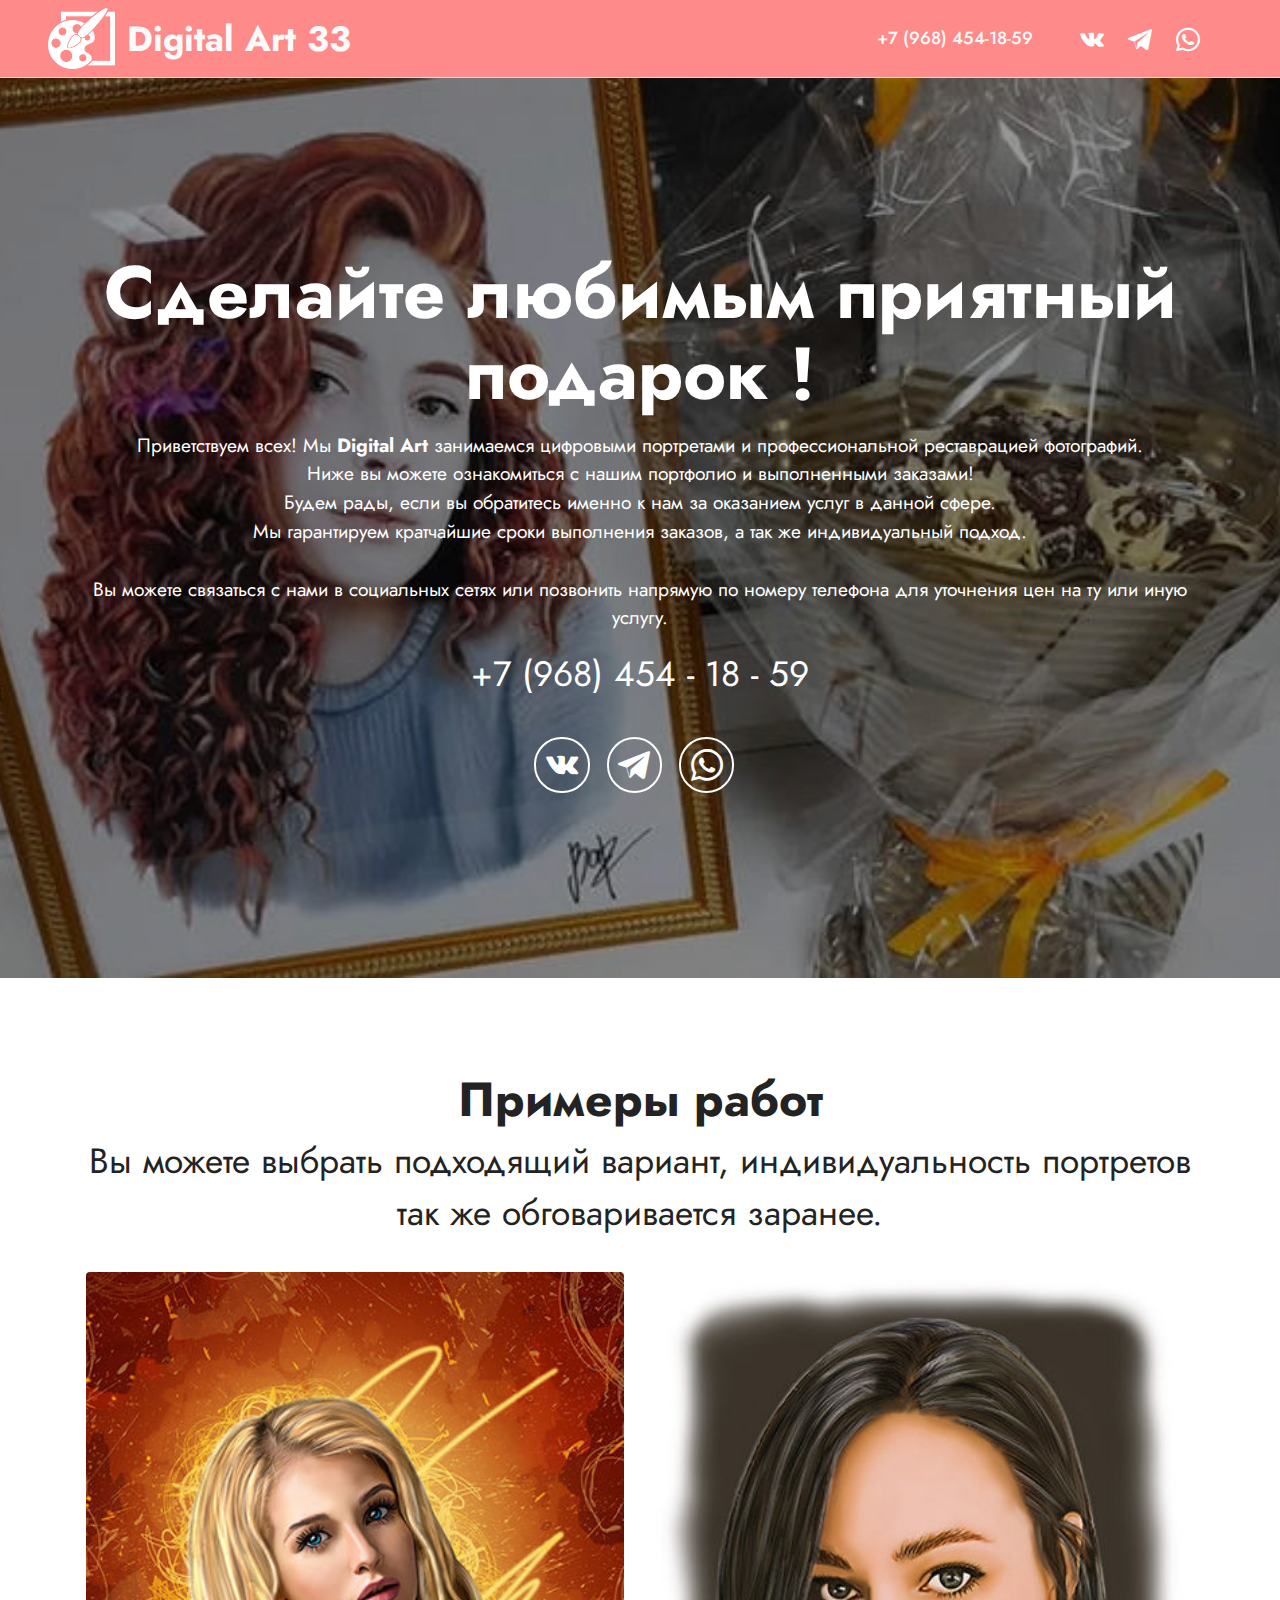
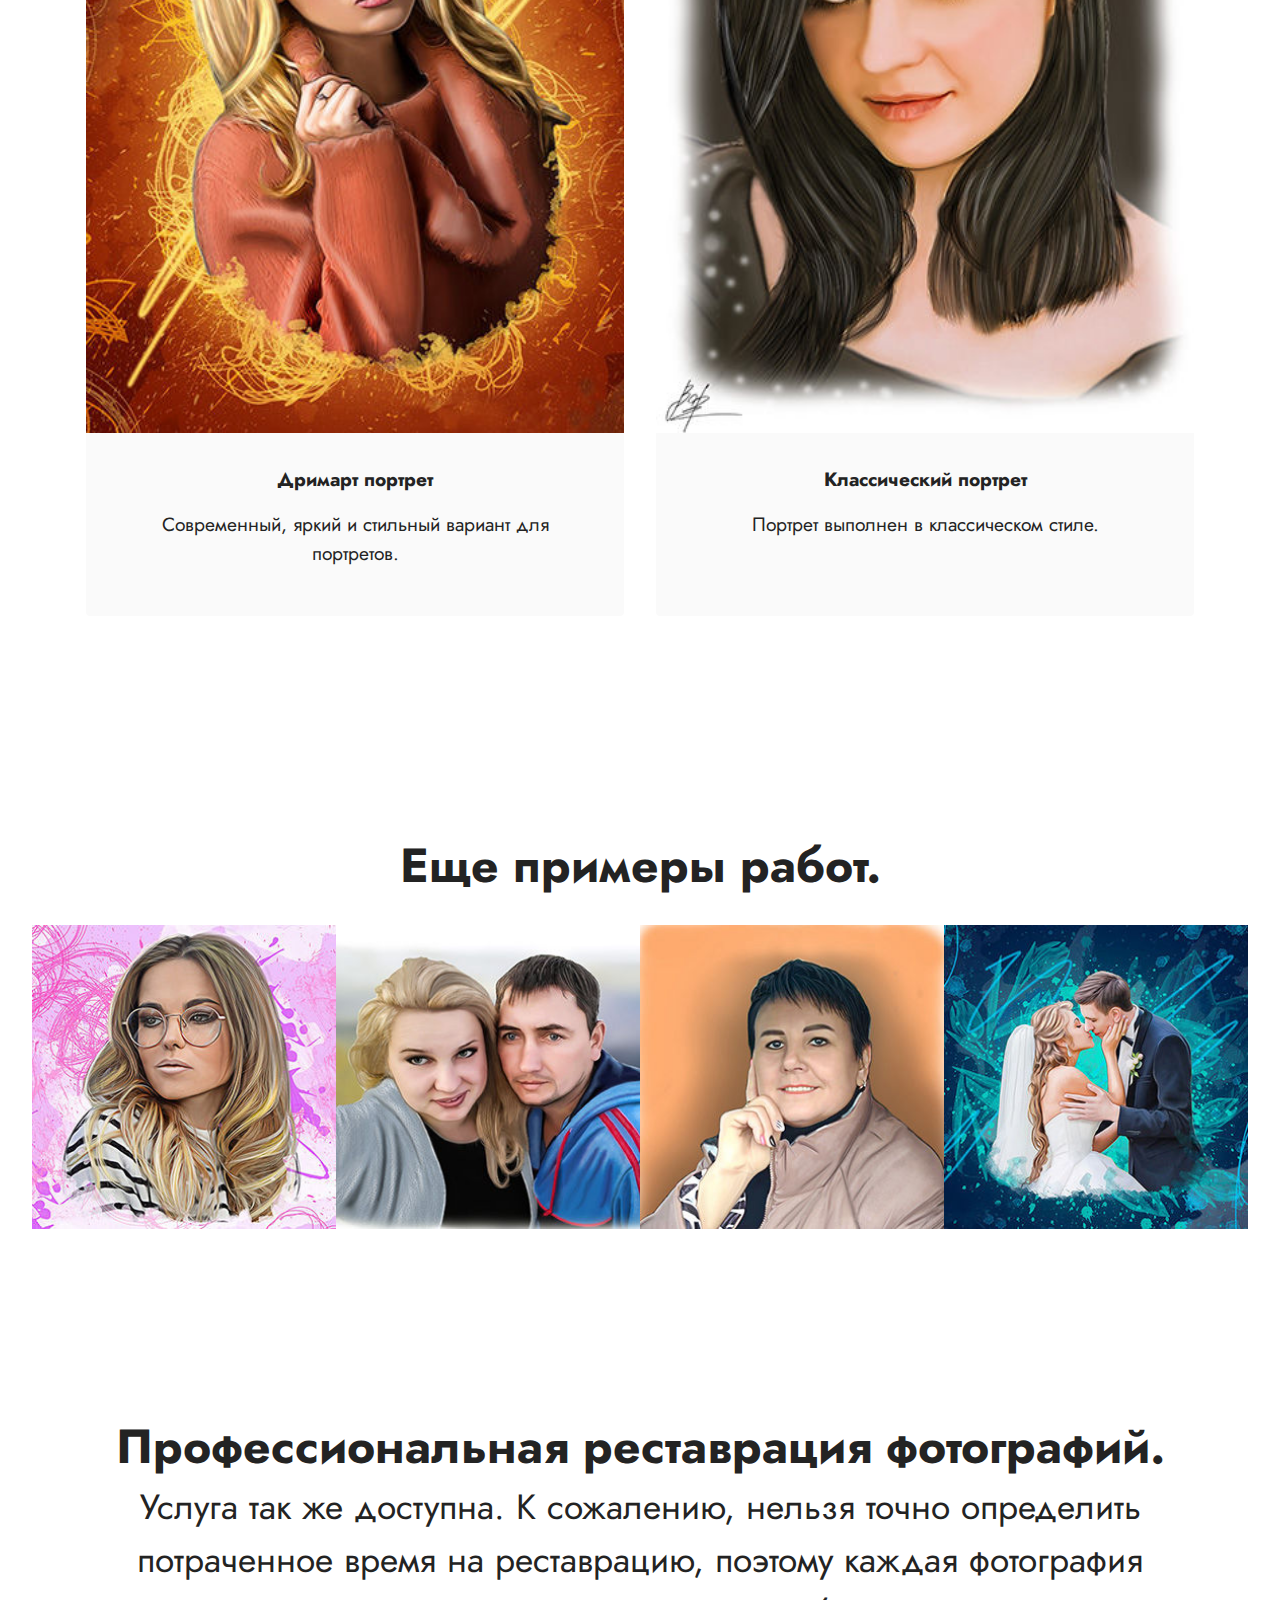
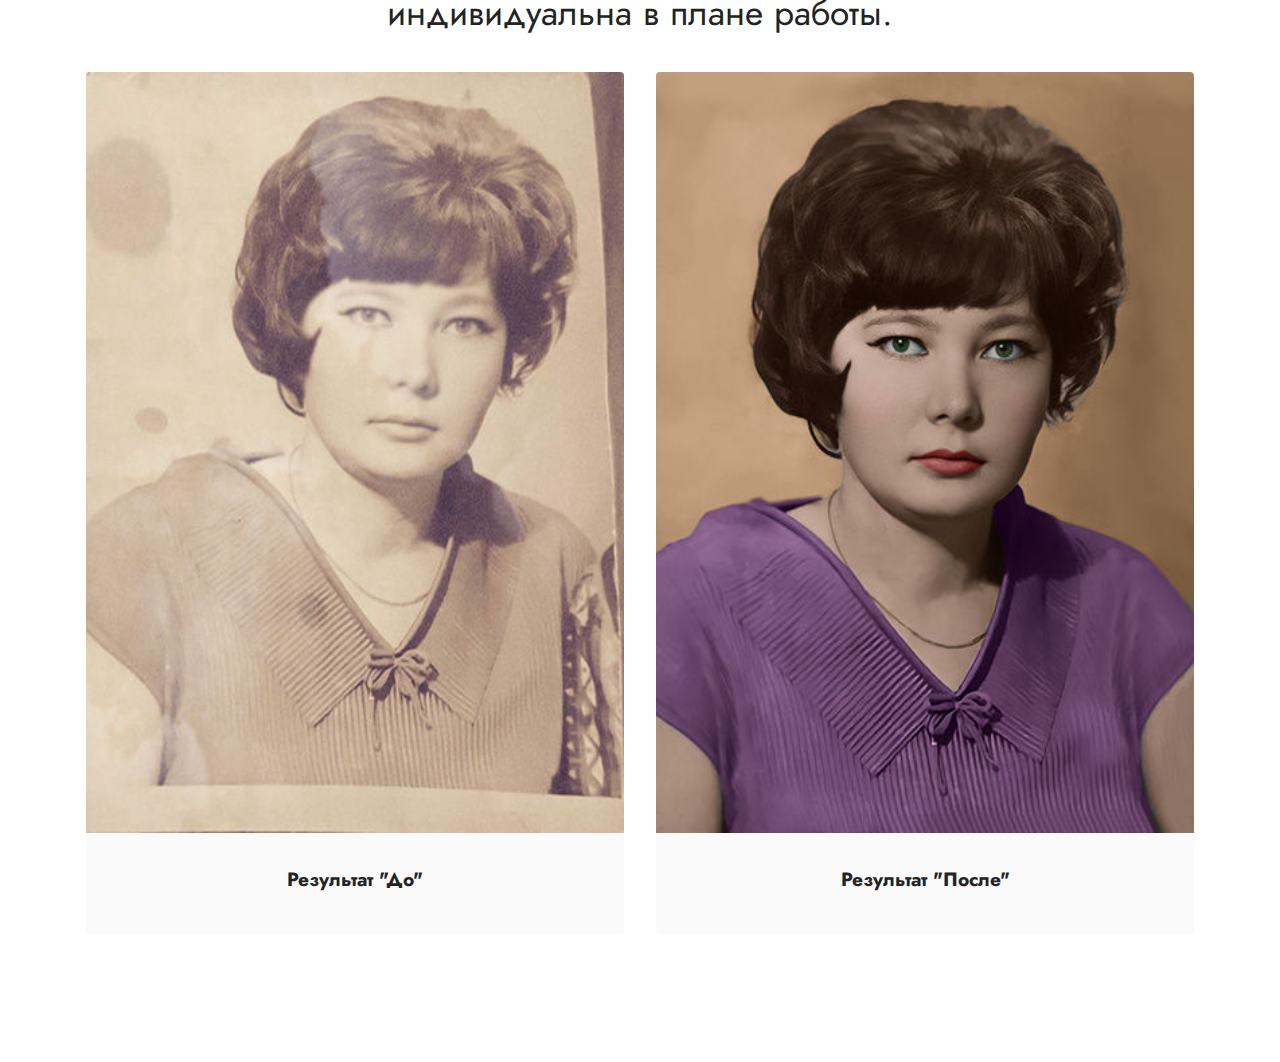
==== commit 85253219: "Update index.html" ====
--- a/index.html
+++ b/index.html
@@ -80,7 +80,7 @@
             <div class="col-12 col-lg-12">
                 <h1 class="mbr-section-title mbr-fonts-style mb-3 display-1"><strong>Сделайте любимым приятный подарок !</strong></h1>
                 
-                <p class="mbr-text mbr-fonts-style mb-3 display-7">Приветствуем всех! Мы <strong>Digital Art</strong> занимаемся цифровыми портретами и профессиональной реставрацией фотографий.<br>Ниже вы можете ознакомиться с нашим портфолио и выполненными заказами!<br>Будем рады, если вы обратитесь именно к нам за оказанием услуг в данной сфере.<br>Мы гарантируем кротчайшие сроки выполнения заказов, а так же индивидуальный подход.<br><br>Вы можете связаться с нами в социальных сетях или позвонить напрямую по номеру телефона для уточнения цен на ту или иную услугу.</p>
+                <p class="mbr-text mbr-fonts-style mb-3 display-7">Приветствуем всех! Мы <strong>Digital Art</strong> занимаемся цифровыми портретами и профессиональной реставрацией фотографий.<br>Ниже вы можете ознакомиться с нашим портфолио и выполненными заказами!<br>Будем рады, если вы обратитесь именно к нам за оказанием услуг в данной сфере.<br>Мы гарантируем кратчайшие сроки выполнения заказов, а так же индивидуальный подход.<br><br>Вы можете связаться с нами в социальных сетях или позвонить напрямую по номеру телефона для уточнения цен на ту или иную услугу.</p>
                 <p class="mbr-text mbr-fonts-style mb-3 display-5">+7 (968) 454 - 18 - 59</p>
 				
                 <div class="social-row display-7 mt-5">
@@ -294,4 +294,4 @@
   
   
 </body>
-</html>+</html>
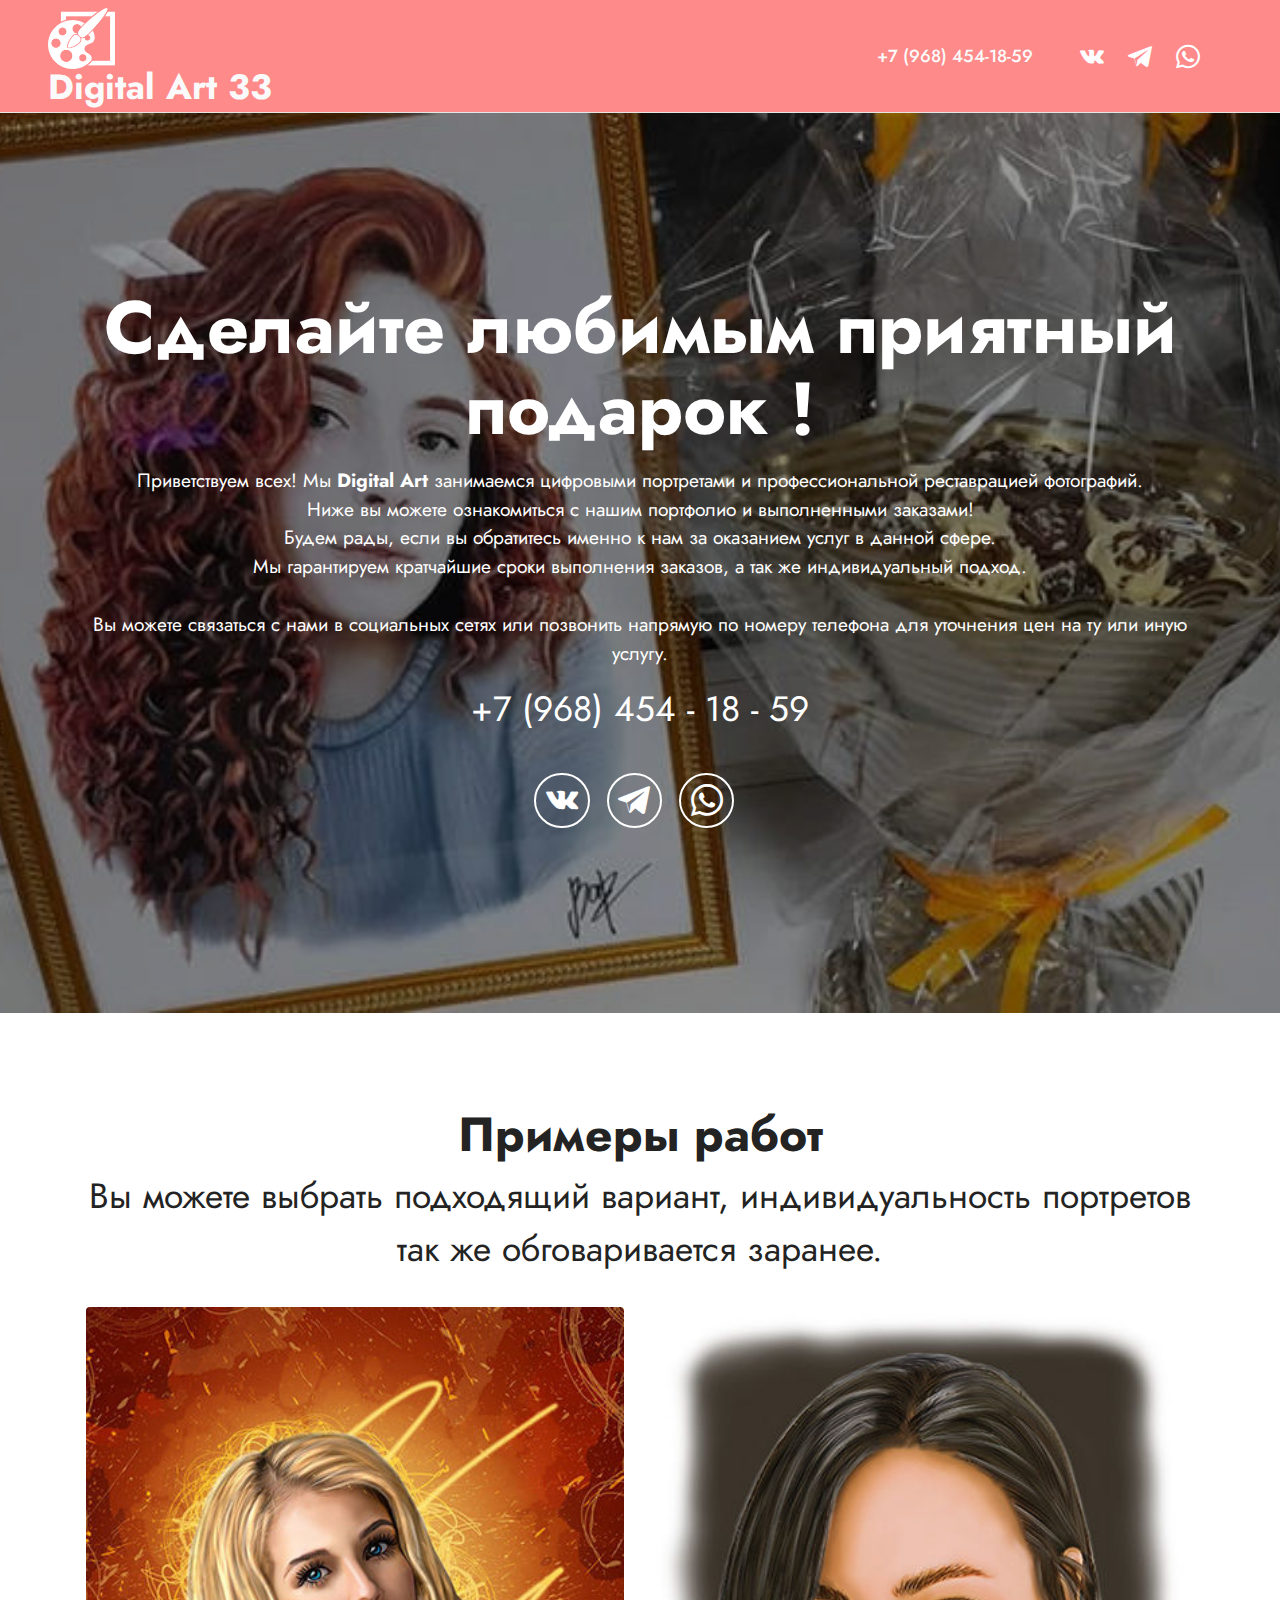
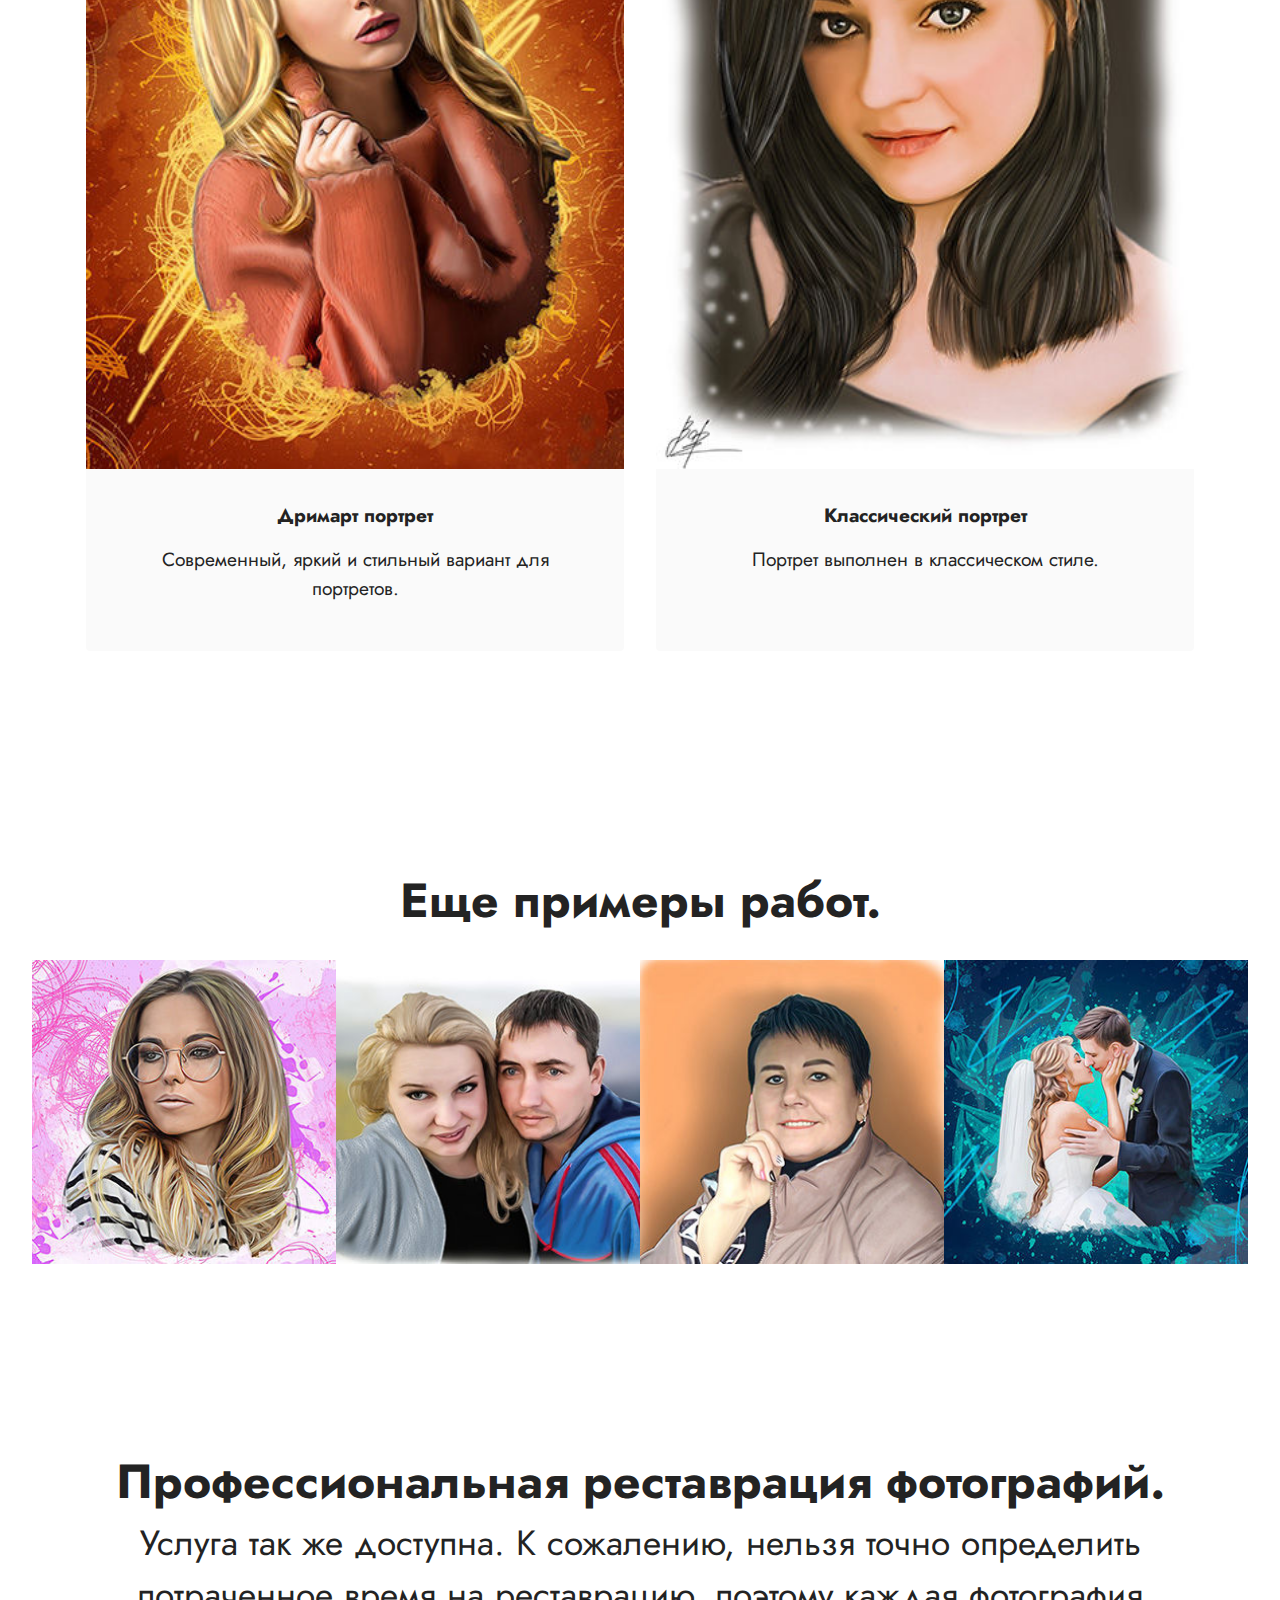
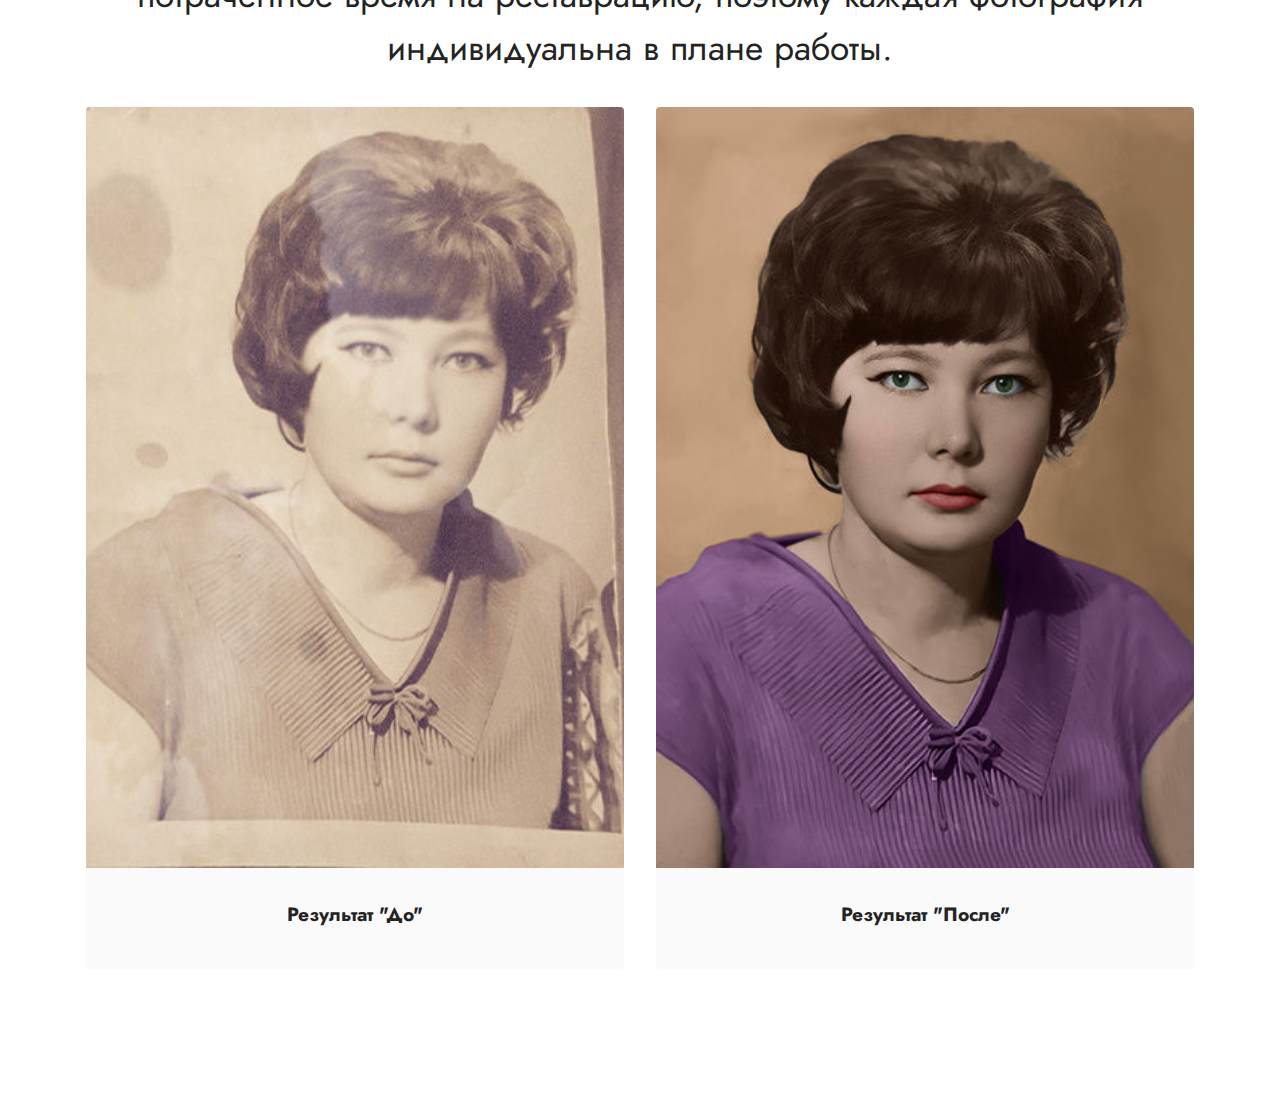
==== commit 1ed85053: "Update index.html" ====
--- a/index.html
+++ b/index.html
@@ -248,7 +248,7 @@
     
     <div class="container">
         <div class="mbr-section-head">
-            <h4 class="mbr-section-title mbr-fonts-style align-center mb-0 display-2"><strong>Профессиональная&nbsp;реставрация фотографий.</strong></h4>
+            <h4 class="mbr-section-title mbr-fonts-style align-center mb-0 display-2"><strong>Профессиональная реставрация фотографий.</strong></h4>
             <h5 class="mbr-section-subtitle mbr-fonts-style align-center mb-0 mt-2 display-5">
                 Услуга так же доступна. К сожалению, нельзя точно определить потраченное время на реставрацию, поэтому каждая фотография индивидуальна в плане работы.</h5>
         </div>
--- a/assets/theme/css/style.css
+++ b/assets/theme/css/style.css
@@ -520,7 +520,7 @@
 }
 
 .menu .navbar-brand {
-  display: -webkit-flex;
+  display: auto;
 }
 .menu .navbar-brand span {
   display: flex;
@@ -932,4 +932,4 @@
 	padding: 0;
 	top: 0;
 	left: -2400px;
-}+}
